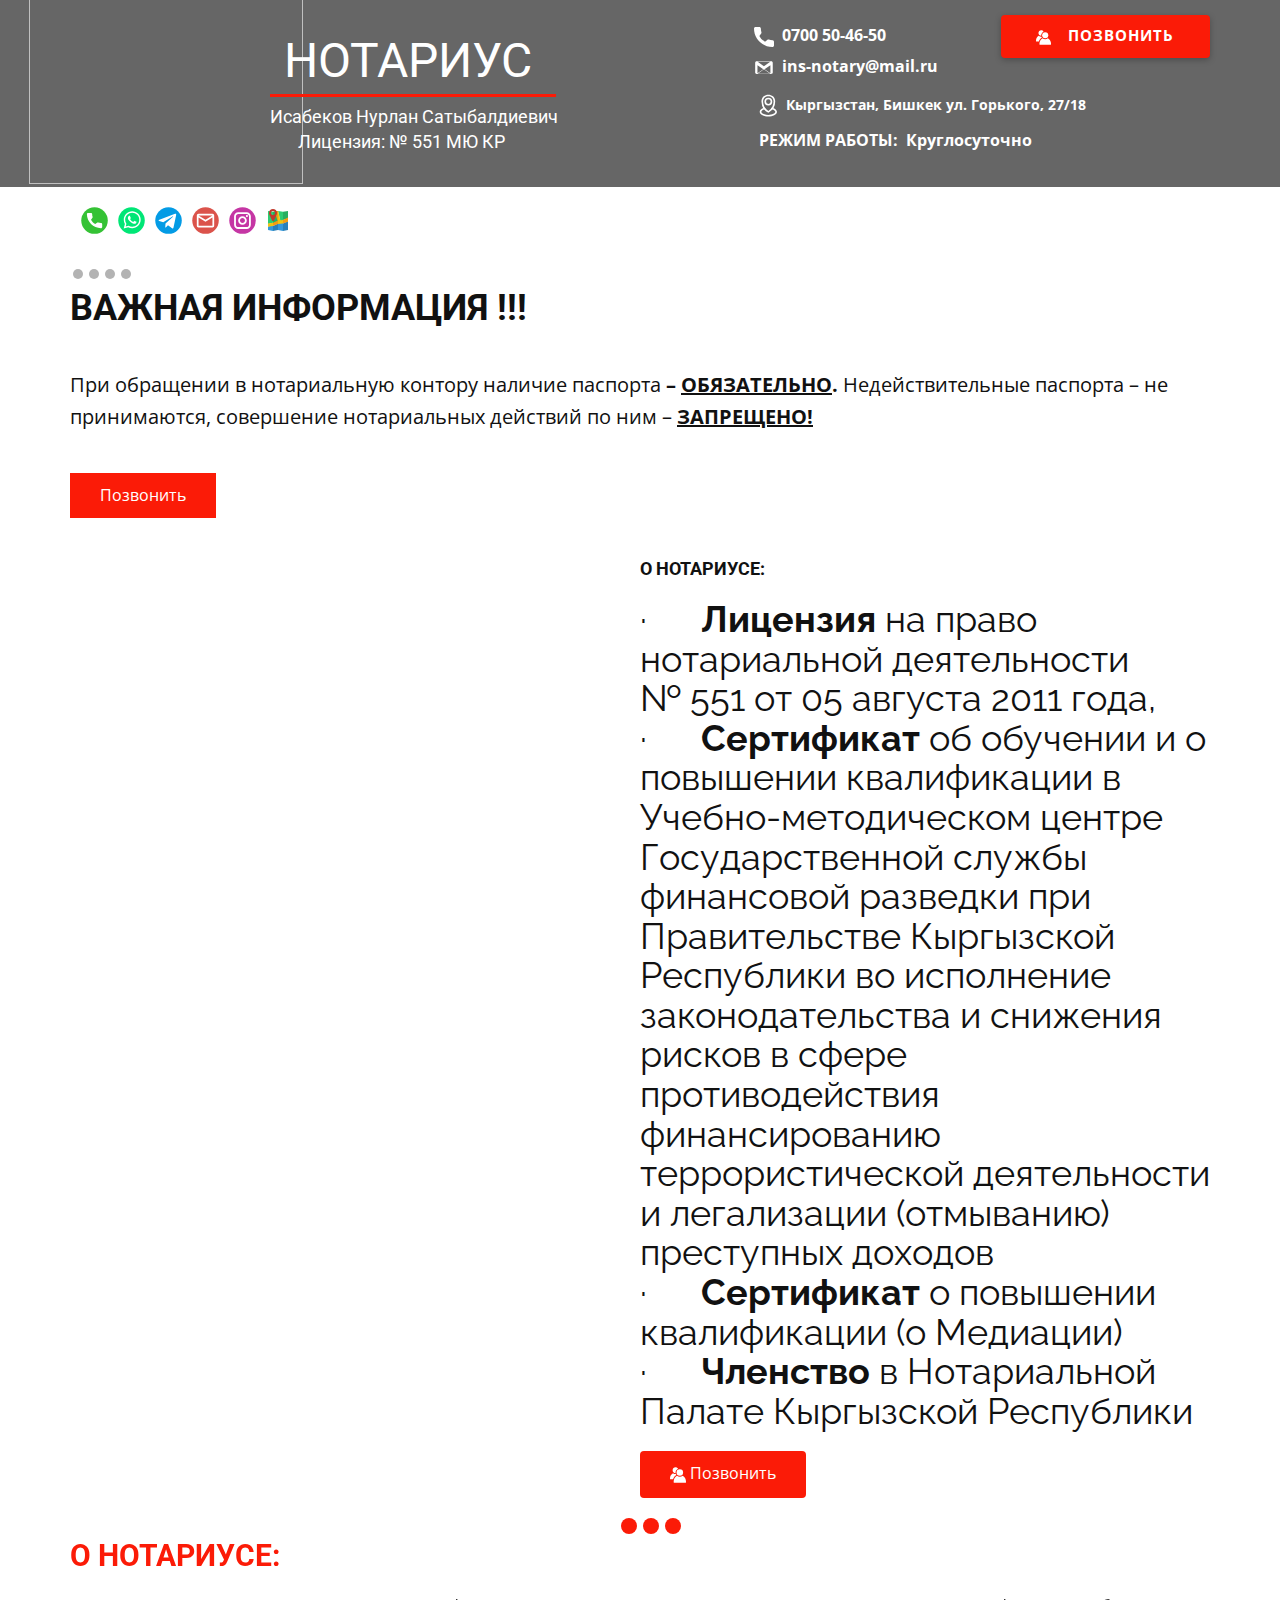
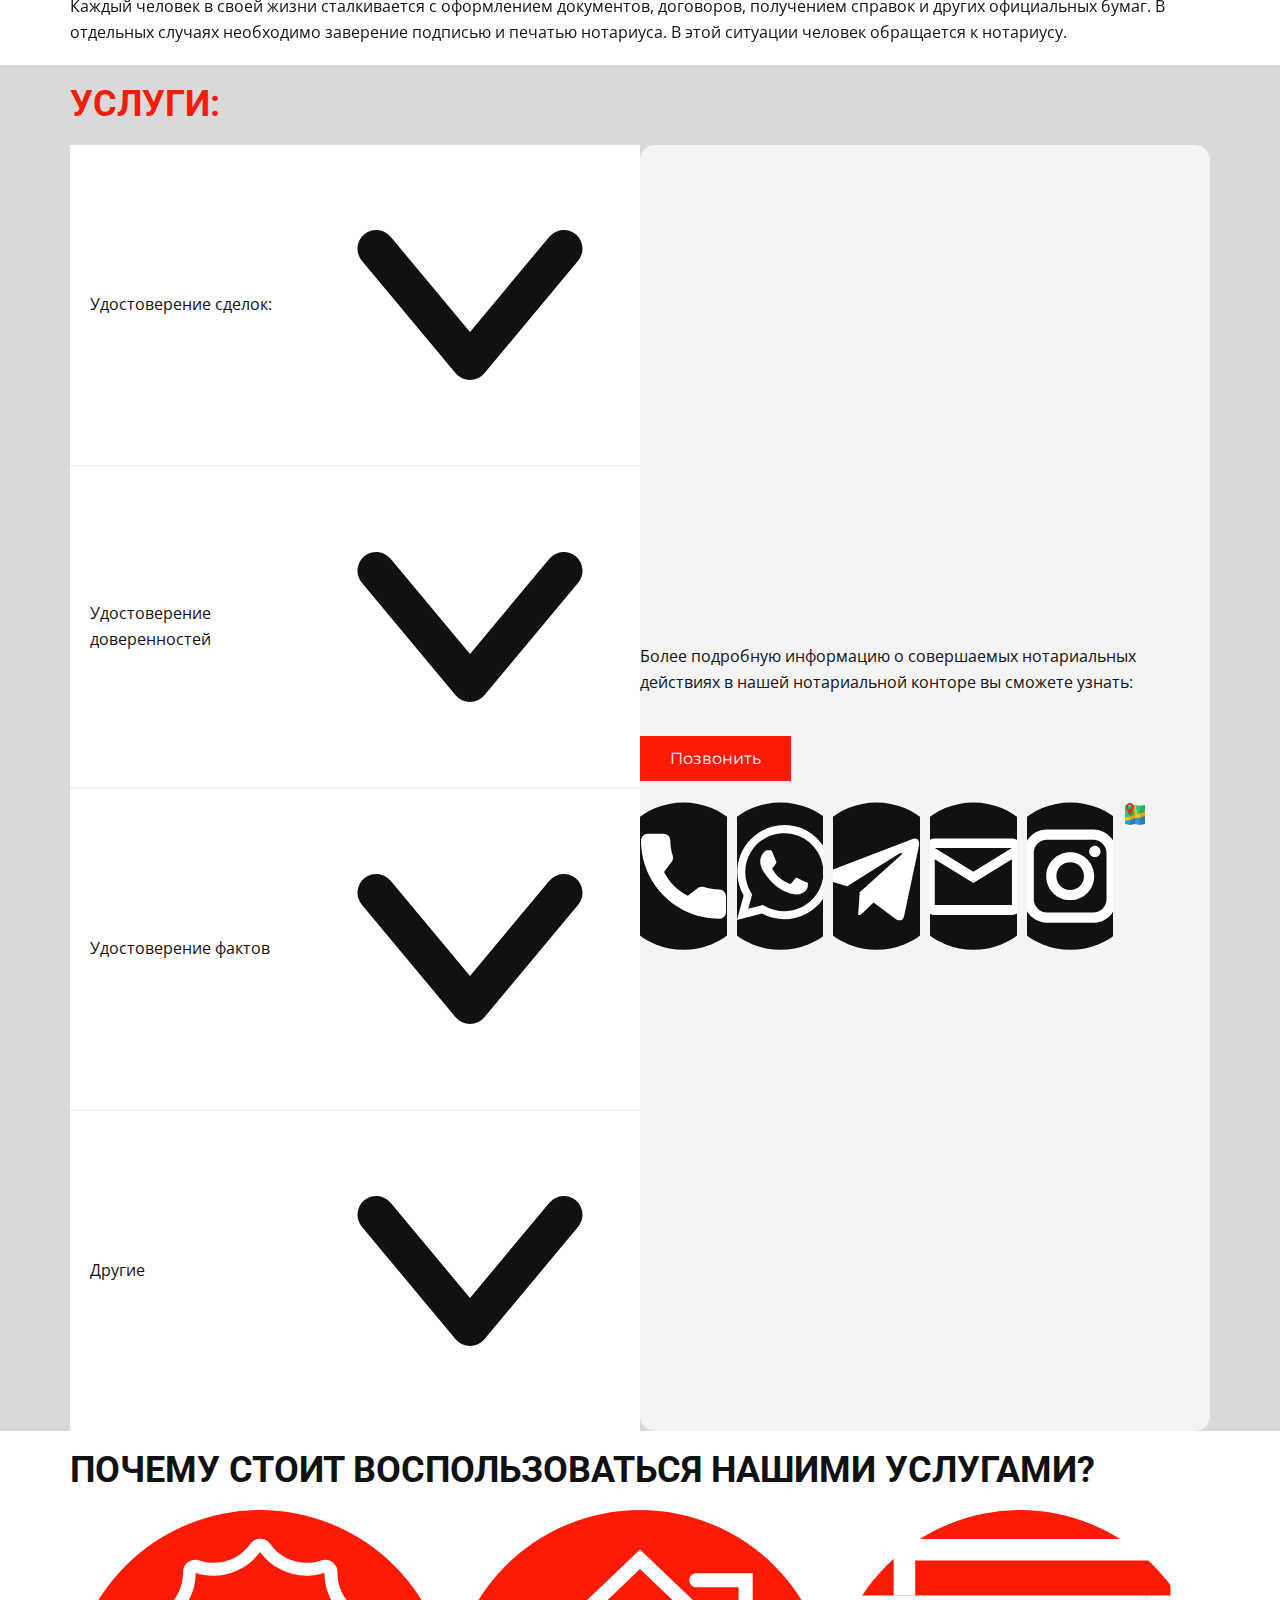
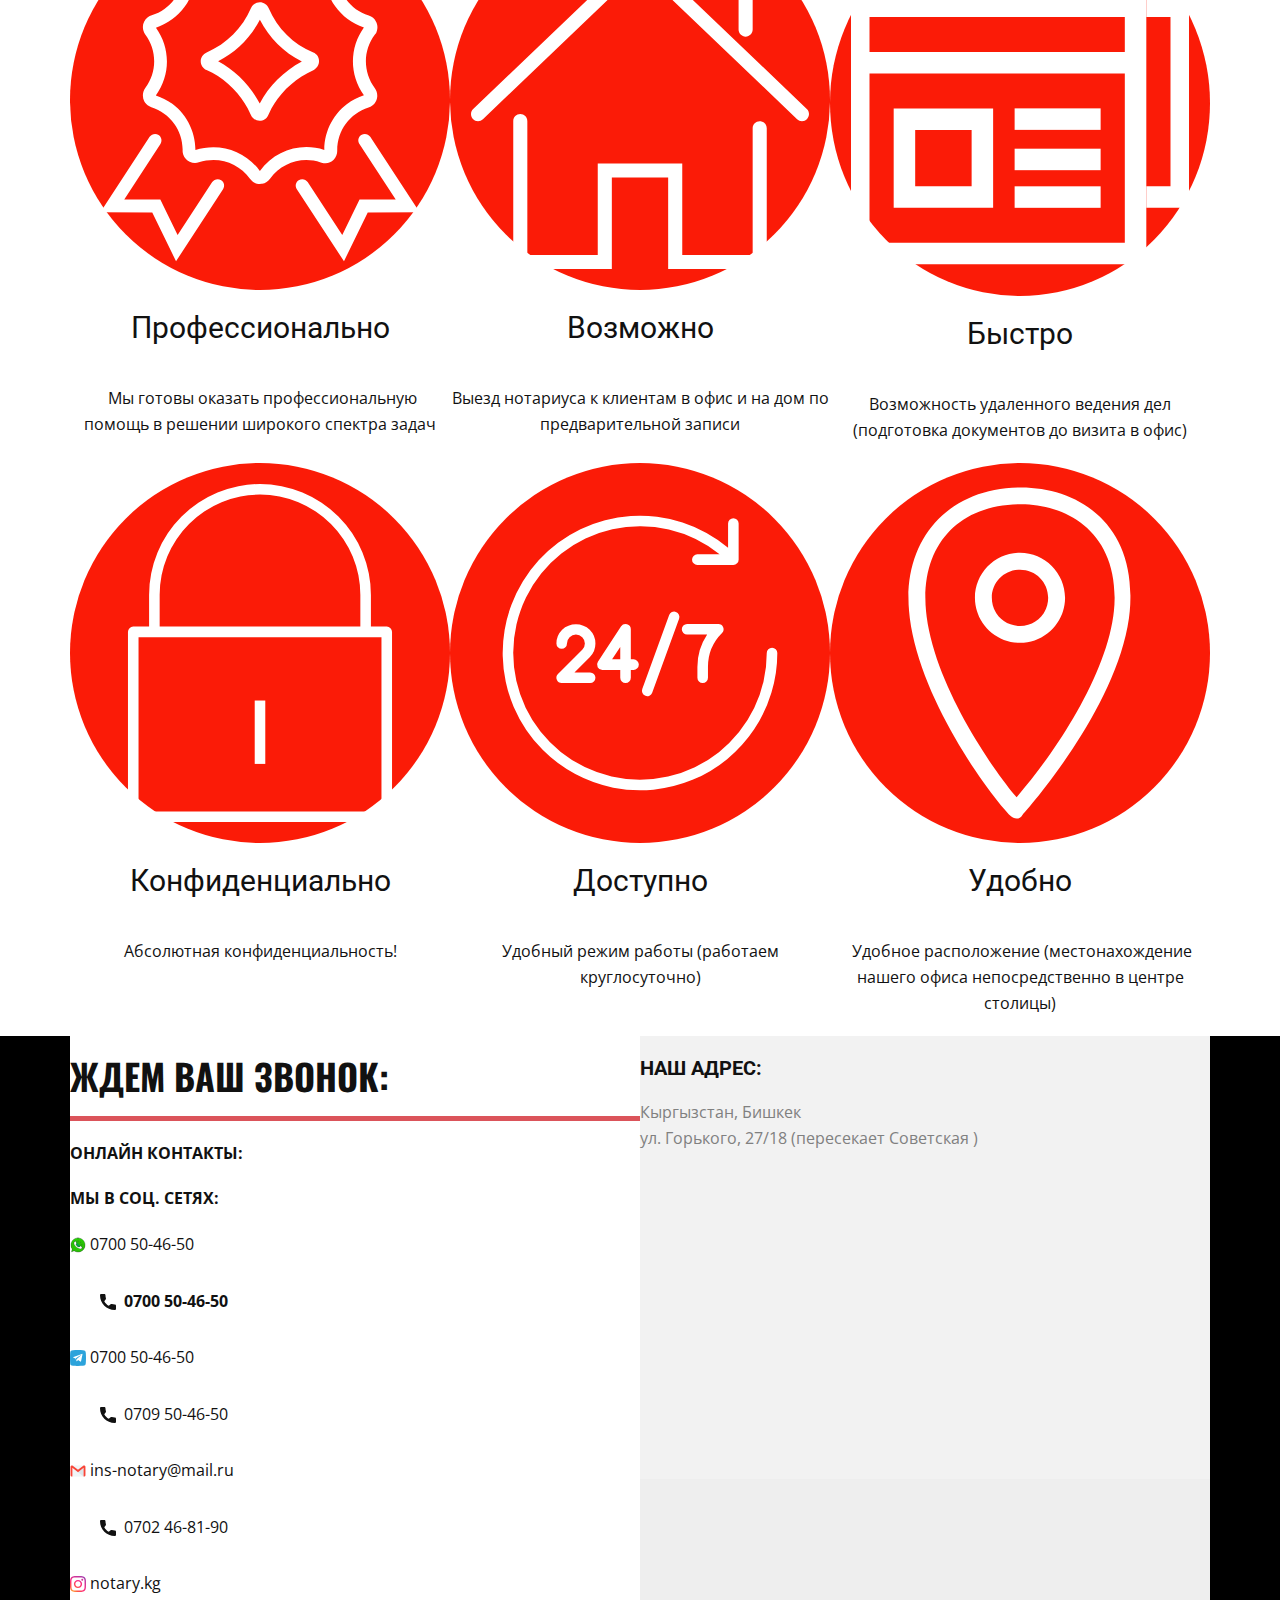
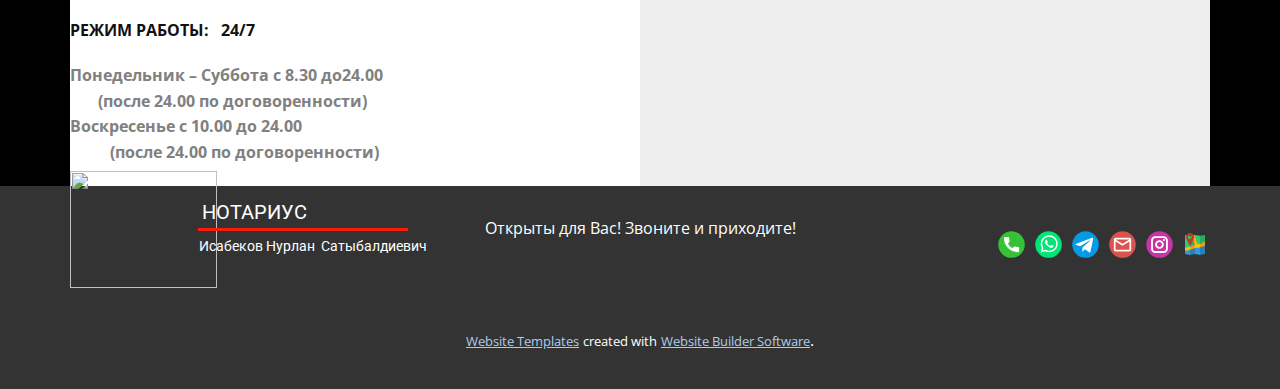
==== index.html @ c8a1375e "Add files via upload" ====
<!DOCTYPE html>
<html style="font-size: 16px;">
  <head>
    <meta name="viewport" content="width=device-width, initial-scale=1.0">
    <meta charset="utf-8">
    <meta name="keywords" content="​
Каждый человек в своей
жизни сталкивается с оформлением документов, договоров, получением справок и
других официальных бумаг. В отдельных случаях необходимо заверение подписью и
печатью нотариуса. В этой ситуации человек обращается к нотариусу., ​·&nbsp;&nbsp;&nbsp;&nbsp;&nbsp; Лицензия на&nbsp;право нотариальной деятельности
№&nbsp;551 от&nbsp;05 августа 2011 года.&nbsp; &nbsp;&nbsp;·&nbsp;&nbsp;&nbsp;&nbsp;&nbsp; Сертификат об обучении и о повышении квалификации в
Учебно-методическом центре Государственной службы финансовой разведки при
Правительстве Кыргызской Республики во исполнение законодательства и снижения
рисков в сфере противодействия финансированию террористической деятельности и
легализации (отмыванию) преступных доходов
&nbsp;
·&nbsp;&nbsp;&nbsp;&nbsp;&nbsp; Сертификат о повышении квалификации (о Медиации)">
    <meta name="description" content="">
    <meta name="page_type" content="np-template-header-footer-from-plugin">
    <title>О нотариусе</title>
    <link rel="stylesheet" href="nicepage.css" media="screen">
<link rel="stylesheet" href="О-нотариусе.css" media="screen">
    <script class="u-script" type="text/javascript" src="jquery.js" defer=""></script>
    <script class="u-script" type="text/javascript" src="nicepage.js" defer=""></script>
    <meta name="generator" content="Nicepage 4.1.0, nicepage.com">
    <link id="u-theme-google-font" rel="stylesheet" href="https://fonts.googleapis.com/css?family=Roboto:100,100i,300,300i,400,400i,500,500i,700,700i,900,900i|Open+Sans:300,300i,400,400i,600,600i,700,700i,800,800i">
    <link id="u-page-google-font" rel="stylesheet" href="https://fonts.googleapis.com/css?family=Roboto:100,100i,300,300i,400,400i,500,500i,700,700i,900,900i|Raleway:100,100i,200,200i,300,300i,400,400i,500,500i,600,600i,700,700i,800,800i,900,900i|Montserrat:100,100i,200,200i,300,300i,400,400i,500,500i,600,600i,700,700i,800,800i,900,900i|Oswald:200,300,400,500,600,700">
    
    
    
    
    
    
    
    <script type="application/ld+json">{
		"@context": "http://schema.org",
		"@type": "Organization",
		"name": "Notarius",
		"logo": "images/icon2.png",
		"sameAs": [
				"tel:+996700504650",
				"https://wa.link/l3369u",
				"https://web.telegram.org/",
				"mailto:ins-notary@mail.ru?subject=%D0%97%D0%B4%D1%80%D0%B0%D0%B2%D1%81%D1%82%D0%B2%D1%83%D0%B9%D1%82%D0%B5%2C%20%D1%8F%20%D1%85%D0%BE%D1%82%D0%B5%D0%BB%20",
				"https://www.instagram.com/notary.kg/",
				"https://2gis.kg/bishkek/search/%D0%9A%D1%8B%D1%80%D0%B3%D1%8B%D0%B7%D1%81%D1%82%D0%B0%D0%BD%2C%20%D0%91%D0%B8%D1%88%D0%BA%D0%B5%D0%BA%20%D1%83%D0%BB.%20%D0%93%D0%BE%D1%80%D1%8C%D0%BA%D0%BE%D0%B3%D0%BE%2C%2027%2F18/geo/15763234351155520/74.610619%2C42.85715?m=74.610641%2C42.857135%2F17",
				"https://www.instagram.com/name"
		]
}</script>
    <meta name="theme-color" content="#478ac9">
    <meta property="og:title" content="О нотариусе">
    <meta property="og:type" content="website">
  </head>
  <body data-home-page="О-нотариусе.html" data-home-page-title="О нотариусе" class="u-body u-stick-footer"><header class="u-align-left u-clearfix u-header u-section-row-container" id="sec-586b"><div class="u-section-rows">
        <div class="u-grey-60 u-section-row u-section-row-1" id="sec-46aa">
          <div class="u-clearfix u-sheet u-sheet-1">
            <a href="#" class="u-image u-image-default u-logo u-image-1" data-image-width="2558" data-image-height="2063" title="logo">
              <img src="images/icon2.png" class="u-logo-image u-logo-image-1" data-image-width="80">
            </a>
            <h6 class="u-text u-text-1">НОТАРИУС</h6>
            <div class="u-border-3 u-border-custom-color-1 u-line u-line-horizontal u-line-1"></div>
            <h6 class="u-text u-text-2"> Исабеков Нурлан Сатыбалдиевич</h6>
            <h6 class="u-text u-text-3"> Лицензия:&nbsp;№&nbsp;551 МЮ КР</h6>
            <a href="https://wa.link/l3369u" class="u-border-none u-btn u-btn-round u-button-style u-custom-color-1 u-radius-4 u-text-body-alt-color u-btn-1"><span class="u-icon u-icon-1"><svg class="u-svg-content" viewBox="0 0 48 48" style="width: 1em; height: 1em;"><g><path d="M16.601,18.578c0.106,0,0.21-0.012,0.316-0.016c-0.085-0.597-0.145-1.201-0.145-1.822   c0-5.098,3-9.484,7.324-11.523C22.551,2.691,19.777,1,16.601,1c-4.854,0-8.789,3.935-8.789,8.789   C7.812,14.643,11.746,18.578,16.601,18.578z" fill="currentColor"></path><circle cx="29.476" cy="16.74" fill="currentColor" r="9.763"></circle><path d="M37.993,26.365c-2.27,2.011-5.247,3.241-8.518,3.241c-3.256,0-6.22-1.219-8.487-3.212   c-5.913,3.227-9.953,9.7-9.953,17.165c0,1.176,0.105,2.323,0.297,3.44h36.37C47.895,45.883,48,44.735,48,43.56   C48,36.072,43.937,29.582,37.993,26.365z" fill="currentColor"></path><path d="M19.162,24.205c-0.628-0.886-1.153-1.849-1.542-2.881c-0.336,0.029-0.676,0.048-1.02,0.048   c-2.932,0-5.6-1.097-7.641-2.892C3.637,21.385,0,27.213,0,33.934c0,1.058,0.095,2.092,0.267,3.098h9.062   C10.636,31.484,14.27,26.838,19.162,24.205z" fill="currentColor"></path>
</g></svg><img></span>&nbsp;Позвонить
            </a>
            <a href="tel:+996 700 50-46-50" class="u-active-none u-btn u-btn-rectangle u-button-style u-hover-none u-none u-radius-0 u-text-body-color u-btn-2"><span class="u-icon u-text-white u-icon-2"><svg class="u-svg-content" viewBox="0 0 405.333 405.333" x="0px" y="0px" style="width: 1em; height: 1em;"><path d="M373.333,266.88c-25.003,0-49.493-3.904-72.704-11.563c-11.328-3.904-24.192-0.896-31.637,6.699l-46.016,34.752    c-52.8-28.181-86.592-61.952-114.389-114.368l33.813-44.928c8.512-8.512,11.563-20.971,7.915-32.64    C142.592,81.472,138.667,56.96,138.667,32c0-17.643-14.357-32-32-32H32C14.357,0,0,14.357,0,32    c0,205.845,167.488,373.333,373.333,373.333c17.643,0,32-14.357,32-32V298.88C405.333,281.237,390.976,266.88,373.333,266.88z"></path></svg><img></span>&nbsp;<b>
                <span class="u-text-body-alt-color">0700 50-46-50 </span>&nbsp;</b>
            </a>
            <a href="mailto:ins-notary@mail.ru?subject=%D0%97%D0%B4%D1%80%D0%B0%D0%B2%D1%81%D1%82%D0%B2%D1%83%D0%B9%D1%82%D0%B5%2C%20%D1%85%D0%BE%D1%82%D0%B5%D0%BB%20(%D0%B0)%20%D1%81%D0%BF%D1%80%D0%BE%D1%81%D0%B8%D1%82%D1%8C%20" class="u-active-none u-btn u-btn-rectangle u-button-style u-hover-none u-none u-radius-0 u-text-body-color u-btn-3"><span class="u-icon u-icon-3"><svg class="u-svg-content" viewBox="0 0 56.7 56.7" style="width: 1em; height: 1em;"><path d="M53.1719,14.5953l0.0011-0.0011l-0.0011,0.0008v-1.184c0-2.2468-1.8384-4.0852-4.0853-4.0852l-0.0012,0.0011l-0.0024,0.0018  l0.0036-0.0029H7.3962l0.0161,0.0131l-0.0161-0.012c-2.2468,0-4.0853,1.8384-4.0853,4.0853v27.9073  c0,2.2468,1.8384,4.0851,4.0853,4.0851h1.4543h38.6578v-0.001c4.2856-0.0498,5.5728-1.1102,5.6702-4.0809L53.1719,14.5953z   M46.0429,10.3258L28.1753,23.487L10.4239,10.3258H46.0429z M9.8608,20.5521l16.5508,11.4004l0.0166,0.0115L9.8513,43.4907  L9.8608,20.5521z M10.2886,44.4046l17.0151-11.8314l0.2985,0.2077c0.1716,0.1194,0.3714,0.1792,0.5712,0.1792  c0.1982,0,0.8773-0.39,0.8773-0.39l17.0197,11.8345H10.2886z M46.4973,43.4836L29.9305,31.9641l9.2394-6.3642l7.3274-5.0472V43.4836  z"></path></svg><img></span>&nbsp;<b>
                <span class="u-text-body-alt-color">ins-notary@mail.ru</span>&nbsp;</b>
            </a>
            <p class="u-text u-text-4"><span class="u-icon u-text-white u-icon-4"><svg class="u-svg-content" viewBox="0 0 512 512" style="width: 1em; height: 1em;"><g id="_1"><path d="M262.12,378a15,15,0,0,1-7.33-1.91A230.8,230.8,0,0,1,136.68,174.88q0-2.5.06-5c.8-37.5,14.81-69.11,40.52-91.4C199.91,58.82,230.05,48,262.12,48S324.32,58.82,347,78.47c25.71,22.29,39.72,53.9,40.52,91.4h0q.06,2.5.06,5A230.8,230.8,0,0,1,269.44,376.09,15,15,0,0,1,262.12,378Zm0-300c-24.85,0-48,8.21-65.21,23.13-19.13,16.59-29.57,40.58-30.18,69.38,0,1.45,0,2.91,0,4.37a200.76,200.76,0,0,0,95.44,170.73,200.75,200.75,0,0,0,95.43-170.73c0-1.46,0-2.92-.05-4.37h0c-.61-28.8-11.05-52.79-30.18-69.38C310.12,86.21,287,78,262.12,78Z"></path><path d="M262.43,247.4a72.13,72.13,0,1,1,72.13-72.13A72.21,72.21,0,0,1,262.43,247.4Zm0-114.25a42.13,42.13,0,1,0,42.13,42.12A42.17,42.17,0,0,0,262.43,133.15Z"></path><path d="M262.12,450c-40.47,0-78.75-8.06-107.79-22.69C122,411,104.23,388.19,104.23,363c0-33.41,31.25-62.26,83.6-77.16A15,15,0,0,1,196,314.7c-37.55,10.69-61.81,29.65-61.81,48.3,0,27,52.52,57,127.89,57S390,390,390,363c0-18.65-24.26-37.61-61.81-48.3a15,15,0,0,1,8.21-28.86C388.75,300.74,420,329.59,420,363c0,25.19-17.79,48-50.1,64.31C340.86,441.94,302.58,450,262.12,450Z"></path>
</g></svg><img></span>&nbsp;<a name="_Hlk89436752" class="u-active-none u-border-none u-btn u-button-link u-button-style u-hover-none u-none u-text-body-alt-color u-btn-4" href="https://2gis.kg/bishkek/search/%D0%9A%D1%8B%D1%80%D0%B3%D1%8B%D0%B7%D1%81%D1%82%D0%B0%D0%BD%2C%20%D0%91%D0%B8%D1%88%D0%BA%D0%B5%D0%BA%20%D1%83%D0%BB.%20%D0%93%D0%BE%D1%80%D1%8C%D0%BA%D0%BE%D0%B3%D0%BE%2C%2027%2F18/geo/15763234351155520/74.610619%2C42.85715?m=74.610641%2C42.857135%2F17">Кыргызстан, Бишкек ул. Горького, 27/18</a>
            </p>
            <p class="u-hidden-md u-hidden-xs u-text u-text-5"><b style="">РЕЖИМ РАБОТЫ:&nbsp; Круглосуточно</b>&nbsp;&nbsp;<br>
            </p>
          </div>
          
          
          
          
          
          <style class="u-sticky-style" data-style-id="20a7">.u-sticky-fixed.u-sticky-20a7, .u-body.u-sticky-fixed .u-sticky-20a7 {
box-shadow: 0 2px 8px 0 rgba(128,128,128,1) !important
}</style>
        </div>
        <div class="u-section-row u-sticky u-sticky-5c67 u-white u-section-row-2" id="sec-37e8">
          <div class="u-clearfix u-sheet u-valign-middle-md u-sheet-2">
            <nav class="u-menu u-menu-dropdown u-offcanvas u-menu-1" data-responsive-from="MD">
              <div class="menu-collapse">
                <a class="u-button-style u-nav-link u-white" href="#" style="background-image: none; color: rgb(0, 0, 0) !important; padding: 4px 6px; font-size: calc(1em + 8px);">
                  <svg class="u-svg-link" preserveAspectRatio="xMidYMin slice" viewBox="0 0 64 64" style=""><use xmlns:xlink="http://www.w3.org/1999/xlink" xlink:href="#svg-778d"></use></svg>
                  <svg class="u-svg-content" viewBox="0 0 64 64" id="svg-778d"><desc></desc><g fill="none" fill-rule="evenodd" id="Menu-2" stroke="none" stroke-width="1"><path d="M22,8 C26.418278,8 30,11.581722 30,16 L30,22 C30,26.418278 26.418278,30 22,30 L16,30 C11.581722,30 8,26.418278 8,22 L8,16 C8,11.581722 11.581722,8 16,8 L22,8 Z M22,13 L16,13 C14.4023191,13 13.0963391,14.24892 13.0050927,15.8237272 L13,16 L13,22 C13,23.5976809 14.24892,24.9036609 15.8237272,24.9949073 L16,25 L22,25 C23.5976809,25 24.9036609,23.75108 24.9949073,22.1762728 L25,22 L25,16 C25,14.4023191 23.75108,13.0963391 22.1762728,13.0050927 L22,13 Z" fill="currentColor" fill-rule="nonzero" id="Rectangle"></path><path d="M48,8 C52.418278,8 56,11.581722 56,16 L56,22 C56,26.418278 52.418278,30 48,30 L42,30 C37.581722,30 34,26.418278 34,22 L34,16 C34,11.581722 37.581722,8 42,8 L48,8 Z M48,13 L42,13 C40.4023191,13 39.0963391,14.24892 39.0050927,15.8237272 L39,16 L39,22 C39,23.5976809 40.24892,24.9036609 41.8237272,24.9949073 L42,25 L48,25 C49.5976809,25 50.9036609,23.75108 50.9949073,22.1762728 L51,22 L51,16 C51,14.4023191 49.75108,13.0963391 48.1762728,13.0050927 L48,13 Z" fill="currentColor" fill-rule="nonzero" id="Rectangle"></path><path d="M22,34 C26.418278,34 30,37.581722 30,42 L30,48 C30,52.418278 26.418278,56 22,56 L16,56 C11.581722,56 8,52.418278 8,48 L8,42 C8,37.581722 11.581722,34 16,34 L22,34 Z M22,39 L16,39 C14.4023191,39 13.0963391,40.24892 13.0050927,41.8237272 L13,42 L13,48 C13,49.5976809 14.24892,50.9036609 15.8237272,50.9949073 L16,51 L22,51 C23.5976809,51 24.9036609,49.75108 24.9949073,48.1762728 L25,48 L25,42 C25,40.4023191 23.75108,39.0963391 22.1762728,39.0050927 L22,39 Z" fill="currentColor" fill-rule="nonzero" id="Rectangle"></path><path d="M48,34 C52.418278,34 56,37.581722 56,42 L56,48 C56,52.418278 52.418278,56 48,56 L42,56 C37.581722,56 34,52.418278 34,48 L34,42 C34,37.581722 37.581722,34 42,34 L48,34 Z M48,39 L42,39 C40.4023191,39 39.0963391,40.24892 39.0050927,41.8237272 L39,42 L39,48 C39,49.5976809 40.24892,50.9036609 41.8237272,50.9949073 L42,51 L48,51 C49.5976809,51 50.9036609,49.75108 50.9949073,48.1762728 L51,48 L51,42 C51,40.4023191 49.75108,39.0963391 48.1762728,39.0050927 L48,39 Z" fill="currentColor" fill-rule="nonzero" id="Rectangle"></path>
</g></svg>
                </a>
              </div>
              <div class="u-custom-menu u-nav-container">
                <ul class="u-nav u-unstyled"><li class="u-nav-item"><a class="u-button-style u-nav-link" href="О-нотариусе.html#carousel_cdbd" data-page-id="221120741">Главная</a>
</li><li class="u-nav-item"><a class="u-button-style u-nav-link" href="О-нотариусе.html#carousel_f9f9" data-page-id="221120741">О нотариусе</a>
</li><li class="u-nav-item"><a class="u-button-style u-nav-link" href="О-нотариусе.html#carousel_7cc8" data-page-id="221120741">Услуги</a>
</li><li class="u-nav-item"><a class="u-button-style u-nav-link" href="О-нотариусе.html#carousel_edb8" data-page-id="221120741">Контакты</a>
</li></ul>
              </div>
              <div class="u-custom-menu u-nav-container-collapse">
                <div class="u-black u-container-style u-inner-container-layout u-opacity u-opacity-95 u-sidenav">
                  <div class="u-inner-container-layout u-sidenav-overflow">
                    <div class="u-menu-close"></div>
                    <ul class="u-align-center u-nav u-popupmenu-items u-unstyled u-nav-2"><li class="u-nav-item"><a class="u-button-style u-nav-link" href="О-нотариусе.html#carousel_cdbd" data-page-id="221120741">Главная</a>
</li><li class="u-nav-item"><a class="u-button-style u-nav-link" href="О-нотариусе.html#carousel_f9f9" data-page-id="221120741">О нотариусе</a>
</li><li class="u-nav-item"><a class="u-button-style u-nav-link" href="О-нотариусе.html#carousel_7cc8" data-page-id="221120741">Услуги</a>
</li><li class="u-nav-item"><a class="u-button-style u-nav-link" href="О-нотариусе.html#carousel_edb8" data-page-id="221120741">Контакты</a>
</li></ul>
                  </div>
                </div>
                <div class="u-black u-menu-overlay u-opacity u-opacity-70"></div>
              </div>
            </nav>
            <div class="u-social-icons u-spacing-10 u-social-icons-1">
              <a class="u-social-url" target="_blank" data-type="Phone" title="Phone" href="tel:+996700504650"><span class="u-icon u-social-icon u-social-phone u-icon-5"><svg class="u-svg-link" preserveAspectRatio="xMidYMin slice" viewBox="0 0 112 112" style=""><use xmlns:xlink="http://www.w3.org/1999/xlink" xlink:href="#svg-4492"></use></svg><svg class="u-svg-content" viewBox="0 0 112 112" x="0" y="0" id="svg-4492"><circle fill="currentColor" cx="56.1" cy="56.1" r="55"></circle><path fill="#FFFFFF" d="M82.7,66c-3.9,0-7.7-0.6-11.3-1.8c-1.8-0.6-4,0-5,1.1l-7.1,5.4c-8.3-4.4-13.4-9.5-17.7-17.7l5.2-7
	c1.4-1.4,1.8-3.3,1.3-5.2c-1.2-3.6-1.8-7.5-1.8-11.3c0-2.8-2.3-5.1-5.1-5.1H29.5c-2.8,0-5.1,2.3-5.1,5.1c0,32.2,26.2,58.4,58.4,58.4
	c2.8,0,5.1-2.3,5.1-5.1V71.1C87.8,68.3,85.6,66,82.7,66z"></path></svg></span>
              </a>
              <a class="u-social-url" target="_blank" data-type="Whatsapp" title="Whatsapp" href="https://wa.link/l3369u"><span class="u-icon u-social-icon u-social-whatsapp u-icon-6"><svg class="u-svg-link" preserveAspectRatio="xMidYMin slice" viewBox="0 0 112 112" style=""><use xmlns:xlink="http://www.w3.org/1999/xlink" xlink:href="#svg-8fd4"></use></svg><svg class="u-svg-content" viewBox="0 0 112 112" x="0" y="0" id="svg-8fd4"><circle fill="currentColor" cx="56.1" cy="56.1" r="55"></circle><path fill="#FFFFFF" d="M83.8,28.3C77.2,21.7,68.4,18,59,18c-19.3,0-35.1,15.7-35.1,35.1c0,6.2,1.6,12.2,4.7,17.5l-5,18.2L42.2,84
	c5.1,2.8,10.9,4.3,16.8,4.3h0l0,0c19.3,0,35.1-15.7,35.1-35.1C94.1,43.8,90.5,35,83.8,28.3 M59,82.3L59,82.3
	c-5.2,0-10.4-1.4-14.9-4.1l-1.1-0.6l-11,2.9L35,69.8l-0.7-1.1c-2.9-4.6-4.5-10-4.5-15.5C29.8,37,42.9,24,59,24
	c7.8,0,15.1,3,20.6,8.6c5.5,5.5,8.5,12.8,8.5,20.6C88.2,69.2,75.1,82.3,59,82.3 M75,60.5c-0.9-0.4-5.2-2.6-6-2.9
	c-0.8-0.3-1.4-0.4-2,0.4s-2.3,2.9-2.8,3.4c-0.5,0.6-1,0.7-1.9,0.2c-0.9-0.4-3.7-1.4-7.1-4.4c-2.6-2.3-4.4-5.2-4.9-6.1
	c-0.5-0.9-0.1-1.4,0.4-1.8c0.4-0.4,0.9-1,1.3-1.5c0.4-0.5,0.6-0.9,0.9-1.5c0.3-0.6,0.1-1.1-0.1-1.5c-0.2-0.4-2-4.8-2.7-6.5
	c-0.7-1.7-1.4-1.5-2-1.5c-0.5,0-1.1,0-1.7,0c-0.6,0-1.5,0.2-2.3,1.1c-0.8,0.9-3.1,3-3.1,7.3c0,4.3,3.1,8.5,3.6,9.1
	c0.4,0.6,6.2,9.4,15,13.2c2.1,0.9,3.7,1.4,5,1.8c2.1,0.7,4,0.6,5.5,0.3c1.7-0.3,5.2-2.1,5.9-4.2c0.7-2,0.7-3.8,0.5-4.2
	C76.5,61.1,75.9,60.9,75,60.5"></path></svg></span>
              </a>
              <a class="u-social-url" target="_blank" data-type="Telegram" title="Telegram" href="https://web.telegram.org/"><span class="u-icon u-social-icon u-social-telegram u-icon-7"><svg class="u-svg-link" preserveAspectRatio="xMidYMin slice" viewBox="0 0 112 112" style=""><use xmlns:xlink="http://www.w3.org/1999/xlink" xlink:href="#svg-9750"></use></svg><svg class="u-svg-content" viewBox="0 0 112 112" x="0" y="0" id="svg-9750"><circle fill="currentColor" cx="56.1" cy="56.1" r="55"></circle><path fill="#FFFFFF" d="M18.4,53.2l64.7-24.9c3-1.1,5.6,0.7,4.7,5.3l0,0l-11,51.8c-0.8,3.7-3,4.6-6.1,2.8L53.9,75.8l-8.1,7.8
	c-0.9,0.9-1.7,1.6-3.4,1.6l1.2-17l31.1-28c1.4-1.2-0.3-1.9-2.1-0.7L34.2,63.7l-16.6-5.2C14,57.4,14,54.9,18.4,53.2L18.4,53.2z"></path></svg></span>
              </a>
              <a class="u-social-url" target="_blank" data-type="Email" title="Email" href="mailto:ins-notary@mail.ru?subject=%D0%97%D0%B4%D1%80%D0%B0%D0%B2%D1%81%D1%82%D0%B2%D1%83%D0%B9%D1%82%D0%B5%2C%20%D1%8F%20%D1%85%D0%BE%D1%82%D0%B5%D0%BB%20"><span class="u-icon u-social-email u-social-icon u-icon-8"><svg class="u-svg-link" preserveAspectRatio="xMidYMin slice" viewBox="0 0 112 112" style=""><use xmlns:xlink="http://www.w3.org/1999/xlink" xlink:href="#svg-9b92"></use></svg><svg class="u-svg-content" viewBox="0 0 112 112" x="0" y="0" id="svg-9b92"><circle fill="currentColor" cx="56.1" cy="56.1" r="55"></circle><path id="path3864" fill="#FFFFFF" d="M27.2,28h57.6c4,0,7.2,3.2,7.2,7.2l0,0v42.7c0,3.9-3.2,7.2-7.2,7.2l0,0H27.2
	c-4,0-7.2-3.2-7.2-7.2V35.2C20,31.1,23.2,28,27.2,28 M56,52.9l28.8-17.8H27.2L56,52.9 M27.2,77.7h57.6V43.5L56,61.3L27.2,43.5V77.7z
	"></path></svg></span>
              </a>
              <a class="u-social-url" title="instagram" target="_blank" href="https://www.instagram.com/notary.kg/"><span class="u-icon u-social-icon u-social-instagram u-icon-9"><svg class="u-svg-link" preserveAspectRatio="xMidYMin slice" viewBox="0 0 112 112" style=""><use xmlns:xlink="http://www.w3.org/1999/xlink" xlink:href="#svg-9173"></use></svg><svg class="u-svg-content" viewBox="0 0 112 112" x="0" y="0" id="svg-9173"><circle fill="currentColor" cx="56.1" cy="56.1" r="55"></circle><path fill="#FFFFFF" d="M55.9,38.2c-9.9,0-17.9,8-17.9,17.9C38,66,46,74,55.9,74c9.9,0,17.9-8,17.9-17.9C73.8,46.2,65.8,38.2,55.9,38.2
            z M55.9,66.4c-5.7,0-10.3-4.6-10.3-10.3c-0.1-5.7,4.6-10.3,10.3-10.3c5.7,0,10.3,4.6,10.3,10.3C66.2,61.8,61.6,66.4,55.9,66.4z"></path><path fill="#FFFFFF" d="M74.3,33.5c-2.3,0-4.2,1.9-4.2,4.2s1.9,4.2,4.2,4.2s4.2-1.9,4.2-4.2S76.6,33.5,74.3,33.5z"></path><path fill="#FFFFFF" d="M73.1,21.3H38.6c-9.7,0-17.5,7.9-17.5,17.5v34.5c0,9.7,7.9,17.6,17.5,17.6h34.5c9.7,0,17.5-7.9,17.5-17.5V38.8
            C90.6,29.1,82.7,21.3,73.1,21.3z M83,73.3c0,5.5-4.5,9.9-9.9,9.9H38.6c-5.5,0-9.9-4.5-9.9-9.9V38.8c0-5.5,4.5-9.9,9.9-9.9h34.5
            c5.5,0,9.9,4.5,9.9,9.9V73.3z"></path></svg></span>
              </a>
              <a class="u-social-url" target="_blank" data-type="Custom" title="Custom" href="https://2gis.kg/bishkek/search/%D0%9A%D1%8B%D1%80%D0%B3%D1%8B%D0%B7%D1%81%D1%82%D0%B0%D0%BD%2C%20%D0%91%D0%B8%D1%88%D0%BA%D0%B5%D0%BA%20%D1%83%D0%BB.%20%D0%93%D0%BE%D1%80%D1%8C%D0%BA%D0%BE%D0%B3%D0%BE%2C%2027%2F18/geo/15763234351155520/74.610619%2C42.85715?m=74.610641%2C42.857135%2F17"><span class="u-icon u-social-custom u-social-icon u-icon-10"><svg class="u-svg-link" preserveAspectRatio="xMidYMin slice" viewBox="null" style=""><use xmlns:xlink="http://www.w3.org/1999/xlink" xlink:href="#svg-c6c1"></use></svg><svg class="u-svg-content" id="svg-c6c1"><g transform="translate(0 -1028.4)"><g><g><path d="m12 1032.4-5 0.8v11.5l5-0.8z" fill="#27ae60"></path><path d="m7 1046.7-5 1.3v3.5l5 0.9z" fill="#3498db"></path><path d="m2 1032.4v13l5-1.3v-10.9z" fill="#2ecc71"></path><path d="m12 1044.9-5 2.6v4.9l5-0.9z" fill="#2980b9"></path><path d="m12 1041.8-5 2.3v3.4l5.023-2z" fill="#f39c12"></path><path d="m8.9499 1032.9 2.5031 9.2 0.547-0.2v-9.5z" fill="#f39c12"></path><path d="m12.078 1032.4 2.422 10.8h2.5v-10z" fill="#2ecc71"></path><path d="m12 1032.4v10.3l2.5-0.3-2.422-10z" fill="#f1c40f"></path><path d="m17.026 1041.3-5.026 0.7v4.2l5-0.5z" fill="#f1c40f"></path><path d="m17 1033.2v8.2l5-1.4v-7.6z" fill="#27ae60"></path><path d="m22 1042.4-5 2.4v7.6l5-0.9z" fill="#2980b9"></path><path d="m17 1044.8-4.997 0.7-0.003 6 5 0.9z" fill="#3498db"></path><path d="m7 1044.1-5 0.8v3.3l5-0.7z" fill="#f1c40f"></path><path d="m22 1039-5 2.4v3.4l5-1.6z" fill="#f39c12"></path>
</g><g fill="#c0392b"><path d="m8.4023 1035.8c0.3907-0.4 0.586-0.9 0.586-1.4 0-0.6-0.1953-1.1-0.586-1.5-0.3906-0.3-0.8619-0.5-1.414-0.5s-1.0235 0.2-1.4141 0.5c-0.3906 0.4-0.5859 0.9-0.5859 1.5 0 0.5 0.1953 1 0.5859 1.4s0.862 0.6 1.4141 0.6 1.0234-0.2 1.414-0.6m2.5857-1.4c0 0.5-0.086 1-0.258 1.4l-2.8433 6c-0.0833 0.2-0.2083 0.3-0.375 0.4-0.1614 0.1-0.3359 0.2-0.5234 0.2s-0.3646-0.1-0.5313-0.2c-0.1614-0.1-0.2812-0.2-0.3593-0.4l-2.8516-6c-0.1719-0.4-0.2578-0.9-0.2578-1.4 0-1.1 0.3906-2.1 1.1719-2.9 0.7812-0.7 1.7239-1.1 2.8281-1.1 1.1041 0 2.0469 0.4 2.8281 1.1 0.7816 0.8 1.1716 1.8 1.1716 2.9" fill="#c0392b"></path>
</g>
</g>
</g></svg></span>
              </a>
            </div>
            <nav data-position="" class="u-menu u-menu-dropdown u-offcanvas u-menu-2" data-responsive-from="XL" data-submenu-level="on-click">
              <div class="menu-collapse" style="font-size: 1rem; letter-spacing: 0px; font-weight: 700;">
                <a class="u-button-style u-custom-active-border-color u-custom-border u-custom-border-color u-custom-borders u-custom-hover-border-color u-custom-left-right-menu-spacing u-custom-padding-bottom u-custom-text-active-color u-custom-text-color u-custom-text-hover-color u-custom-top-bottom-menu-spacing u-nav-link" href="#" style="font-size: calc(1em + 4px); color: rgb(17, 17, 17) !important;">
                  <svg class="u-svg-link" preserveAspectRatio="xMidYMin slice" viewBox="0 0 24 24" style=""><use xmlns:xlink="http://www.w3.org/1999/xlink" xlink:href="#svg-fb07"></use></svg>
                  <svg class="u-svg-content" viewBox="0 0 24 24" id="svg-fb07"><path d="M19,17H5c-1.103,0-2,0.897-2,2s0.897,2,2,2h14c1.103,0,2-0.897,2-2S20.103,17,19,17z"></path><path d="M19,10H5c-1.103,0-2,0.897-2,2s0.897,2,2,2h14c1.103,0,2-0.897,2-2S20.103,10,19,10z"></path><path d="M19,3H5C3.897,3,3,3.897,3,5s0.897,2,2,2h14c1.103,0,2-0.897,2-2S20.103,3,19,3z"></path></svg>
                  <span> Меню</span>
                </a>
              </div>
              <div class="u-custom-menu u-nav-container">
                <ul class="u-nav u-unstyled u-nav-3"><li class="u-nav-item"><a class="u-button-style u-nav-link u-text-active-palette-1-base u-text-hover-palette-2-base" href="О-нотариусе.html" style="padding: 10px 20px;">Главная</a>
</li><li class="u-nav-item"><a class="u-button-style u-nav-link u-text-active-palette-1-base u-text-hover-palette-2-base" href="О-переводах.html" style="padding: 10px 20px;">О переводах документов и нотариальном заверении</a>
</li><li class="u-nav-item"><a class="u-button-style u-nav-link u-text-active-palette-1-base u-text-hover-palette-2-base" href="ДОКУМЕНТЫ.html" style="padding: 10px 20px;">Документы для совершения нотариальных действий</a>
</li><li class="u-nav-item"><a class="u-button-style u-nav-link u-text-active-palette-1-base u-text-hover-palette-2-base" href="ВЫЕЗД.html" style="padding: 10px 20px;">Выезд на дом</a>
</li><li class="u-nav-item"><a class="u-button-style u-nav-link u-text-active-palette-1-base u-text-hover-palette-2-base" href="https://www.instagram.com/notary.kg/" style="padding: 10px 20px;">Блог</a>
</li></ul>
              </div>
              <div class="u-custom-menu u-nav-container-collapse">
                <div class="u-black u-container-style u-inner-container-layout u-sidenav">
                  <div class="u-inner-container-layout u-sidenav-overflow">
                    <div class="u-menu-close"></div>
                    <ul class="u-align-center u-nav u-popupmenu-items u-spacing-17 u-unstyled u-nav-4"><li class="u-nav-item"><a class="u-button-style u-nav-link" href="О-нотариусе.html" style="padding: 10px 20px;">Главная</a>
</li><li class="u-nav-item"><a class="u-button-style u-nav-link" href="О-переводах.html" style="padding: 10px 20px;">О переводах документов и нотариальном заверении</a>
</li><li class="u-nav-item"><a class="u-button-style u-nav-link" href="ДОКУМЕНТЫ.html" style="padding: 10px 20px;">Документы для совершения нотариальных действий</a>
</li><li class="u-nav-item"><a class="u-button-style u-nav-link" href="ВЫЕЗД.html" style="padding: 10px 20px;">Выезд на дом</a>
</li><li class="u-nav-item"><a class="u-button-style u-nav-link" href="https://www.instagram.com/notary.kg/" style="padding: 10px 20px;">Блог</a>
</li></ul>
                  </div>
                </div>
                <div class="u-black u-menu-overlay u-opacity u-opacity-70"></div>
              </div>
            </nav>
          </div>
          
          
          
          
          
          <style class="u-sticky-style" data-style-id="5c67">.u-sticky-fixed.u-sticky-5c67, .u-body.u-sticky-fixed .u-sticky-5c67 {
box-shadow: 0 2px 8px 0 rgba(128,128,128,1) !important
}.u-sticky-fixed.u-sticky-5c67:before, .u-body.u-sticky-fixed .u-sticky-5c67:before {
borders: top right bottom left !important
}</style>
        </div>
      </div></header>
    <section class="u-clearfix u-section-1" id="carousel_cdbd">
      <div class="u-clearfix u-sheet u-valign-middle-xs u-sheet-1">
        <div class="u-expanded-width u-grey-60 u-shape u-shape-rectangle u-shape-1"></div>
        <img src="images/20180221_notarius_1.jpg" alt="" class="u-image u-image-default u-image-1" data-image-width="700" data-image-height="465">
        <div id="carousel-ab56" data-interval="5000" data-u-ride="carousel" class="pointer-event u-carousel u-slider u-slider-1">
          <ol class="u-absolute-hcenter-md u-absolute-hcenter-sm u-absolute-hcenter-xs u-carousel-indicators u-carousel-indicators-1">
            <li data-u-target="#carousel-ab56" class="u-active u-grey-30 u-shape-circle" data-u-slide-to="0" style="width: 10px; height: 10px;"></li>
            <li data-u-target="#carousel-ab56" class="u-grey-30 u-shape-circle" data-u-slide-to="1" style="width: 10px; height: 10px;"></li>
            <li data-u-target="#carousel-ab56" class="u-grey-30 u-shape-circle" data-u-slide-to="2" style="width: 10px; height: 10px;"></li>
            <li data-u-target="#carousel-ab56" class="u-grey-30 u-shape-circle" data-u-slide-to="3" style="width: 10px; height: 10px;"></li>
          </ol>
          <div class="u-carousel-inner" role="listbox">
            <div class="u-active u-carousel-item u-container-style u-slide u-white u-carousel-item-1">
              <div class="u-container-layout u-valign-top u-container-layout-1">
                <h2 class="u-text u-text-1"><b>ВАЖНАЯ
ИНФОРМАЦИЯ !!!</b>
                </h2>
                <p class="u-large-text u-text u-text-variant u-text-2"> При обращении в нотариальную контору наличие паспорта <b>–&nbsp;<u>ОБЯЗАТЕЛЬНО</u>.</b> Недействительные паспорта – не принимаются, совершение
нотариальных действий по ним –&nbsp;<b><u>ЗАПРЕЩЕНО!</u></b>
                </p>
                <a href="#" class="u-border-none u-btn u-button-style u-custom-color-1 u-btn-1">Позвонить</a>
              </div>
            </div>
            <div class="u-carousel-item u-container-style u-slide u-white u-carousel-item-2">
              <div class="u-container-layout u-valign-top u-container-layout-2">
                <h2 class="u-custom-font u-text u-text-3"><b>Способы оплаты нотариальных услуг:</b>
                </h2>
                <p class="u-large-text u-text u-text-variant u-text-4"><b>наличные;</b>
                  <br><b>Эльсом
     кошелек;</b>
                </p>
                <a href="#" class="u-border-none u-btn u-button-style u-custom-color-1 u-btn-2"> Позвонить</a>
              </div>
            </div>
            <div class="u-carousel-item u-container-style u-slide u-white u-carousel-item-3">
              <div class="u-container-layout u-valign-top u-container-layout-3">
                <h2 class="u-text u-text-5"><b>ВНИМАНИЕ!</b>
                </h2>
                <p class="u-large-text u-text u-text-variant u-text-6"> Обдумайте визит к нотариусу заранее, не забывайте
документы, очки (при необходимости);<br> Уточните часы работы нотариальной конторы;<br> Выберите удобное для Вас время приёма.
                </p>
                <a href="#" class="u-border-none u-btn u-button-style u-custom-color-1 u-btn-3"> Позвонить</a>
              </div>
            </div>
            <div class="u-carousel-item u-container-style u-slide u-white u-carousel-item-4">
              <div class="u-container-layout u-valign-top u-container-layout-4">
                <h2 class="u-text u-text-7"><b>РЕЖИМ РАБОТЫ:&nbsp;&nbsp; 24/7</b>
                </h2>
                <p class="u-large-text u-text u-text-variant u-text-8"><b>Понедельник – Суббота с 8.30 до 24.00 (после 24.00 по договоренности)</b>
                  <br>
                  <br><b>Воскресенье</b>&nbsp;<b>с 10.00 до 24.00 (после
24.00 по договоренности)</b>
                </p>
                <a href="#" class="u-border-none u-btn u-button-style u-custom-color-1 u-btn-4"> Позвонить</a>
              </div>
            </div>
          </div>
          <a class="u-absolute-vcenter u-carousel-control u-carousel-control-prev u-grey-10 u-hidden u-hidden-xs u-hover-grey-15 u-spacing-9 u-text-body-color u-text-hover-grey-60 u-carousel-control-1" href="#carousel-ab56" role="button" data-u-slide="prev">
            <span aria-hidden="true">
              <svg viewBox="0 0 477.175 477.175"><path d="M145.188,238.575l215.5-215.5c5.3-5.3,5.3-13.8,0-19.1s-13.8-5.3-19.1,0l-225.1,225.1c-5.3,5.3-5.3,13.8,0,19.1l225.1,225
                    c2.6,2.6,6.1,4,9.5,4s6.9-1.3,9.5-4c5.3-5.3,5.3-13.8,0-19.1L145.188,238.575z"></path></svg>
            </span>
            <span class="sr-only">Previous</span>
          </a>
          <a class="u-absolute-vcenter u-carousel-control u-carousel-control-next u-grey-10 u-hidden u-hidden-xs u-hover-grey-15 u-spacing-9 u-text-body-color u-text-hover-grey-60 u-carousel-control-2" href="#carousel-ab56" role="button" data-u-slide="next">
            <span aria-hidden="true">
              <svg viewBox="0 0 477.175 477.175"><path d="M360.731,229.075l-225.1-225.1c-5.3-5.3-13.8-5.3-19.1,0s-5.3,13.8,0,19.1l215.5,215.5l-215.5,215.5
                    c-5.3,5.3-5.3,13.8,0,19.1c2.6,2.6,6.1,4,9.5,4c3.4,0,6.9-1.3,9.5-4l225.1-225.1C365.931,242.875,365.931,234.275,360.731,229.075z"></path></svg>
            </span>
            <span class="sr-only">Next</span>
          </a>
        </div>
      </div>
    </section>
    <section class="u-align-center u-clearfix u-image u-section-2" id="carousel_b7ba" data-image-width="2560" data-image-height="1600">
      <div class="u-clearfix u-sheet u-valign-middle-md u-valign-middle-sm u-valign-middle-xs u-sheet-1">
        <div class="u-clearfix u-expanded-width u-layout-custom-sm u-layout-custom-xs u-layout-wrap u-layout-wrap-1">
          <div class="u-gutter-0 u-layout">
            <div class="u-layout-row">
              <div class="u-align-center-md u-align-center-sm u-align-center-xs u-align-left-lg u-align-left-xl u-container-style u-layout-cell u-size-28-md u-size-30-lg u-size-30-xl u-size-60-sm u-size-60-xs u-layout-cell-1">
                <div class="u-container-layout u-valign-top-sm u-valign-top-xs u-container-layout-1">
                  <img alt="" class="u-image u-image-default u-image-1" data-image-width="512" data-image-height="294" src="images/unnamed2.jpg">
                </div>
              </div>
              <div class="u-align-left u-container-style u-layout-cell u-size-30-lg u-size-30-xl u-size-32-md u-size-60-sm u-size-60-xs u-white u-layout-cell-2">
                <div class="u-container-layout u-container-layout-2">
                  <h6 class="u-text u-text-1"><b>О НОТАРИУСЕ:</b>
                  </h6>
                  <h2 class="u-custom-font u-font-raleway u-text u-text-2"><!--[if !supportLists]-->·&nbsp;&nbsp;&nbsp;&nbsp;&nbsp; <!--[endif]-->
                    <span style="font-weight: 700;">Лицензия </span>на&nbsp;право нотариальной деятельности
№&nbsp;551 от&nbsp;05 августа 2011 года,&nbsp;<!--[if !supportLists]-->
                    <br>·&nbsp;&nbsp;&nbsp;&nbsp;&nbsp; <!--[endif]-->
                    <span style="font-weight: 700;">Сертификат </span>об обучении и о повышении квалификации в
Учебно-методическом центре Государственной службы финансовой разведки при
Правительстве Кыргызской Республики во исполнение законодательства и снижения
рисков в сфере противодействия финансированию террористической деятельности и
легализации (отмыванию) преступных доходов<br>·&nbsp;&nbsp;&nbsp;&nbsp;&nbsp; <!--[endif]-->
                    <span style="font-weight: 700;">Сертификат </span>о повышении квалификации (о Медиации)
&nbsp;<br>·&nbsp;&nbsp;&nbsp;&nbsp;&nbsp; <!--[endif]-->
                    <span style="font-weight: 700;">Членство </span>в Нотариальной Палате Кыргызской
Республики&nbsp;
                  </h2>
                  <a href="#" class="u-border-none u-btn u-btn-round u-button-style u-custom-color-1 u-radius-4 u-text-body-alt-color u-btn-1"><span class="u-icon u-icon-1"><svg class="u-svg-content" viewBox="0 0 48 48" style="width: 1em; height: 1em;"><g><path d="M16.601,18.578c0.106,0,0.21-0.012,0.316-0.016c-0.085-0.597-0.145-1.201-0.145-1.822   c0-5.098,3-9.484,7.324-11.523C22.551,2.691,19.777,1,16.601,1c-4.854,0-8.789,3.935-8.789,8.789   C7.812,14.643,11.746,18.578,16.601,18.578z" fill="currentColor"></path><circle cx="29.476" cy="16.74" fill="currentColor" r="9.763"></circle><path d="M37.993,26.365c-2.27,2.011-5.247,3.241-8.518,3.241c-3.256,0-6.22-1.219-8.487-3.212   c-5.913,3.227-9.953,9.7-9.953,17.165c0,1.176,0.105,2.323,0.297,3.44h36.37C47.895,45.883,48,44.735,48,43.56   C48,36.072,43.937,29.582,37.993,26.365z" fill="currentColor"></path><path d="M19.162,24.205c-0.628-0.886-1.153-1.849-1.542-2.881c-0.336,0.029-0.676,0.048-1.02,0.048   c-2.932,0-5.6-1.097-7.641-2.892C3.637,21.385,0,27.213,0,33.934c0,1.058,0.095,2.092,0.267,3.098h9.062   C10.636,31.484,14.27,26.838,19.162,24.205z" fill="currentColor"></path>
</g></svg><img></span>&nbsp;Позвонить
                  </a>
                </div>
              </div>
            </div>
          </div>
        </div>
      </div>
    </section>
    <section class="u-clearfix u-image u-section-3" id="carousel_f9f9" data-image-width="1280" data-image-height="684">
      <div class="u-clearfix u-sheet u-valign-middle-md u-valign-middle-sm u-valign-middle-xl u-valign-middle-xs u-sheet-1">
        <div id="carousel-8d1d" data-interval="5000" data-u-ride="carousel" class="u-carousel u-expanded-width u-slider u-slider-1">
          <ol class="u-absolute-hcenter u-carousel-indicators u-carousel-indicators-1">
            <li data-u-target="#carousel-8d1d" class="u-active u-active-white u-custom-color-1 u-hover-palette-1-base u-shape-circle" data-u-slide-to="0" style="width: 16px; height: 16px;"></li>
            <li data-u-target="#carousel-8d1d" class="u-active-white u-custom-color-1 u-hover-palette-1-base u-shape-circle" data-u-slide-to="1" style="width: 16px; height: 16px;"></li>
            <li data-u-target="#carousel-8d1d" class="u-active-white u-custom-color-1 u-hover-palette-1-base u-shape-circle" data-u-slide-to="2" style="width: 16px; height: 16px;"></li>
            <li data-u-target="#carousel-8d1d" class="u-active-white u-custom-color-1 u-hover-palette-1-base u-shape-circle" data-u-slide-to="3" style="width: 16px; height: 16px;"></li>
          </ol>
          <div class="u-carousel-inner" role="listbox">
            <div class="u-active u-carousel-item u-container-style u-slide">
              <div class="u-container-layout u-container-layout-1">
                <div class="u-align-center-md u-align-center-sm u-align-center-xs u-align-left-lg u-align-left-xl u-container-style u-expanded-width-md u-expanded-width-sm u-expanded-width-xs u-group u-radius-20 u-shape-round u-white u-group-1">
                  <div class="u-container-layout u-container-layout-2">
                    <h3 class="u-text u-text-custom-color-1 u-text-1"><b></b><b>О
НОТАРИУСЕ:</b>&nbsp;&nbsp;&nbsp;&nbsp;
                    </h3>
                    <p class="u-text u-text-2"> Каждый человек в своей
жизни сталкивается с оформлением документов, договоров, получением справок и
других официальных бумаг. В отдельных случаях необходимо заверение подписью и
печатью нотариуса. В этой ситуации человек обращается к нотариусу.</p>
                  </div>
                </div>
              </div>
            </div>
            <div class="u-carousel-item u-container-style u-slide">
              <div class="u-container-layout u-container-layout-3">
                <div class="u-align-center-md u-align-center-sm u-align-center-xs u-align-left-lg u-align-left-xl u-container-style u-expanded-width-md u-expanded-width-sm u-expanded-width-xs u-group u-radius-20 u-shape-round u-white u-group-2">
                  <div class="u-container-layout u-container-layout-4">
                    <h3 class="u-text u-text-custom-color-1 u-text-3"><b>КАКИЕ ФУНКЦИИ ВЫПОЛНЯЕТ НОТАРИУС?</b>
                    </h3>
                    <p class="u-text u-text-4"> Главная задача нотариуса
— это удостоверение фактов. Профессионал подтверждает подлинность подписи на
документе, точность копий, сверяет указанные данные на полное соответствие. <b>Нотариус </b>выступает
в качестве свидетеля, беспристрастного лица. Главная функция: фиксация наличия
или отсутствия факта. Отметим, что в случае спорных ситуаций, предоставления
неверных данных нотариус отказывается удостоверять подобные документы.
                    </p>
                  </div>
                </div>
              </div>
            </div>
            <div class="u-carousel-item u-container-style u-slide">
              <div class="u-container-layout u-valign-bottom-lg u-container-layout-5">
                <div class="u-align-center-lg u-align-center-md u-align-center-sm u-align-center-xs u-align-left-xl u-container-style u-expanded-width-md u-expanded-width-sm u-expanded-width-xs u-group u-radius-20 u-shape-round u-white u-group-3">
                  <div class="u-container-layout u-container-layout-6">
                    <h3 class="u-align-left-lg u-align-left-md u-align-left-sm u-align-left-xs u-text u-text-custom-color-1 u-text-5"><b>ЗАЧЕМ ОБРАЩАЮТСЯ К НОТАРИУСУ?</b>
                    </h3>
                    <p class="u-align-left-lg u-align-left-md u-align-left-sm u-align-left-xs u-text u-text-6"> Обращение к нотариусу
помогает в дальнейшем избежать споров относительно удостоверения фактов,
наличия или отсутствия прав, обязанностей. Печать нотариуса подтверждает
верность всех данных, указанных в документе, что исключает двоякую трактовку.
Это помогает избежать возможных разбирательств, в том числе судебного порядка.
Воспользовавшись, услугами нотариуса, человек или юридическое лицо
предотвращает появление спорных ситуаций.</p>
                  </div>
                </div>
              </div>
            </div>
            <div class="u-carousel-item u-container-style u-slide u-carousel-item-4">
              <div class="u-container-layout u-container-layout-7">
                <div class="u-align-center-md u-align-center-sm u-align-center-xs u-align-left-lg u-align-left-xl u-container-style u-expanded-width-md u-expanded-width-sm u-expanded-width-xs u-group u-radius-20 u-shape-round u-white u-group-4">
                  <div class="u-container-layout u-container-layout-8">
                    <h3 class="u-text u-text-custom-color-1 u-text-7"><b>НОТАРИУС : ЦЕНЫ,&nbsp;УСЛУГИ</b>
                    </h3>
                    <p class="u-text u-text-8"> Нужен нотариус с
местоположением центре Бишкек? Тогда обращайтесь к Исабекову Нурлану
Сатыбалдиевичу. Это высококвалифицированный специалист. Нурлан Сатыбалдиевич постоянно
повышает квалификацию, чтобы поддерживать профессиональный подход к работе.&nbsp;<br><b>Цены нотариуса</b>&nbsp;устанавливаются
индивидуально. На каждую услугу есть своя стоимость, но она зависит от
сложности выполняемой задачи. Например, кроме составленного документа, клиенту
может потребоваться нотариальная копия и заверенный перевод.
                    </p>
                  </div>
                </div>
              </div>
            </div>
          </div>
          <a class="u-absolute-vcenter-xl u-carousel-control u-carousel-control-prev u-hidden u-spacing-5 u-text-custom-color-1 u-carousel-control-1" href="#carousel-8d1d" role="button" data-u-slide="prev">
            <span aria-hidden="true">
              <svg viewBox="0 0 256 256"><g><polygon points="207.093,30.187 176.907,0 48.907,128 176.907,256 207.093,225.813 109.28,128"></polygon>
</g></svg>
            </span>
            <span class="sr-only">
              <svg viewBox="0 0 256 256"><g><polygon points="207.093,30.187 176.907,0 48.907,128 176.907,256 207.093,225.813 109.28,128"></polygon>
</g></svg>
            </span>
          </a>
          <a class="u-absolute-vcenter-xl u-carousel-control u-carousel-control-next u-hidden u-spacing-5 u-text-custom-color-1 u-carousel-control-2" href="#carousel-8d1d" role="button" data-u-slide="next">
            <span aria-hidden="true">
              <svg viewBox="0 0 306 306"><g id="chevron-right"><polygon points="94.35,0 58.65,35.7 175.95,153 58.65,270.3 94.35,306 247.35,153"></polygon>
</g></svg>
            </span>
            <span class="sr-only">
              <svg viewBox="0 0 306 306"><g id="chevron-right"><polygon points="94.35,0 58.65,35.7 175.95,153 58.65,270.3 94.35,306 247.35,153"></polygon>
</g></svg>
            </span>
          </a>
        </div>
      </div>
    </section>
    <section class="u-align-left u-clearfix u-grey-15 u-section-4" id="carousel_7cc8">
      <div class="u-clearfix u-sheet u-valign-middle-xs u-sheet-1">
        <h2 class="u-text u-text-custom-color-1 u-text-1"><b>УСЛУГИ:</b>
        </h2>
        <div class="u-clearfix u-expanded-width u-layout-custom-xs u-layout-wrap u-layout-wrap-1">
          <div class="u-layout">
            <div class="u-layout-row">
              <div class="u-container-style u-layout-cell u-opacity u-opacity-65 u-radius-15 u-shape-round u-size-30-lg u-size-30-md u-size-30-sm u-size-30-xl u-size-60-xs u-white u-layout-cell-1">
                <div class="u-container-layout u-valign-top u-container-layout-1">
                  <div class="u-accordion u-collapsed-by-default u-expanded-width u-spacing-2 u-accordion-1">
                    <div class="u-accordion-item u-accordion-item-1">
                      <a class="u-accordion-link u-active-custom-color-1 u-button-style u-white u-accordion-link-1" id="link-accordion-7c0e" aria-controls="accordion-7c0e" aria-selected="false">
                        <span class="u-accordion-link-text"> Удостоверение сделок:&nbsp;</span><span class="u-accordion-link-icon u-icon u-icon-circle u-icon-1"><svg class="u-svg-link" preserveAspectRatio="xMidYMin slice" viewBox="0 0 96 96" style=""><use xmlns:xlink="http://www.w3.org/1999/xlink" xlink:href="#svg-a6da"></use></svg><svg class="u-svg-content" viewBox="0 0 96 96" id="svg-a6da"><path d="M81.8457,25.3876a6.0239,6.0239,0,0,0-8.45.7676L48,56.6257l-25.396-30.47a5.999,5.999,0,1,0-9.2114,7.6879L43.3943,69.8452a5.9969,5.9969,0,0,0,9.2114,0L82.6074,33.8431A6.0076,6.0076,0,0,0,81.8457,25.3876Z"></path></svg></span>
                      </a>
                      <div class="u-accordion-pane u-align-left u-container-style u-grey-10 u-accordion-pane-1" id="accordion-7c0e" aria-labelledby="link-accordion-7c0e">
                        <div class="u-container-layout u-valign-top u-container-layout-2">
                          <p class="u-text u-text-default u-text-2"> Удостоверение сделок: договоры,
связанные с&nbsp;отчуждением (продажей, дарением, меной, рентой, залога,
арендой и&nbsp;т.д.) недвижимого имущества, Договоры, связанные с&nbsp;отчуждением земельных участков,
Договоры
об&nbsp;отчуждении долей в&nbsp;Обществах с&nbsp;ограниченной ответственностью,
Брачный
договор, Соглашение об&nbsp;уплате алиментов, прочие
сделки</p>
                        </div>
                      </div>
                    </div>
                    <div class="u-accordion-item u-accordion-item-2">
                      <a class="u-accordion-link u-active-custom-color-1 u-button-style u-white u-accordion-link-2" id="link-1c2f" aria-controls="1c2f" aria-selected="false">
                        <span class="u-accordion-link-text"> Удостоверение доверенностей</span><span class="u-accordion-link-icon u-icon u-icon-circle u-icon-2"><svg class="u-svg-link" preserveAspectRatio="xMidYMin slice" viewBox="0 0 96 96" style=""><use xmlns:xlink="http://www.w3.org/1999/xlink" xlink:href="#svg-01d5"></use></svg><svg class="u-svg-content" viewBox="0 0 96 96" id="svg-01d5"><path d="M81.8457,25.3876a6.0239,6.0239,0,0,0-8.45.7676L48,56.6257l-25.396-30.47a5.999,5.999,0,1,0-9.2114,7.6879L43.3943,69.8452a5.9969,5.9969,0,0,0,9.2114,0L82.6074,33.8431A6.0076,6.0076,0,0,0,81.8457,25.3876Z"></path></svg></span>
                      </a>
                      <div class="u-accordion-pane u-align-left u-container-style u-grey-10 u-accordion-pane-2" id="1c2f" aria-labelledby="link-1c2f">
                        <div class="u-container-layout u-container-layout-3">
                          <p class="u-text u-text-default u-text-3"> представление интересов в суде, оформлении
и получении документов, управление и распоряжение имуществом; осуществление
банковских операций, сопровождении ребенка во время выезда и многое другое;</p>
                        </div>
                      </div>
                    </div>
                    <div class="u-accordion-item u-accordion-item-3">
                      <a class="u-accordion-link u-active-custom-color-1 u-button-style u-white u-accordion-link-3" id="link-2bd7" aria-controls="2bd7" aria-selected="false">
                        <span class="u-accordion-link-text">Удостоверение
фактов</span><span class="u-accordion-link-icon u-icon u-icon-circle u-icon-3"><svg class="u-svg-link" preserveAspectRatio="xMidYMin slice" viewBox="0 0 96 96" style=""><use xmlns:xlink="http://www.w3.org/1999/xlink" xlink:href="#svg-3581"></use></svg><svg class="u-svg-content" viewBox="0 0 96 96" id="svg-3581"><path d="M81.8457,25.3876a6.0239,6.0239,0,0,0-8.45.7676L48,56.6257l-25.396-30.47a5.999,5.999,0,1,0-9.2114,7.6879L43.3943,69.8452a5.9969,5.9969,0,0,0,9.2114,0L82.6074,33.8431A6.0076,6.0076,0,0,0,81.8457,25.3876Z"></path></svg></span>
                      </a>
                      <div class="u-accordion-pane u-align-left u-container-style u-grey-10 u-accordion-pane-3" id="2bd7" aria-labelledby="link-2bd7">
                        <div class="u-container-layout u-container-layout-4">
                          <p class="u-text u-text-default u-text-4"> 1.&nbsp; &nbsp;Удостоверение
факта нахождения гражданина в живых; <br>2.&nbsp;&nbsp; Удостоверение
факта нахождения гражданина в определенном месте; <br>3.&nbsp;&nbsp; Удостоверение
тождественности гражданина с лицом, изображенным на фотографии; <br>4.&nbsp;&nbsp; Удостоверение
времени предъявления документов;
                          </p>
                        </div>
                      </div>
                    </div>
                    <div class="u-accordion-item u-accordion-item-4">
                      <a class="u-accordion-link u-active-custom-color-1 u-button-style u-white u-accordion-link-4" id="link-6dd3" aria-controls="6dd3" aria-selected="false">
                        <span class="u-accordion-link-text">Другие<br>
                        </span><span class="u-accordion-link-icon u-icon u-icon-circle u-icon-4"><svg class="u-svg-link" preserveAspectRatio="xMidYMin slice" viewBox="0 0 96 96" style=""><use xmlns:xlink="http://www.w3.org/1999/xlink" xlink:href="#svg-45fc"></use></svg><svg class="u-svg-content" viewBox="0 0 96 96" id="svg-45fc"><path d="M81.8457,25.3876a6.0239,6.0239,0,0,0-8.45.7676L48,56.6257l-25.396-30.47a5.999,5.999,0,1,0-9.2114,7.6879L43.3943,69.8452a5.9969,5.9969,0,0,0,9.2114,0L82.6074,33.8431A6.0076,6.0076,0,0,0,81.8457,25.3876Z"></path></svg></span>
                      </a>
                      <div class="u-accordion-pane u-align-left u-container-style u-grey-10 u-accordion-pane-4" id="6dd3" aria-labelledby="link-6dd3">
                        <div class="u-container-layout u-valign-middle u-container-layout-5">
                          <p class="u-text u-text-default u-text-5"><!--[if !supportLists]-->1.&nbsp;&nbsp; <!--[endif]-->Составление
завещаний <br>2.&nbsp;&nbsp; <!--[endif]-->Свидетельствование
верности копий документов и выписок из них; <!--[if !supportLists]-->
                            <br>3.&nbsp;&nbsp;&nbsp;<!--[endif]-->Свидетельствование
подлинности подписи на документах (заявлениях, согласиях, решениях, протоколах,
гарантийных письмах и обязательствах);<br>4.&nbsp; &nbsp;&nbsp;<!--[endif]-->Свидетельствование
подлинности подписи переводчика:<br>5.&nbsp;&nbsp; <!--[endif]-->Свидетельствование
верности перевода документов с одного языка на другой;&nbsp;<br>6.&nbsp; Выдача свидетельства&nbsp;​о
праве собственности на долю в общем имуществе супругов;&nbsp;<!--[if !supportLists]-->
                            <br>7.&nbsp;&nbsp; <!--[endif]-->Передача
заявления физических и юридических лиц другим физическим и юридическим лицам; <!--[if !supportLists]-->
                            <br>8.&nbsp;<!--[endif]-->Принятие в депозит денежных сумм и ценных
бумаг; <!--[if !supportLists]-->
                            <br>9.&nbsp;<!--[endif]-->Совершение исполнительных надписей; <!--[if !supportLists]-->
                            <br>10.&nbsp;Совершение протестов векселей; <!--[if !supportLists]-->
                            <br>11.&nbsp;Предъявление чеков к платежу и
удостоверение неоплату чеков; <!--[if !supportLists]-->
                            <br>12.&nbsp;<!--[endif]-->Принятие на хранение документов; <!--[if !supportLists]-->
                            <br>13.&nbsp;<!--[endif]-->Совершение морских протестов; <!--[if !supportLists]-->
                            <br>14.&nbsp;<!--[endif]-->Обеспечение доказательств; <br>И многое другое
                          </p>
                        </div>
                      </div>
                    </div>
                  </div>
                </div>
              </div>
              <div class="u-align-left u-container-style u-layout-cell u-opacity u-opacity-70 u-radius-15 u-shape-round u-size-30-lg u-size-30-md u-size-30-sm u-size-30-xl u-size-60-xs u-white u-layout-cell-2">
                <div class="u-container-layout u-valign-middle u-container-layout-6">
                  <p class="u-text u-text-6"> Более подробную информацию о совершаемых нотариальных
действиях в нашей нотариальной конторе вы сможете узнать:</p>
                  <a href="#" class="u-active-grey-50 u-border-none u-btn u-btn-rectangle u-button-style u-custom-color-1 u-custom-font u-font-montserrat u-hover-grey-50 u-radius-0 u-btn-1">Позвонить</a>
                  <div class="u-social-icons u-spacing-10 u-social-icons-1">
                    <a class="u-social-url" target="_blank" data-type="Phone" title="Phone" href=""><span class="u-icon u-social-icon u-social-phone u-icon-5"><svg class="u-svg-link" preserveAspectRatio="xMidYMin slice" viewBox="0 0 112 112" style=""><use xmlns:xlink="http://www.w3.org/1999/xlink" xlink:href="#svg-0df4"></use></svg><svg class="u-svg-content" viewBox="0 0 112 112" x="0" y="0" id="svg-0df4"><circle fill="currentColor" cx="56.1" cy="56.1" r="55"></circle><path fill="#FFFFFF" d="M82.7,66c-3.9,0-7.7-0.6-11.3-1.8c-1.8-0.6-4,0-5,1.1l-7.1,5.4c-8.3-4.4-13.4-9.5-17.7-17.7l5.2-7
	c1.4-1.4,1.8-3.3,1.3-5.2c-1.2-3.6-1.8-7.5-1.8-11.3c0-2.8-2.3-5.1-5.1-5.1H29.5c-2.8,0-5.1,2.3-5.1,5.1c0,32.2,26.2,58.4,58.4,58.4
	c2.8,0,5.1-2.3,5.1-5.1V71.1C87.8,68.3,85.6,66,82.7,66z"></path></svg></span>
                    </a>
                    <a class="u-social-url" target="_blank" data-type="Whatsapp" title="Whatsapp" href=""><span class="u-icon u-social-icon u-social-whatsapp u-icon-6"><svg class="u-svg-link" preserveAspectRatio="xMidYMin slice" viewBox="0 0 112 112" style=""><use xmlns:xlink="http://www.w3.org/1999/xlink" xlink:href="#svg-1fa4"></use></svg><svg class="u-svg-content" viewBox="0 0 112 112" x="0" y="0" id="svg-1fa4"><circle fill="currentColor" cx="56.1" cy="56.1" r="55"></circle><path fill="#FFFFFF" d="M83.8,28.3C77.2,21.7,68.4,18,59,18c-19.3,0-35.1,15.7-35.1,35.1c0,6.2,1.6,12.2,4.7,17.5l-5,18.2L42.2,84
	c5.1,2.8,10.9,4.3,16.8,4.3h0l0,0c19.3,0,35.1-15.7,35.1-35.1C94.1,43.8,90.5,35,83.8,28.3 M59,82.3L59,82.3
	c-5.2,0-10.4-1.4-14.9-4.1l-1.1-0.6l-11,2.9L35,69.8l-0.7-1.1c-2.9-4.6-4.5-10-4.5-15.5C29.8,37,42.9,24,59,24
	c7.8,0,15.1,3,20.6,8.6c5.5,5.5,8.5,12.8,8.5,20.6C88.2,69.2,75.1,82.3,59,82.3 M75,60.5c-0.9-0.4-5.2-2.6-6-2.9
	c-0.8-0.3-1.4-0.4-2,0.4s-2.3,2.9-2.8,3.4c-0.5,0.6-1,0.7-1.9,0.2c-0.9-0.4-3.7-1.4-7.1-4.4c-2.6-2.3-4.4-5.2-4.9-6.1
	c-0.5-0.9-0.1-1.4,0.4-1.8c0.4-0.4,0.9-1,1.3-1.5c0.4-0.5,0.6-0.9,0.9-1.5c0.3-0.6,0.1-1.1-0.1-1.5c-0.2-0.4-2-4.8-2.7-6.5
	c-0.7-1.7-1.4-1.5-2-1.5c-0.5,0-1.1,0-1.7,0c-0.6,0-1.5,0.2-2.3,1.1c-0.8,0.9-3.1,3-3.1,7.3c0,4.3,3.1,8.5,3.6,9.1
	c0.4,0.6,6.2,9.4,15,13.2c2.1,0.9,3.7,1.4,5,1.8c2.1,0.7,4,0.6,5.5,0.3c1.7-0.3,5.2-2.1,5.9-4.2c0.7-2,0.7-3.8,0.5-4.2
	C76.5,61.1,75.9,60.9,75,60.5"></path></svg></span>
                    </a>
                    <a class="u-social-url" target="_blank" data-type="Telegram" title="Telegram" href=""><span class="u-icon u-social-icon u-social-telegram u-icon-7"><svg class="u-svg-link" preserveAspectRatio="xMidYMin slice" viewBox="0 0 112 112" style=""><use xmlns:xlink="http://www.w3.org/1999/xlink" xlink:href="#svg-1ac8"></use></svg><svg class="u-svg-content" viewBox="0 0 112 112" x="0" y="0" id="svg-1ac8"><circle fill="currentColor" cx="56.1" cy="56.1" r="55"></circle><path fill="#FFFFFF" d="M18.4,53.2l64.7-24.9c3-1.1,5.6,0.7,4.7,5.3l0,0l-11,51.8c-0.8,3.7-3,4.6-6.1,2.8L53.9,75.8l-8.1,7.8
	c-0.9,0.9-1.7,1.6-3.4,1.6l1.2-17l31.1-28c1.4-1.2-0.3-1.9-2.1-0.7L34.2,63.7l-16.6-5.2C14,57.4,14,54.9,18.4,53.2L18.4,53.2z"></path></svg></span>
                    </a>
                    <a class="u-social-url" target="_blank" data-type="Email" title="Email" href=""><span class="u-icon u-social-email u-social-icon u-icon-8"><svg class="u-svg-link" preserveAspectRatio="xMidYMin slice" viewBox="0 0 112 112" style=""><use xmlns:xlink="http://www.w3.org/1999/xlink" xlink:href="#svg-8ba9"></use></svg><svg class="u-svg-content" viewBox="0 0 112 112" x="0" y="0" id="svg-8ba9"><circle fill="currentColor" cx="56.1" cy="56.1" r="55"></circle><path id="path3864" fill="#FFFFFF" d="M27.2,28h57.6c4,0,7.2,3.2,7.2,7.2l0,0v42.7c0,3.9-3.2,7.2-7.2,7.2l0,0H27.2
	c-4,0-7.2-3.2-7.2-7.2V35.2C20,31.1,23.2,28,27.2,28 M56,52.9l28.8-17.8H27.2L56,52.9 M27.2,77.7h57.6V43.5L56,61.3L27.2,43.5V77.7z
	"></path></svg></span>
                    </a>
                    <a class="u-social-url" title="instagram" target="_blank" href="https://www.instagram.com/name"><span class="u-icon u-social-icon u-social-instagram u-icon-9"><svg class="u-svg-link" preserveAspectRatio="xMidYMin slice" viewBox="0 0 112 112" style=""><use xmlns:xlink="http://www.w3.org/1999/xlink" xlink:href="#svg-1155"></use></svg><svg class="u-svg-content" viewBox="0 0 112 112" x="0" y="0" id="svg-1155"><circle fill="currentColor" cx="56.1" cy="56.1" r="55"></circle><path fill="#FFFFFF" d="M55.9,38.2c-9.9,0-17.9,8-17.9,17.9C38,66,46,74,55.9,74c9.9,0,17.9-8,17.9-17.9C73.8,46.2,65.8,38.2,55.9,38.2
            z M55.9,66.4c-5.7,0-10.3-4.6-10.3-10.3c-0.1-5.7,4.6-10.3,10.3-10.3c5.7,0,10.3,4.6,10.3,10.3C66.2,61.8,61.6,66.4,55.9,66.4z"></path><path fill="#FFFFFF" d="M74.3,33.5c-2.3,0-4.2,1.9-4.2,4.2s1.9,4.2,4.2,4.2s4.2-1.9,4.2-4.2S76.6,33.5,74.3,33.5z"></path><path fill="#FFFFFF" d="M73.1,21.3H38.6c-9.7,0-17.5,7.9-17.5,17.5v34.5c0,9.7,7.9,17.6,17.5,17.6h34.5c9.7,0,17.5-7.9,17.5-17.5V38.8
            C90.6,29.1,82.7,21.3,73.1,21.3z M83,73.3c0,5.5-4.5,9.9-9.9,9.9H38.6c-5.5,0-9.9-4.5-9.9-9.9V38.8c0-5.5,4.5-9.9,9.9-9.9h34.5
            c5.5,0,9.9,4.5,9.9,9.9V73.3z"></path></svg></span>
                    </a>
                    <a class="u-social-url" target="_blank" data-type="Custom" title="Custom" href=""><span class="u-icon u-social-custom u-social-icon u-icon-10"><svg class="u-svg-link" preserveAspectRatio="xMidYMin slice" viewBox="null" style=""><use xmlns:xlink="http://www.w3.org/1999/xlink" xlink:href="#svg-531c"></use></svg><svg class="u-svg-content" id="svg-531c"><g transform="translate(0 -1028.4)"><g><g><path d="m12 1032.4-5 0.8v11.5l5-0.8z" fill="#27ae60"></path><path d="m7 1046.7-5 1.3v3.5l5 0.9z" fill="#3498db"></path><path d="m2 1032.4v13l5-1.3v-10.9z" fill="#2ecc71"></path><path d="m12 1044.9-5 2.6v4.9l5-0.9z" fill="#2980b9"></path><path d="m12 1041.8-5 2.3v3.4l5.023-2z" fill="#f39c12"></path><path d="m8.9499 1032.9 2.5031 9.2 0.547-0.2v-9.5z" fill="#f39c12"></path><path d="m12.078 1032.4 2.422 10.8h2.5v-10z" fill="#2ecc71"></path><path d="m12 1032.4v10.3l2.5-0.3-2.422-10z" fill="#f1c40f"></path><path d="m17.026 1041.3-5.026 0.7v4.2l5-0.5z" fill="#f1c40f"></path><path d="m17 1033.2v8.2l5-1.4v-7.6z" fill="#27ae60"></path><path d="m22 1042.4-5 2.4v7.6l5-0.9z" fill="#2980b9"></path><path d="m17 1044.8-4.997 0.7-0.003 6 5 0.9z" fill="#3498db"></path><path d="m7 1044.1-5 0.8v3.3l5-0.7z" fill="#f1c40f"></path><path d="m22 1039-5 2.4v3.4l5-1.6z" fill="#f39c12"></path>
</g><g fill="#c0392b"><path d="m8.4023 1035.8c0.3907-0.4 0.586-0.9 0.586-1.4 0-0.6-0.1953-1.1-0.586-1.5-0.3906-0.3-0.8619-0.5-1.414-0.5s-1.0235 0.2-1.4141 0.5c-0.3906 0.4-0.5859 0.9-0.5859 1.5 0 0.5 0.1953 1 0.5859 1.4s0.862 0.6 1.4141 0.6 1.0234-0.2 1.414-0.6m2.5857-1.4c0 0.5-0.086 1-0.258 1.4l-2.8433 6c-0.0833 0.2-0.2083 0.3-0.375 0.4-0.1614 0.1-0.3359 0.2-0.5234 0.2s-0.3646-0.1-0.5313-0.2c-0.1614-0.1-0.2812-0.2-0.3593-0.4l-2.8516-6c-0.1719-0.4-0.2578-0.9-0.2578-1.4 0-1.1 0.3906-2.1 1.1719-2.9 0.7812-0.7 1.7239-1.1 2.8281-1.1 1.1041 0 2.0469 0.4 2.8281 1.1 0.7816 0.8 1.1716 1.8 1.1716 2.9" fill="#c0392b"></path>
</g>
</g>
</g></svg></span>
                    </a>
                  </div>
                </div>
              </div>
            </div>
          </div>
        </div>
      </div>
    </section>
    <section class="u-align-center u-clearfix u-section-5" id="sec-81c6">
      <div class="u-clearfix u-sheet u-sheet-1">
        <h2 class="u-text u-text-default u-text-1"><b>ПОЧЕМУ СТОИТ ВОСПОЛЬЗОВАТЬСЯ НАШИМИ УСЛУГАМИ?</b>
        </h2>
        <div class="u-expanded-width u-list u-list-1">
          <div class="u-repeater u-repeater-1">
            <div class="u-align-center-lg u-align-center-md u-align-center-sm u-align-center-xl u-container-style u-list-item u-repeater-item">
              <div class="u-container-layout u-similar-container u-valign-top u-container-layout-1"><span class="u-custom-color-1 u-icon u-icon-circle u-spacing-21 u-text-white u-icon-1"><svg class="u-svg-link" preserveAspectRatio="xMidYMin slice" viewBox="0 0 256 256" style=""><use xmlns:xlink="http://www.w3.org/1999/xlink" xlink:href="#svg-f998"></use></svg><svg class="u-svg-content" viewBox="0 0 256 256" id="svg-f998" style="enable-background:new 0 0 256 256;"><g><path d="M174,175.3c0.8,0.3,2.1,0.7,3.6,0.6c2.4-0.1,4.6-1.1,6.2-2.7c1.8-1.8,2.7-4.2,2.7-6.7c-0.2-15.1,9.4-28.3,23.7-32.8   c1-0.3,2-0.8,2.9-1.5c2-1.5,3.3-3.7,3.6-6c0.4-2.5-0.2-5-1.7-7.1c-9-12.1-9.1-28.4-0.1-40.5l1.1-1.4l0.5-1.5c0.8-2.4,0.5-5-0.6-7   c-1.1-2.3-3.1-4-5.5-4.7c-14.3-4.6-23.9-17.7-23.7-32.7c0-1.2-0.2-2.2-0.5-3.2c-0.8-2.3-2.5-4.2-4.8-5.4c-2.2-1-4.7-1.2-7-0.4   c-3.5,1.2-7.2,1.8-10.9,1.8c-11,0-21.4-5.3-27.7-14.3c-0.7-0.9-1.5-1.7-2.2-2.2c-4.2-3-10-2-13,2.2c-6.4,9-16.7,14.3-27.7,14.3   c-3.8,0-7.4-0.6-10.8-1.8c-3.2-1.1-7.3-0.3-9.7,2.2c-1.8,1.8-2.7,4.2-2.7,6.6c0.2,15.1-9.4,28.3-23.7,32.7c-1.1,0.3-2,0.8-3,1.5   c-4.1,3.1-4.9,8.9-1.9,13.1c9,12.1,9,28.4,0,40.6c-0.6,0.8-1.1,1.8-1.4,2.7c-0.7,2.4-0.5,4.8,0.6,7.2c1.2,2.2,3.2,3.8,5.4,4.5   c14.4,4.6,23.9,17.8,23.7,32.6c-0.1,1.2,0.1,2.3,0.5,3.4c0.8,2.3,2.5,4.2,4.8,5.4c2.3,1,4.7,1.2,7,0.4c3.6-1.2,7.4-1.8,11.1-1.8   c11.1,0,21.1,5.2,27.6,14.3c0.6,0.8,1.4,1.6,2.2,2.2c1.6,1.1,3.5,1.7,5.4,1.7c0.5,0,1.1,0,1.6-0.1c2.5-0.4,4.6-1.8,6-3.8   C144.3,175.6,159.7,170.5,174,175.3z M127.9,181.7c-8.2-11.3-21.3-18-35.2-18c-4.6,0-9.3,0.7-13.6,2.2c0-19-12.1-35.7-30-41.4   c11.2-15.4,11.2-35.9,0.1-51.3c18-5.9,30-22.4,30.1-41.4c4.3,1.4,8.8,2.1,13.4,2.1c13.9,0,27.1-6.7,35.3-17.9   c8.2,11.2,21.4,17.9,35.4,17.9c4.7,0,9.3-0.7,13.4-2.2c0,18.8,11.9,35.3,29.9,41.4c-11.1,15.4-11.1,35.8,0,51.3   c-18,5.9-29.9,22.4-30,41.4C158.6,160,139.2,166.3,127.9,181.7z"></path><path d="M168.4,92.1c-15.3-6.4-27.3-18.3-33.8-33.6c-1.1-2.7-3.8-4.5-6.7-4.5c-2.9,0-5.6,1.8-6.7,4.4   c-6.5,15.2-18.4,27.1-33.6,33.6c-2.7,1.1-4.5,3.7-4.5,6.6c0,2.9,1.7,5.5,4.4,6.7c14.7,6.4,26.9,18.8,33.6,34   c1.2,2.7,3.8,4.4,6.6,4.4c0,0,0,0,0,0c2.9,0,5.5-1.7,6.6-4.4c6.4-14.8,18.8-27.1,34.1-33.9c2.6-1.2,4.3-3.8,4.3-6.7   C172.8,95.8,171.1,93.2,168.4,92.1z M127.8,130.6c-7.2-13.6-18.3-24.8-31.5-31.9c13.6-7,24.6-17.9,31.6-31.5   c7,13.7,18.1,24.7,31.8,31.6C146,106.1,134.8,117.3,127.8,130.6z"></path><path d="M98.6,188.8c-2.3-1.5-5.3-0.8-6.8,1.4l-26.2,40.1l-13.1-26.9l-27.3-0.1l27.4-42c1.5-2.3,0.8-5.3-1.4-6.8   c-2.3-1.5-5.3-0.8-6.8,1.4L7.1,213.1l39.3,0.1l18,36.9l35.6-54.5C101.5,193.3,100.9,190.2,98.6,188.8z"></path><path d="M211.5,155.9c-1.5-2.3-4.5-2.9-6.8-1.4c-2.3,1.5-2.9,4.5-1.4,6.8l27.5,42l-27.4,0.1l-13.1,26.9l-26.2-40.1   c-1.5-2.3-4.5-2.9-6.8-1.4c-2.3,1.5-2.9,4.5-1.4,6.8l35.7,54.5l18-36.9l39.3-0.1L211.5,155.9z"></path>
</g></svg>
            
            
          </span>
                <h3 class="u-align-center u-text u-text-2">Профессионально</h3>
                <p class="u-align-center u-text u-text-3">&nbsp;<!--[endif]-->Мы готовы
оказать профессиональную помощь в решении широкого спектра задач</p>
              </div>
            </div>
            <div class="u-align-center u-container-style u-list-item u-repeater-item">
              <div class="u-container-layout u-similar-container u-valign-top u-container-layout-2"><span class="u-custom-color-1 u-icon u-icon-circle u-spacing-21 u-icon-2"><svg class="u-svg-link" preserveAspectRatio="xMidYMin slice" viewBox="0 0 48 48" style=""><use xmlns:xlink="http://www.w3.org/1999/xlink" xlink:href="#svg-7800"></use></svg><svg class="u-svg-content" viewBox="0 0 48 48" id="svg-7800"><g id="Expanded"><g><g><path d="M42,48H28V35h-8v13H6V27c0-0.552,0.447-1,1-1s1,0.448,1,1v19h10V33h12v13h10V28c0-0.552,0.447-1,1-1s1,0.448,1,1V48z"></path>
</g><g><path d="M47,27c-0.249,0-0.497-0.092-0.691-0.277L24,5.384L1.691,26.723c-0.399,0.381-1.032,0.368-1.414-0.031     c-0.382-0.399-0.367-1.032,0.031-1.414L24,2.616l23.691,22.661c0.398,0.382,0.413,1.015,0.031,1.414     C47.526,26.896,47.264,27,47,27z"></path>
</g><g><path d="M39,15c-0.553,0-1-0.448-1-1V8h-6c-0.553,0-1-0.448-1-1s0.447-1,1-1h8v8C40,14.552,39.553,15,39,15z"></path>
</g>
</g>
</g></svg>
            
            
          </span>
                <h3 class="u-align-center u-text u-text-4">Возможно</h3>
                <p class="u-align-center u-text u-text-5">Выезд нотариуса
к клиентам в офис и на дом по предварительной записи</p>
              </div>
            </div>
            <div class="u-align-center u-container-style u-list-item u-repeater-item">
              <div class="u-container-layout u-similar-container u-valign-top u-container-layout-3"><span class="u-custom-color-1 u-icon u-icon-circle u-spacing-21 u-text-white u-icon-3">
            <svg class="u-svg-link" preserveAspectRatio="xMidYMin slice" viewBox="0 0 128 128" style=""><use xmlns:xlink="http://www.w3.org/1999/xlink" xlink:href="#svg-54aa"></use></svg>
            <svg class="u-svg-content" viewBox="0 0 128 128" id="svg-54aa"><polygon points="128 3 17 3 17 24 25 24 25 11 120 11 120 24 111 24 111 32 120 32 120 95 111 95 111 103 128 103"></polygon><path d="m25 24h-25v100h111v-100h-86zm78 92h-95v-63h95v63zm0-71h-95v-13h95v13z"></path><path d="m46 74v21h-21v-21h21m8-8h-37v37h37v-37z"></path><rect x="62" y="66" width="32" height="8"></rect><rect x="62" y="81" width="32" height="8"></rect><rect x="62" y="95" width="32" height="8"></rect></svg>
          </span>
                <h3 class="u-align-center u-text u-text-6">Быстро</h3>
                <p class="u-align-center u-text u-text-7">Возможность
удаленного ведения дел (подготовка документов до визита в офис)</p>
              </div>
            </div>
            <div class="u-align-center u-container-style u-list-item u-repeater-item">
              <div class="u-container-layout u-similar-container u-valign-top u-container-layout-4"><span class="u-custom-color-1 u-icon u-icon-circle u-spacing-21 u-text-white u-icon-4"><svg class="u-svg-link" preserveAspectRatio="xMidYMin slice" viewBox="0 0 64 64" style=""><use xmlns:xlink="http://www.w3.org/1999/xlink" xlink:href="#svg-0f1d"></use></svg><svg class="u-svg-content" viewBox="0 0 64 64" id="svg-0f1d"><g id="Layer_13"><path d="M56,64H8a1,1,0,0,1-1-1V28a1,1,0,0,1,1-1H56a1,1,0,0,1,1,1V63A1,1,0,0,1,56,64ZM9,62H55V29H9Z"></path><path d="M53,28H51V21a19,19,0,0,0-38,0v7H11V21a21,21,0,0,1,42,0Z"></path><rect height="12" width="2" x="31" y="41"></rect>
</g></svg>
            
            
          </span>
                <h3 class="u-align-center u-text u-text-8">Конфиденциально</h3>
                <p class="u-align-center u-text u-text-9">Абсолютная
конфиденциальность!</p>
              </div>
            </div>
            <div class="u-align-center u-container-style u-list-item u-repeater-item">
              <div class="u-container-layout u-similar-container u-valign-top u-container-layout-5"><span class="u-custom-color-1 u-icon u-icon-circle u-spacing-21 u-text-white u-icon-5"><svg class="u-svg-link" preserveAspectRatio="xMidYMin slice" viewBox="0 0 512 512" style=""><use xmlns:xlink="http://www.w3.org/1999/xlink" xlink:href="#svg-e8cf"></use></svg><svg class="u-svg-content" viewBox="0 0 512 512" id="svg-e8cf"><g id="_24hours_7days"><path d="M456,248a7.9979,7.9979,0,0,0-8,8,192.0091,192.0091,0,1,1-71.436-149.4219H342.8281a8,8,0,0,0,0,16h54.5938a8.031,8.031,0,0,0,8-8V59.9844a8,8,0,1,0-16,0V96.4609a207.9878,207.9878,0,0,0-280.5,306.6172A208,208,0,0,0,464,256,7.9979,7.9979,0,0,0,456,248Z"></path><path d="M300.1914,198.5859l-40.7656,112a7.9976,7.9976,0,1,0,15.0312,5.4688l40.7657-112a7.9976,7.9976,0,0,0-15.0313-5.4688Z"></path><path d="M188.4844,241.5313a29.3557,29.3557,0,0,0-8.6524-20.8907c-11.164-11.1718-30.6172-11.1718-41.7812,0a29.3437,29.3437,0,0,0-8.6563,20.8907,8,8,0,0,0,16,0,13.4662,13.4662,0,0,1,3.9688-9.5782,13.8555,13.8555,0,0,1,19.1562,0,13.5422,13.5422,0,0,1,0,19.1485l-36.7812,36.7812a7.9993,7.9993,0,0,0,5.6562,13.6563h43.09a8,8,0,0,0,0-16H156.707l23.125-23.125A29.3376,29.3376,0,0,0,188.4844,241.5313Z"></path><path d="M234.09,301.5391a7.9979,7.9979,0,0,0,8-8v-11.93h4.129a8,8,0,0,0,0-16H242.09v-45.625a8.0028,8.0028,0,0,0-14.6914-4.3906l-35.164,53.625a8.0017,8.0017,0,0,0,6.6914,12.3906H226.09v11.93A7.998,7.998,0,0,0,234.09,301.5391Zm-20.3515-35.93,12.3515-18.836v18.836Z"></path><path d="M342.9531,293.5391a8,8,0,0,0,16,0V277.07a72.2724,72.2724,0,0,1,21.3047-51.43,7.9993,7.9993,0,0,0-5.6562-13.6562h-47.293a8,8,0,0,0,0,16h30.4258A88.1067,88.1067,0,0,0,342.9531,277.07Z"></path>
</g></svg>
            
            
          </span>
                <h3 class="u-align-center u-text u-text-10">Доступно</h3>
                <p class="u-align-center u-text u-text-11">Удобный
режим работы (работаем круглосуточно)</p>
              </div>
            </div>
            <div class="u-align-center u-container-style u-list-item u-repeater-item">
              <div class="u-container-layout u-similar-container u-valign-top u-container-layout-6"><span class="u-custom-color-1 u-icon u-icon-circle u-spacing-21 u-text-white u-icon-6"><svg class="u-svg-link" preserveAspectRatio="xMidYMin slice" viewBox="0 0 30 30" style=""><use xmlns:xlink="http://www.w3.org/1999/xlink" xlink:href="#svg-44c6"></use></svg><svg class="u-svg-content" viewBox="0 0 30 30" id="svg-44c6"><path d="M15.1,0.3c-6,0-10,4-10,9.8c0,7.8,7.2,17.5,9.1,19.4c0.1,0.1,0.3,0.2,0.5,0.2c0,0,0,0,0,0  c0.2,0,0.4-0.1,0.5-0.3c1-1.1,9.6-11.1,9.6-19.3C24.9,3.3,20,0.3,15.1,0.3z M14.7,27.8c-2.3-2.7-8.1-11.1-8.1-17.7  c0-5.1,3.3-8.3,8.5-8.3c3.8,0,8.3,2.2,8.3,8.3C23.4,16,18.2,23.8,14.7,27.8z M15,6.1c-2.2,0-4,1.8-4,4c0,2.2,1.8,4,4,4s4-1.8,4-4  C19,7.9,17.2,6.1,15,6.1z M15,12.6c-1.4,0-2.5-1.1-2.5-2.5c0-1.4,1.1-2.5,2.5-2.5s2.5,1.1,2.5,2.5C17.5,11.5,16.4,12.6,15,12.6z" fill="currentColor"></path></svg>
            
            
          </span>
                <h3 class="u-align-center u-text u-text-12">Удобно</h3>
                <p class="u-align-center u-text u-text-13">&nbsp;<!--[endif]-->Удобное
расположение (местонахождение нашего офиса непосредственно в центре столицы)</p>
              </div>
            </div>
          </div>
        </div>
      </div>
    </section>
    <section class="u-black u-clearfix u-valign-middle-xs u-section-6" id="carousel_edb8">
      <div class="u-clearfix u-sheet u-sheet-1">
        <div class="u-clearfix u-expanded-width u-layout-wrap u-layout-wrap-1">
          <div class="u-gutter-0 u-layout">
            <div class="u-layout-row">
              <div class="u-size-30">
                <div class="u-layout-col">
                  <div class="u-align-left u-container-style u-layout-cell u-left-cell u-size-60 u-white u-layout-cell-1">
                    <div class="u-container-layout u-container-layout-1">
                      <h2 class="u-custom-font u-font-oswald u-text u-text-1"><b>ЖДЕМ ВАШ ЗВОНОК:</b>
                      </h2>
                      <div class="u-border-5 u-border-palette-2-base u-hidden-md u-hidden-sm u-hidden-xs u-line u-line-horizontal u-line-1"></div>
                      <p class="u-text u-text-2"><b>ОНЛАЙН КОНТАКТЫ:</b>
                        <br>
                      </p>
                      <p class="u-text u-text-3"><b>МЫ В СОЦ. СЕТЯХ:</b>
                        <br>
                      </p>
                      <p class="u-text u-text-4"><span class="u-icon u-icon-1"><svg class="u-svg-content" viewBox="0 0 140 140" style="width: 1em; height: 1em;"><style type="text/css"> .st0{fill:#47BBF4;}
	.st1{fill:#7BEA06;}
	.st2{fill:#49E500;}
	.st3{fill:#7ED1B5;}
	.st4{fill:#1083DD;}
	.st5{fill:#7FBA0D;}
	.st6{fill:#E01726;}
	.st7{fill:#129AFF;}
	.st8{fill:#E2102E;}
	.st9{fill:#E2137A;}
	.st10{fill:#E2573B;}
	.st11{fill:#E2A60E;}
	.st12{fill:#E3443A;}
	.st13{fill:#1558BA;}
	.st14{fill:#159B81;}
	.st15{fill:#1644B7;}
	.st16{fill:#168BF4;}
	.st17{fill:#E51F32;}
	.st18{fill:#E6EFE8;}
	.st19{fill:#187FB8;}
	.st20{fill:#4C5054;}
	.st21{fill:#4C822A;}
	.st22{fill:#E8F9F8;}
	.st23{fill:#4F5459;}
	.st24{fill:#4FCCED;}
	.st25{fill:#B0C6C4;}
	.st26{fill:none;stroke:#33363A;stroke-width:3;stroke-linecap:round;stroke-linejoin:round;stroke-miterlimit:10;}
	.st27{fill:#859392;}
	.st28{fill:#1A68E5;}
	.st29{fill:#1A70F9;}
	.st30{fill:#1B8EED;}
	.st31{fill:#EA4606;}
	.st32{fill:#EA7B0C;}
	.st33{fill:#EAF4F9;}
	.st34{fill:#B70E10;}
	.st35{fill:#1CB1E6;}
	.st36{fill:#1CDDF7;}
	.st37{fill:#EDC211;}
	.st38{fill:#EF8114;}
	.st39{fill:#55932C;}
	.st40{fill:#569FEF;}
	.st41{fill:#BA30CE;}
	.st42{fill:#BA3A3A;}
	.st43{fill:#8CF41E;}
	.st44{fill:#59C96E;}
	.st45{fill:#8E0919;}
	.st46{fill:#20B5EC;}
	.st47{fill:#21CE52;}
	.st48{fill:#21D844;}
	.st49{fill:#F17250;}
	.st50{fill:#2364CE;}
	.st51{fill:#F2303F;}
	.st52{fill:#F24444;}
	.st53{fill:#F26B95;}
	.st54{fill:#F2A775;}
	.st55{fill:#2463FF;}
	.st56{fill:#24A9E6;}
	.st57{fill:#24AEF0;}
	.st58{fill:#F34B78;}
	.st59{fill:#25D600;}
	.st60{fill:#25D800;}
	.st61{fill:#F46300;}
	.st62{fill:#F4921E;}
	.st63{fill:#F4F1E6;}
	.st64{fill:#F72B2B;}
	.st65{fill:#F7441C;}
	.st66{fill:#F7851E;}
	.st67{fill:#5CAA4F;}
	.st68{fill:#F7A56D;}
	.st69{fill:#F7B257;}
	.st70{fill:#F7B92B;}
	.st71{fill:#F8571D;}
	.st72{fill:#F91D80;}
	.st73{fill:#F92E64;}
	.st74{fill:#F93838;}
	.st75{fill:#F9A121;}
	.st76{fill:#F9BD28;}
	.st77{fill:#F9D5AA;}
	.st78{fill:#5FB2A2;}
	.st79{fill:#9165B7;}
	.st80{fill:#95C675;}
	.st81{fill:#2A98F2;}
	.st82{fill:#2AC106;}
	.st83{fill:#C6232C;}
	.st84{fill:#C6402A;}
	.st85{fill:#FA7B7A;}
	.st86{fill:#FA9826;}
	.st87{fill:#2CC64D;}
	.st88{fill:#FB6620;}
	.st89{fill:#C7D5E0;}
	.st90{fill:#C8131A;}
	.st91{fill:#2DB487;}
	.st92{fill:#FC732D;}
	.st93{fill:#C8D8E8;}
	.st94{fill:#2ED3FF;}
	.st95{fill:#FF0DA9;}
	.st96{fill:#FF4743;}
	.st97{fill:#FF6155;}
	.st98{fill:#FF7639;}
	.st99{fill:#FF7676;}
	.st100{fill:#FF88AD;}
	.st101{fill:#FF9064;}
	.st102{fill:#FFA506;}
	.st103{fill:#FFBE8D;}
	.st104{fill:#FFEB5A;}
	.st105{fill:#FFF19C;}
	.st106{fill:#FFFDF5;}
	.st107{fill:#FFFFFF;}
	.st108{fill:#63C605;}
	.st109{fill:#64C0FF;}
	.st110{fill:#66A00A;}
	.st111{fill:#CAFFE9;}
	.st112{fill:#680719;}
	.st113{fill:none;stroke:#FCE2AE;stroke-width:3;stroke-linecap:round;stroke-linejoin:round;stroke-miterlimit:10;}
	.st114{fill:#CC2414;}
	.st115{fill:#CC4521;}
	.st116{fill:#9DEACE;}
	.st117{fill:#303030;}
	.st118{fill:#CE1721;}
	.st119{fill:#33363A;}
	.st120{fill:#337BD1;}
	.st121{fill:#6A7C7C;}
	.st122{fill:#37D660;}
	.st123{fill:#384948;}
	.st124{fill:#38B4F9;}
	.st125{fill:#6CA9EA;}
	.st126{fill:#6D8599;}
	.st127{fill:#0097E2;}
	.st128{fill:#00997C;}
	.st129{fill:#00A4DD;}
	.st130{fill:#0399FF;}
	.st131{fill:#D33F26;}
	.st132{fill:#0695ED;}
	.st133{fill:#0779EA;}
	.st134{fill:#079332;}
	.st135{fill:#D6381E;}
	.st136{fill:#3BAA00;}
	.st137{fill:#D6E5EA;}
	.st138{fill:#D6E7EA;}
	.st139{fill:#08A548;}
	.st140{fill:#08BC26;}
	.st141{fill:#D80B0B;}
	.st142{fill:#D8532B;}
	.st143{fill:#3DC8F9;}
	.st144{fill:#3E77BF;}
	.st145{fill:#3E8AF7;}
	.st146{fill:#D9E5ED;}
	.st147{fill:#72818E;}
	.st148{fill:#0A78DD;}
	.st149{fill:#0A8CDD;}
	.st150{fill:#A52D21;}
	.st151{fill:#76CEFF;}
	.st152{fill:#76DB00;}
	.st153{fill:#0C86EA;}
	.st154{fill:#DB0F4E;}
	.st155{fill:#A7B7B6;}
	.st156{fill:#0DBA5B;}
	.st157{fill:#79B259;}
	.st158{fill:#0E73D8;}
	.st159{fill:#0E78D8;}
	.st160{fill:#0E8971;}
	.st161{fill:#A981D3;}
	.st162{fill:#DD4B4B;}
	.st163{fill:#4087ED;}
	.st164{fill:#40A557;}
	.st165{fill:#40E269;}
	.st166{fill:#DFC7FF;}
	.st167{fill:#DFEFEF;}
	.st168{fill:#44FCB6;} </style><g><g><g><path class="st60" d="M70.018,8.633h-0.035l0,0c-33.828,0-61.35,27.523-61.35,61.363c0,13.422,4.33,25.869,11.684,35.971     l-7.643,22.801l23.586-7.539c9.701,6.424,21.279,10.139,33.758,10.139c33.832,0,61.35-27.531,61.35-61.369     C131.367,36.158,103.85,8.633,70.018,8.633z M105.725,95.291c-1.477,4.184-7.357,7.646-12.047,8.658     c-3.209,0.684-7.393,1.225-21.494-4.619c-18.035-7.471-29.648-25.797-30.549-26.986c-0.867-1.188-7.289-9.703-7.289-18.508     c0-8.803,4.475-13.096,6.279-14.936c1.479-1.516,3.932-2.197,6.275-2.197c0.76,0,1.441,0.031,2.057,0.066     c1.803,0.074,2.705,0.186,3.895,3.033c1.48,3.57,5.088,12.373,5.52,13.275c0.428,0.9,0.863,2.131,0.25,3.318     c-0.574,1.227-1.082,1.77-1.982,2.816c-0.902,1.045-1.77,1.838-2.668,2.959c-0.83,0.973-1.77,2.021-0.721,3.822     c1.049,1.77,4.65,7.648,9.955,12.373c6.85,6.098,12.402,8.047,14.389,8.877c1.477,0.615,3.246,0.467,4.328-0.686     c1.373-1.48,3.066-3.934,4.797-6.348c1.225-1.734,2.777-1.951,4.396-1.338c1.66,0.576,10.428,4.906,12.23,5.809     c1.801,0.902,2.99,1.336,3.426,2.092C107.205,87.535,107.205,91.104,105.725,95.291z"></path>
</g><path class="st82" d="M36.26,121.229c9.701,6.424,21.279,10.139,33.758,10.139c31.689,0,57.838-24.154,61.021-55.021    c-3.184-30.869-29.332-55.02-61.021-55.02h-0.035c-31.672,0-57.811,24.125-61.018,54.973c1.129,11.004,5.164,21.168,11.352,29.668    l-2.828,8.436c0.887,1.459,1.826,2.883,2.828,4.258l-2.877,8.584L36.26,121.229z M34.346,53.836    c0-8.803,4.475-13.096,6.279-14.936c1.479-1.516,3.932-2.197,6.275-2.197c0.76,0,1.441,0.031,2.057,0.066    c1.803,0.074,2.705,0.186,3.895,3.033c1.48,3.57,5.088,12.373,5.52,13.275c0.428,0.9,0.863,2.131,0.25,3.318    c-0.574,1.227-1.082,1.77-1.982,2.816c-0.234,0.27-0.465,0.523-0.695,0.771c1.164,2.82,2.207,5.328,2.428,5.787    c0.428,0.9,0.863,2.131,0.25,3.318c-0.5,1.066-0.949,1.617-1.65,2.432c1.65,2.176,3.752,4.635,6.234,6.846    c6.85,6.098,12.402,8.047,14.389,8.877c1.477,0.615,3.246,0.467,4.328-0.686c1.373-1.48,3.066-3.934,4.797-6.348    c1.225-1.734,2.777-1.951,4.396-1.338c1.66,0.576,10.428,4.906,12.23,5.809c1.801,0.902,2.99,1.336,3.426,2.092    c0.434,0.762,0.434,4.33-1.047,8.518c-0.311,0.881-0.826,1.727-1.475,2.527c1.293,0.621,2.164,1.029,2.521,1.648    c0.434,0.762,0.434,4.33-1.047,8.518c-1.477,4.184-7.357,7.646-12.047,8.658c-3.209,0.684-7.393,1.225-21.494-4.619    c-18.035-7.471-29.648-25.797-30.549-26.986c-0.867-1.188-7.289-9.703-7.289-18.508c0-2.531,0.377-4.68,0.947-6.514    C34.721,58.035,34.346,55.945,34.346,53.836z"></path><g><path class="st139" d="M91.115,78.873c0.414,0.143,1.252,0.512,2.312,1.002L52.42,38.869c0.143,0.273,0.285,0.582,0.432,0.934     c1.48,3.57,5.088,12.373,5.52,13.275c0.428,0.9,0.863,2.131,0.25,3.318c-0.574,1.227-1.082,1.77-1.982,2.816     c-0.902,1.045-1.77,1.838-2.668,2.959c-0.83,0.973-1.77,2.021-0.721,3.822c1.049,1.77,4.65,7.648,9.955,12.373     c6.85,6.098,12.402,8.047,14.389,8.877c1.477,0.615,3.246,0.467,4.328-0.686c1.373-1.48,3.066-3.934,4.797-6.348     C87.943,78.477,89.496,78.26,91.115,78.873z"></path><path class="st67" d="M34.352,53.891l-0.404,0.404l0.441,0.441C34.373,54.453,34.352,54.172,34.352,53.891z"></path>
</g><g><path class="st26" d="M70.018,8.633h-0.035l0,0c-33.828,0-61.35,27.523-61.35,61.363c0,13.422,4.33,25.869,11.684,35.971     l-7.643,22.801l23.586-7.539c9.701,6.424,21.279,10.139,33.758,10.139c33.832,0,61.35-27.531,61.35-61.369     C131.367,36.158,103.85,8.633,70.018,8.633z M105.725,95.291c-1.477,4.184-7.357,7.646-12.047,8.658     c-3.209,0.684-7.393,1.225-21.494-4.619c-18.035-7.471-29.648-25.797-30.549-26.986c-0.867-1.188-7.289-9.703-7.289-18.508     c0-8.803,4.475-13.096,6.279-14.936c1.479-1.516,3.932-2.197,6.275-2.197c0.76,0,1.441,0.031,2.057,0.066     c1.803,0.074,2.705,0.186,3.895,3.033c1.48,3.57,5.088,12.373,5.52,13.275c0.428,0.9,0.863,2.131,0.25,3.318     c-0.574,1.227-1.082,1.77-1.982,2.816c-0.902,1.045-1.77,1.838-2.668,2.959c-0.83,0.973-1.77,2.021-0.721,3.822     c1.049,1.77,4.65,7.648,9.955,12.373c6.85,6.098,12.402,8.047,14.389,8.877c1.477,0.615,3.246,0.467,4.328-0.686     c1.373-1.48,3.066-3.934,4.797-6.348c1.225-1.734,2.777-1.951,4.396-1.338c1.66,0.576,10.428,4.906,12.23,5.809     c1.801,0.902,2.99,1.336,3.426,2.092C107.205,87.535,107.205,91.104,105.725,95.291z"></path>
</g>
</g><g><g><line class="st26" x1="86.164" x2="87.895" y1="52.463" y2="50.73"></line><line class="st26" x1="91.656" x2="91.574" y1="46.973" y2="47.051"></line>
</g><g><g><line class="st26" x1="70.002" x2="70.002" y1="41.822" y2="39.377"></line><line class="st26" x1="70" x2="70.002" y1="34.055" y2="34.172"></line>
</g><g><line class="st26" x1="96.803" x2="99.252" y1="68.625" y2="68.625"></line><line class="st26" x1="104.57" x2="104.457" y1="68.625" y2="68.625"></line>
</g>
</g>
</g>
</g></svg><img></span>&nbsp;​0700 50-46-50
                      </p>
                      <a href="#" class="u-active-none u-btn u-btn-rectangle u-button-style u-hover-none u-none u-radius-0 u-text-body-color u-btn-1"><span class="u-icon u-icon-2"><svg class="u-svg-content" viewBox="0 0 405.333 405.333" x="0px" y="0px" style="width: 1em; height: 1em;"><path d="M373.333,266.88c-25.003,0-49.493-3.904-72.704-11.563c-11.328-3.904-24.192-0.896-31.637,6.699l-46.016,34.752    c-52.8-28.181-86.592-61.952-114.389-114.368l33.813-44.928c8.512-8.512,11.563-20.971,7.915-32.64    C142.592,81.472,138.667,56.96,138.667,32c0-17.643-14.357-32-32-32H32C14.357,0,0,14.357,0,32    c0,205.845,167.488,373.333,373.333,373.333c17.643,0,32-14.357,32-32V298.88C405.333,281.237,390.976,266.88,373.333,266.88z"></path></svg><img></span>&nbsp; <b>0700 50-46-50 </b>
                        <br>
                      </a>
                      <p class="u-text u-text-5"><span class="u-icon u-icon-3"><svg class="u-svg-content" viewBox="0 0 508.33 508.36" style="width: 1em; height: 1em;"><defs><style>.cls-1{fill:#2ca3db;fill-rule:evenodd;}.cls-2{fill:#fff;}</style>
</defs><path class="cls-1" d="M485,29.72c11.45,15.13,16.61,40.21,19.15,70.7,3.36,45.5,4.71,100.1,6,156.52-1.67,57.47-2.35,115.43-6,156.52-2.88,31.54-9,52.66-19.22,65.47-13,12.79-37.94,23.59-73.5,26.15-43.25,3.69-96.61,3.65-155.48,5.1-65.44-1.12-109.82-.64-156.38-5.08-36.32-2.52-60.08-13.19-74.7-26.07-10.83-14.54-14-30-17-66.24-3.75-41.85-4.58-98.56-6-155.54C4,200.57,4.13,143.44,7.9,100.74,10.43,67.05,14.42,44.4,24.65,30,39,17.77,63.48,11.69,100,8.69c50-5.85,102.06-7,155.88-6.87,55.39.09,108.56,1.67,156,6.34,32,2.56,58.48,8.07,73.07,21.56Z" transform="translate(-1.83 -1.82)"></path><path class="cls-2" d="M378.92,125.44l-264.48,102c-18.05,7.24-17.94,17.31-3.29,21.8l66,20.59,25.24,77.38c3.07,8.47,1.56,11.83,10.45,11.83,6.86,0,9.91-3.13,13.73-6.86,2.43-2.38,16.86-16.41,33-32.08l68.61,50.7c12.63,7,21.74,3.36,24.89-11.73l45-212.24C402.66,128.35,391,120,378.92,125.44ZM187.46,265.11l148.68-93.8c7.42-4.5,14.23-2.08,8.64,2.88L217.48,289.05l-5,52.87Z" id="path9" transform="translate(-1.83 -1.82)"></path></svg><img></span>&nbsp;​0700 50-46-50
                      </p>
                      <a href="#" class="u-active-none u-btn u-btn-rectangle u-button-style u-hover-none u-none u-radius-0 u-text-body-color u-btn-2"><span class="u-icon u-icon-4"><svg class="u-svg-content" viewBox="0 0 405.333 405.333" x="0px" y="0px" style="width: 1em; height: 1em;"><path d="M373.333,266.88c-25.003,0-49.493-3.904-72.704-11.563c-11.328-3.904-24.192-0.896-31.637,6.699l-46.016,34.752    c-52.8-28.181-86.592-61.952-114.389-114.368l33.813-44.928c8.512-8.512,11.563-20.971,7.915-32.64    C142.592,81.472,138.667,56.96,138.667,32c0-17.643-14.357-32-32-32H32C14.357,0,0,14.357,0,32    c0,205.845,167.488,373.333,373.333,373.333c17.643,0,32-14.357,32-32V298.88C405.333,281.237,390.976,266.88,373.333,266.88z"></path></svg><img></span>&nbsp; <b></b>0709     50-46-50<br>
                      </a>
                      <p class="u-text u-text-6"><span class="u-icon u-icon-5"><svg class="u-svg-content" viewBox="0 0 512 512" style="width: 1em; height: 1em;"><g id="_x31_12-gmail_x2C__email_x2C__mail"><g><g><g><rect height="358.87" style="fill:#F1F5F7;" width="357.904" x="77.045" y="76.565"></rect><path d="M256.002,293.738l178.947,141.697v-279.74L256.002,293.738z M256.002,293.738" style="fill:#DCE6EA;"></path><path d="M449.861,76.565h-14.912L256.002,218.26L77.045,76.565H62.134      c-24.693,0-44.737,20.094-44.737,44.858v269.152c0,24.759,20.044,44.859,44.737,44.859h14.911v-279.74l178.957,138.014      l178.947-138.047v279.773h14.912c24.699,0,44.742-20.101,44.742-44.859V121.424C494.604,96.66,474.561,76.565,449.861,76.565      L449.861,76.565z M449.861,76.565" style="fill:#F84437;"></path>
</g>
</g>
</g>
</g></svg><img></span>&nbsp;​ins-notary@mail.ru
                      </p>
                      <a href="#" class="u-active-none u-btn u-btn-rectangle u-button-style u-hover-none u-none u-radius-0 u-text-body-color u-btn-3"><span class="u-icon u-icon-6"><svg class="u-svg-content" viewBox="0 0 405.333 405.333" x="0px" y="0px" style="width: 1em; height: 1em;"><path d="M373.333,266.88c-25.003,0-49.493-3.904-72.704-11.563c-11.328-3.904-24.192-0.896-31.637,6.699l-46.016,34.752    c-52.8-28.181-86.592-61.952-114.389-114.368l33.813-44.928c8.512-8.512,11.563-20.971,7.915-32.64    C142.592,81.472,138.667,56.96,138.667,32c0-17.643-14.357-32-32-32H32C14.357,0,0,14.357,0,32    c0,205.845,167.488,373.333,373.333,373.333c17.643,0,32-14.357,32-32V298.88C405.333,281.237,390.976,266.88,373.333,266.88z"></path></svg><img></span>&nbsp; <b></b>0702     46-81-90<br>
                      </a>
                      <p class="u-text u-text-7"><span class="u-icon u-icon-7"><svg class="u-svg-content" viewBox="0 0 128 128" style="width: 1em; height: 1em;"><g id="_x37__stroke"><g id="Instagram_1_"><rect clip-rule="evenodd" fill="none" fill-rule="evenodd" height="128" width="128"></rect><radialGradient cx="19.1111" cy="128.4444" gradientUnits="userSpaceOnUse" id="Instagram_2_" r="163.5519"><stop offset="0" style="stop-color:#FFB140"></stop><stop offset="0.2559" style="stop-color:#FF5445"></stop><stop offset="0.599" style="stop-color:#FC2B82"></stop><stop offset="1" style="stop-color:#8E40B7"></stop>
</radialGradient><path clip-rule="evenodd" d="M105.843,29.837    c0,4.242-3.439,7.68-7.68,7.68c-4.241,0-7.68-3.438-7.68-7.68c0-4.242,3.439-7.68,7.68-7.68    C102.405,22.157,105.843,25.595,105.843,29.837z M64,85.333c-11.782,0-21.333-9.551-21.333-21.333    c0-11.782,9.551-21.333,21.333-21.333c11.782,0,21.333,9.551,21.333,21.333C85.333,75.782,75.782,85.333,64,85.333z M64,31.135    c-18.151,0-32.865,14.714-32.865,32.865c0,18.151,14.714,32.865,32.865,32.865c18.151,0,32.865-14.714,32.865-32.865    C96.865,45.849,82.151,31.135,64,31.135z M64,11.532c17.089,0,19.113,0.065,25.861,0.373c6.24,0.285,9.629,1.327,11.884,2.204    c2.987,1.161,5.119,2.548,7.359,4.788c2.24,2.239,3.627,4.371,4.788,7.359c0.876,2.255,1.919,5.644,2.204,11.884    c0.308,6.749,0.373,8.773,0.373,25.862c0,17.089-0.065,19.113-0.373,25.861c-0.285,6.24-1.327,9.629-2.204,11.884    c-1.161,2.987-2.548,5.119-4.788,7.359c-2.239,2.24-4.371,3.627-7.359,4.788c-2.255,0.876-5.644,1.919-11.884,2.204    c-6.748,0.308-8.772,0.373-25.861,0.373c-17.09,0-19.114-0.065-25.862-0.373c-6.24-0.285-9.629-1.327-11.884-2.204    c-2.987-1.161-5.119-2.548-7.359-4.788c-2.239-2.239-3.627-4.371-4.788-7.359c-0.876-2.255-1.919-5.644-2.204-11.884    c-0.308-6.749-0.373-8.773-0.373-25.861c0-17.089,0.065-19.113,0.373-25.862c0.285-6.24,1.327-9.629,2.204-11.884    c1.161-2.987,2.548-5.119,4.788-7.359c2.239-2.24,4.371-3.627,7.359-4.788c2.255-0.876,5.644-1.919,11.884-2.204    C44.887,11.597,46.911,11.532,64,11.532z M64,0C46.619,0,44.439,0.074,37.613,0.385C30.801,0.696,26.148,1.778,22.078,3.36    c-4.209,1.635-7.778,3.824-11.336,7.382C7.184,14.3,4.995,17.869,3.36,22.078c-1.582,4.071-2.664,8.723-2.975,15.535    C0.074,44.439,0,46.619,0,64c0,17.381,0.074,19.561,0.385,26.387c0.311,6.812,1.393,11.464,2.975,15.535    c1.635,4.209,3.824,7.778,7.382,11.336c3.558,3.558,7.127,5.746,11.336,7.382c4.071,1.582,8.723,2.664,15.535,2.975    C44.439,127.926,46.619,128,64,128c17.381,0,19.561-0.074,26.387-0.385c6.812-0.311,11.464-1.393,15.535-2.975    c4.209-1.636,7.778-3.824,11.336-7.382c3.558-3.558,5.746-7.127,7.382-11.336c1.582-4.071,2.664-8.723,2.975-15.535    C127.926,83.561,128,81.381,128,64c0-17.381-0.074-19.561-0.385-26.387c-0.311-6.812-1.393-11.464-2.975-15.535    c-1.636-4.209-3.824-7.778-7.382-11.336c-3.558-3.558-7.127-5.746-11.336-7.382c-4.071-1.582-8.723-2.664-15.535-2.975    C83.561,0.074,81.381,0,64,0z" fill="url(#Instagram_2_)" fill-rule="evenodd" id="Instagram"></path>
</g>
</g></svg><img></span>&nbsp;​notary.kg
                      </p>
                      <p class="u-text u-text-8"><b>РЕЖИМ РАБОТЫ:&nbsp;&nbsp; 24/7</b>&nbsp;&nbsp;<br>
                      </p>
                      <p class="u-text u-text-grey-50 u-text-9"><b>Понедельник – Суббота с 8.30 до24.00&nbsp;</b>
                        <br><b>&nbsp; &nbsp; &nbsp; &nbsp;(после 24.00 по договоренности)</b>&nbsp;<br><b>Воскресенье&nbsp;</b><b>с 10.00 до 24.00</b>
                        <br><b>&nbsp; &nbsp; &nbsp; &nbsp; &nbsp; (после
24.00 по договоренности)</b> &nbsp; 
                      </p>
                    </div>
                  </div>
                </div>
              </div>
              <div class="u-size-30">
                <div class="u-layout-col">
                  <div class="u-align-left u-container-style u-grey-5 u-layout-cell u-right-cell u-size-30 u-layout-cell-2">
                    <div class="u-container-layout u-container-layout-2">
                      <h5 class="u-text u-text-10"><b>НАШ АДРЕС:</b>
                      </h5>
                      <p class="u-text u-text-grey-50 u-text-11"> Кыргызстан, Бишкек <br> ул. Горького, 27/18
(пересекает
Советская )
                      </p>
                    </div>
                  </div>
                  <div class="u-align-left u-container-style u-layout-cell u-right-cell u-size-30 u-white u-layout-cell-3">
                    <div class="u-container-layout u-valign-top u-container-layout-3">
                      <div class="u-expanded u-grey-light-2 u-map">
                        <div class="embed-responsive">
                          <iframe class="embed-responsive-item" src="//maps.google.com/maps?output=embed&amp;q=%D0%9A%D1%8B%D1%80%D0%B3%D1%8B%D0%B7%D1%81%D1%82%D0%B0%D0%BD%2C%20%D0%91%D0%B8%D1%88%D0%BA%D0%B5%D0%BA%20%0A%D1%83%D0%BB.%20%D0%93%D0%BE%D1%80%D1%8C%D0%BA%D0%BE%D0%B3%D0%BE%2C%2027%2F18%0A&amp;z=13&amp;t=m" data-map="[base64]"></iframe>
                        </div>
                      </div>
                    </div>
                  </div>
                </div>
              </div>
            </div>
          </div>
        </div>
      </div>
    </section>
    
    
    <footer class="u-align-center-md u-align-center-sm u-align-center-xs u-clearfix u-footer u-grey-80" id="sec-c466"><div class="u-clearfix u-sheet u-sheet-1">
        <a href="#" class="u-image u-logo u-image-1" data-image-width="2558" data-image-height="2063" title="logo">
          <img src="images/icon2.png" class="u-logo-image u-logo-image-1">
        </a>
        <p class="u-align-center-lg u-align-center-md u-align-center-xl u-hidden-sm u-text u-text-1"> Открыты для Вас! Звоните и приходите!</p>
        <h6 class="u-text u-text-2">НОТАРИУС</h6>
        <div class="u-border-3 u-border-custom-color-1 u-hidden-sm u-line u-line-horizontal u-line-1"></div>
        <h6 class="u-text u-text-3"> Исабеков Нурлан&nbsp; Сатыбалдиевич</h6>
        <div class="u-social-icons u-spacing-10 u-social-icons-1">
          <a class="u-social-url" target="_blank" data-type="Phone" title="Phone" href=""><span class="u-icon u-social-icon u-social-phone u-icon-1"><svg class="u-svg-link" preserveAspectRatio="xMidYMin slice" viewBox="0 0 112 112" style=""><use xmlns:xlink="http://www.w3.org/1999/xlink" xlink:href="#svg-d5e2"></use></svg><svg class="u-svg-content" viewBox="0 0 112 112" x="0" y="0" id="svg-d5e2"><circle fill="currentColor" cx="56.1" cy="56.1" r="55"></circle><path fill="#FFFFFF" d="M82.7,66c-3.9,0-7.7-0.6-11.3-1.8c-1.8-0.6-4,0-5,1.1l-7.1,5.4c-8.3-4.4-13.4-9.5-17.7-17.7l5.2-7
	c1.4-1.4,1.8-3.3,1.3-5.2c-1.2-3.6-1.8-7.5-1.8-11.3c0-2.8-2.3-5.1-5.1-5.1H29.5c-2.8,0-5.1,2.3-5.1,5.1c0,32.2,26.2,58.4,58.4,58.4
	c2.8,0,5.1-2.3,5.1-5.1V71.1C87.8,68.3,85.6,66,82.7,66z"></path></svg></span>
          </a>
          <a class="u-social-url" target="_blank" data-type="Whatsapp" title="Whatsapp" href=""><span class="u-icon u-social-icon u-social-whatsapp u-icon-2"><svg class="u-svg-link" preserveAspectRatio="xMidYMin slice" viewBox="0 0 112 112" style=""><use xmlns:xlink="http://www.w3.org/1999/xlink" xlink:href="#svg-109e"></use></svg><svg class="u-svg-content" viewBox="0 0 112 112" x="0" y="0" id="svg-109e"><circle fill="currentColor" cx="56.1" cy="56.1" r="55"></circle><path fill="#FFFFFF" d="M83.8,28.3C77.2,21.7,68.4,18,59,18c-19.3,0-35.1,15.7-35.1,35.1c0,6.2,1.6,12.2,4.7,17.5l-5,18.2L42.2,84
	c5.1,2.8,10.9,4.3,16.8,4.3h0l0,0c19.3,0,35.1-15.7,35.1-35.1C94.1,43.8,90.5,35,83.8,28.3 M59,82.3L59,82.3
	c-5.2,0-10.4-1.4-14.9-4.1l-1.1-0.6l-11,2.9L35,69.8l-0.7-1.1c-2.9-4.6-4.5-10-4.5-15.5C29.8,37,42.9,24,59,24
	c7.8,0,15.1,3,20.6,8.6c5.5,5.5,8.5,12.8,8.5,20.6C88.2,69.2,75.1,82.3,59,82.3 M75,60.5c-0.9-0.4-5.2-2.6-6-2.9
	c-0.8-0.3-1.4-0.4-2,0.4s-2.3,2.9-2.8,3.4c-0.5,0.6-1,0.7-1.9,0.2c-0.9-0.4-3.7-1.4-7.1-4.4c-2.6-2.3-4.4-5.2-4.9-6.1
	c-0.5-0.9-0.1-1.4,0.4-1.8c0.4-0.4,0.9-1,1.3-1.5c0.4-0.5,0.6-0.9,0.9-1.5c0.3-0.6,0.1-1.1-0.1-1.5c-0.2-0.4-2-4.8-2.7-6.5
	c-0.7-1.7-1.4-1.5-2-1.5c-0.5,0-1.1,0-1.7,0c-0.6,0-1.5,0.2-2.3,1.1c-0.8,0.9-3.1,3-3.1,7.3c0,4.3,3.1,8.5,3.6,9.1
	c0.4,0.6,6.2,9.4,15,13.2c2.1,0.9,3.7,1.4,5,1.8c2.1,0.7,4,0.6,5.5,0.3c1.7-0.3,5.2-2.1,5.9-4.2c0.7-2,0.7-3.8,0.5-4.2
	C76.5,61.1,75.9,60.9,75,60.5"></path></svg></span>
          </a>
          <a class="u-social-url" target="_blank" data-type="Telegram" title="Telegram" href=""><span class="u-icon u-social-icon u-social-telegram u-icon-3"><svg class="u-svg-link" preserveAspectRatio="xMidYMin slice" viewBox="0 0 112 112" style=""><use xmlns:xlink="http://www.w3.org/1999/xlink" xlink:href="#svg-c9f7"></use></svg><svg class="u-svg-content" viewBox="0 0 112 112" x="0" y="0" id="svg-c9f7"><circle fill="currentColor" cx="56.1" cy="56.1" r="55"></circle><path fill="#FFFFFF" d="M18.4,53.2l64.7-24.9c3-1.1,5.6,0.7,4.7,5.3l0,0l-11,51.8c-0.8,3.7-3,4.6-6.1,2.8L53.9,75.8l-8.1,7.8
	c-0.9,0.9-1.7,1.6-3.4,1.6l1.2-17l31.1-28c1.4-1.2-0.3-1.9-2.1-0.7L34.2,63.7l-16.6-5.2C14,57.4,14,54.9,18.4,53.2L18.4,53.2z"></path></svg></span>
          </a>
          <a class="u-social-url" target="_blank" data-type="Email" title="Email" href=""><span class="u-icon u-social-email u-social-icon u-icon-4"><svg class="u-svg-link" preserveAspectRatio="xMidYMin slice" viewBox="0 0 112 112" style=""><use xmlns:xlink="http://www.w3.org/1999/xlink" xlink:href="#svg-1787"></use></svg><svg class="u-svg-content" viewBox="0 0 112 112" x="0" y="0" id="svg-1787"><circle fill="currentColor" cx="56.1" cy="56.1" r="55"></circle><path id="path3864" fill="#FFFFFF" d="M27.2,28h57.6c4,0,7.2,3.2,7.2,7.2l0,0v42.7c0,3.9-3.2,7.2-7.2,7.2l0,0H27.2
	c-4,0-7.2-3.2-7.2-7.2V35.2C20,31.1,23.2,28,27.2,28 M56,52.9l28.8-17.8H27.2L56,52.9 M27.2,77.7h57.6V43.5L56,61.3L27.2,43.5V77.7z
	"></path></svg></span>
          </a>
          <a class="u-social-url" title="instagram" target="_blank" href="https://www.instagram.com/name"><span class="u-icon u-social-icon u-social-instagram u-icon-5"><svg class="u-svg-link" preserveAspectRatio="xMidYMin slice" viewBox="0 0 112 112" style=""><use xmlns:xlink="http://www.w3.org/1999/xlink" xlink:href="#svg-f1e2"></use></svg><svg class="u-svg-content" viewBox="0 0 112 112" x="0" y="0" id="svg-f1e2"><circle fill="currentColor" cx="56.1" cy="56.1" r="55"></circle><path fill="#FFFFFF" d="M55.9,38.2c-9.9,0-17.9,8-17.9,17.9C38,66,46,74,55.9,74c9.9,0,17.9-8,17.9-17.9C73.8,46.2,65.8,38.2,55.9,38.2
            z M55.9,66.4c-5.7,0-10.3-4.6-10.3-10.3c-0.1-5.7,4.6-10.3,10.3-10.3c5.7,0,10.3,4.6,10.3,10.3C66.2,61.8,61.6,66.4,55.9,66.4z"></path><path fill="#FFFFFF" d="M74.3,33.5c-2.3,0-4.2,1.9-4.2,4.2s1.9,4.2,4.2,4.2s4.2-1.9,4.2-4.2S76.6,33.5,74.3,33.5z"></path><path fill="#FFFFFF" d="M73.1,21.3H38.6c-9.7,0-17.5,7.9-17.5,17.5v34.5c0,9.7,7.9,17.6,17.5,17.6h34.5c9.7,0,17.5-7.9,17.5-17.5V38.8
            C90.6,29.1,82.7,21.3,73.1,21.3z M83,73.3c0,5.5-4.5,9.9-9.9,9.9H38.6c-5.5,0-9.9-4.5-9.9-9.9V38.8c0-5.5,4.5-9.9,9.9-9.9h34.5
            c5.5,0,9.9,4.5,9.9,9.9V73.3z"></path></svg></span>
          </a>
          <a class="u-social-url" target="_blank" data-type="Custom" title="Custom" href=""><span class="u-icon u-social-custom u-social-icon u-icon-6"><svg class="u-svg-link" preserveAspectRatio="xMidYMin slice" viewBox="null" style=""><use xmlns:xlink="http://www.w3.org/1999/xlink" xlink:href="#svg-3192"></use></svg><svg class="u-svg-content" id="svg-3192"><g transform="translate(0 -1028.4)"><g><g><path d="m12 1032.4-5 0.8v11.5l5-0.8z" fill="#27ae60"></path><path d="m7 1046.7-5 1.3v3.5l5 0.9z" fill="#3498db"></path><path d="m2 1032.4v13l5-1.3v-10.9z" fill="#2ecc71"></path><path d="m12 1044.9-5 2.6v4.9l5-0.9z" fill="#2980b9"></path><path d="m12 1041.8-5 2.3v3.4l5.023-2z" fill="#f39c12"></path><path d="m8.9499 1032.9 2.5031 9.2 0.547-0.2v-9.5z" fill="#f39c12"></path><path d="m12.078 1032.4 2.422 10.8h2.5v-10z" fill="#2ecc71"></path><path d="m12 1032.4v10.3l2.5-0.3-2.422-10z" fill="#f1c40f"></path><path d="m17.026 1041.3-5.026 0.7v4.2l5-0.5z" fill="#f1c40f"></path><path d="m17 1033.2v8.2l5-1.4v-7.6z" fill="#27ae60"></path><path d="m22 1042.4-5 2.4v7.6l5-0.9z" fill="#2980b9"></path><path d="m17 1044.8-4.997 0.7-0.003 6 5 0.9z" fill="#3498db"></path><path d="m7 1044.1-5 0.8v3.3l5-0.7z" fill="#f1c40f"></path><path d="m22 1039-5 2.4v3.4l5-1.6z" fill="#f39c12"></path>
</g><g fill="#c0392b"><path d="m8.4023 1035.8c0.3907-0.4 0.586-0.9 0.586-1.4 0-0.6-0.1953-1.1-0.586-1.5-0.3906-0.3-0.8619-0.5-1.414-0.5s-1.0235 0.2-1.4141 0.5c-0.3906 0.4-0.5859 0.9-0.5859 1.5 0 0.5 0.1953 1 0.5859 1.4s0.862 0.6 1.4141 0.6 1.0234-0.2 1.414-0.6m2.5857-1.4c0 0.5-0.086 1-0.258 1.4l-2.8433 6c-0.0833 0.2-0.2083 0.3-0.375 0.4-0.1614 0.1-0.3359 0.2-0.5234 0.2s-0.3646-0.1-0.5313-0.2c-0.1614-0.1-0.2812-0.2-0.3593-0.4l-2.8516-6c-0.1719-0.4-0.2578-0.9-0.2578-1.4 0-1.1 0.3906-2.1 1.1719-2.9 0.7812-0.7 1.7239-1.1 2.8281-1.1 1.1041 0 2.0469 0.4 2.8281 1.1 0.7816 0.8 1.1716 1.8 1.1716 2.9" fill="#c0392b"></path>
</g>
</g>
</g></svg></span>
          </a>
        </div>
      </div></footer>
    <section class="u-backlink u-clearfix u-grey-80">
      <a class="u-link" href="https://nicepage.com/website-templates" target="_blank">
        <span>Website Templates</span>
      </a>
      <p class="u-text">
        <span>created with</span>
      </p>
      <a class="u-link" href="" target="_blank">
        <span>Website Builder Software</span>
      </a>. 
    </section>
  </body>
</html>
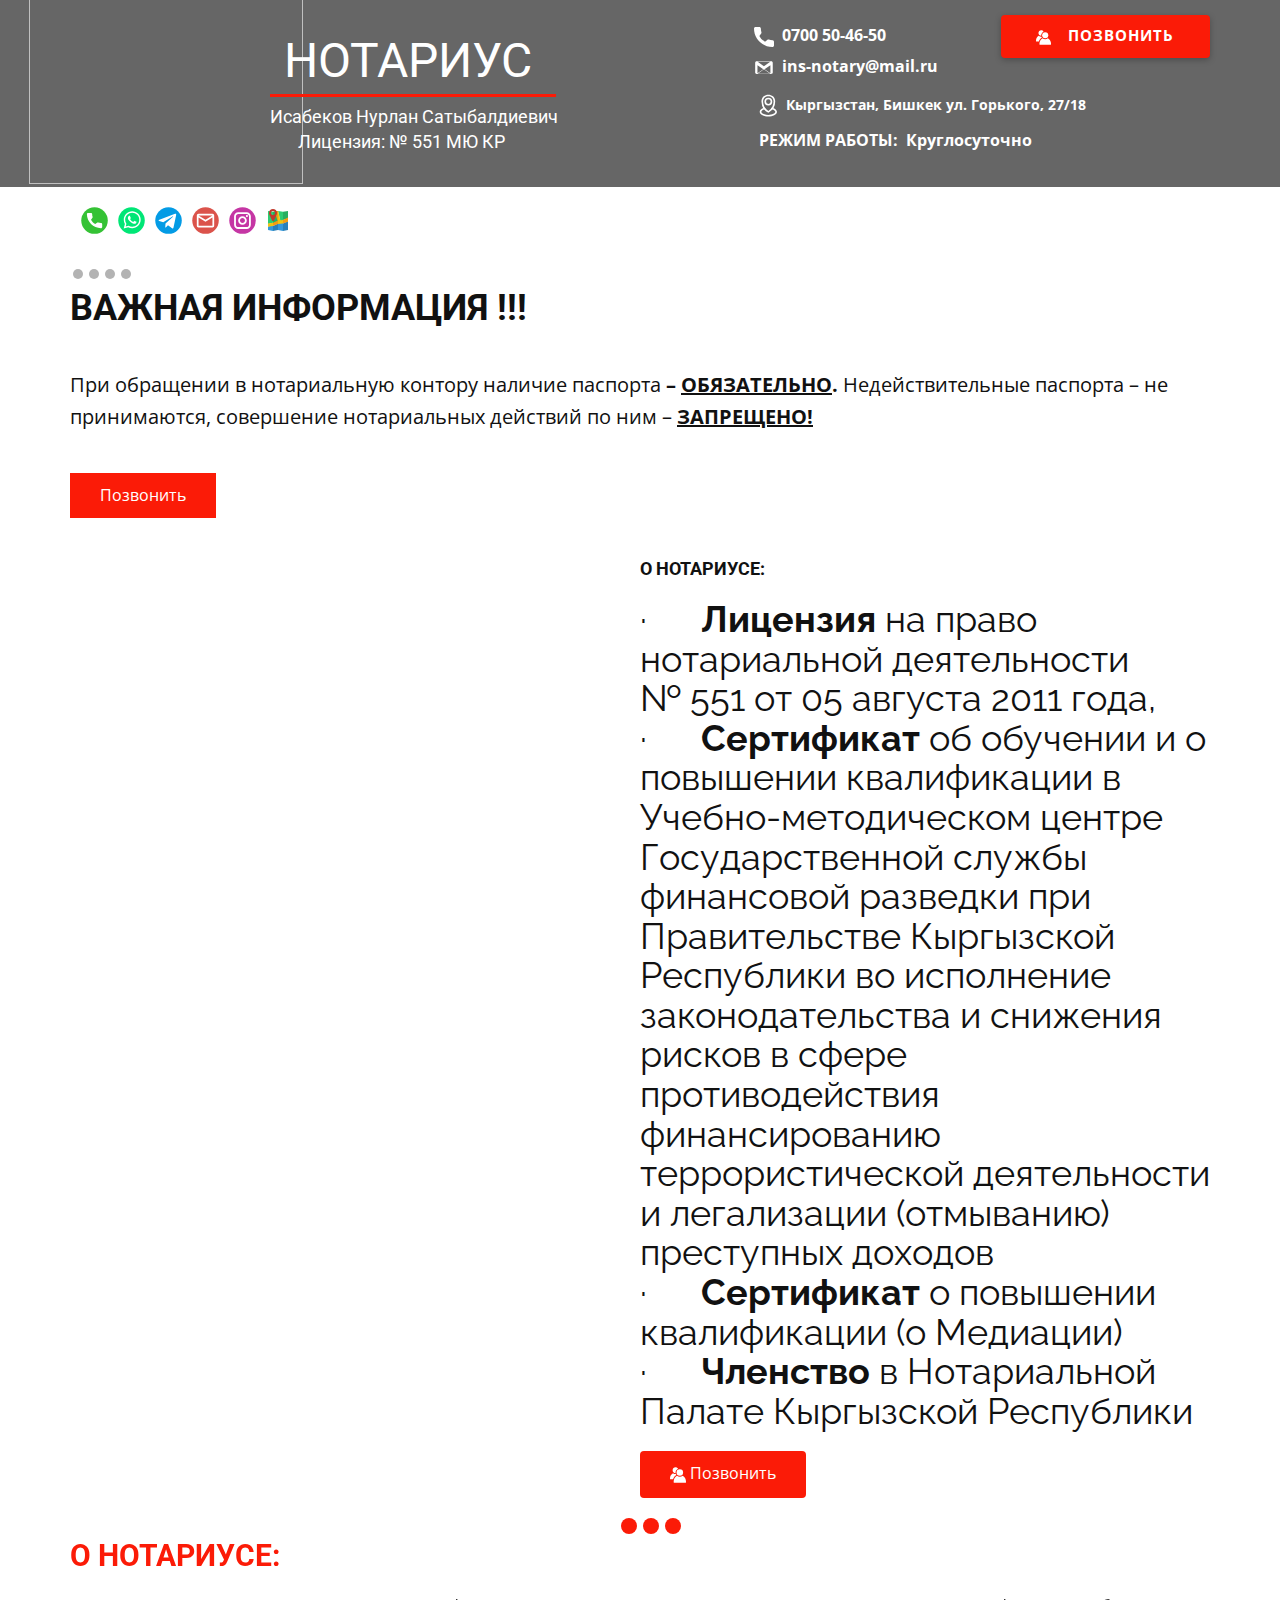
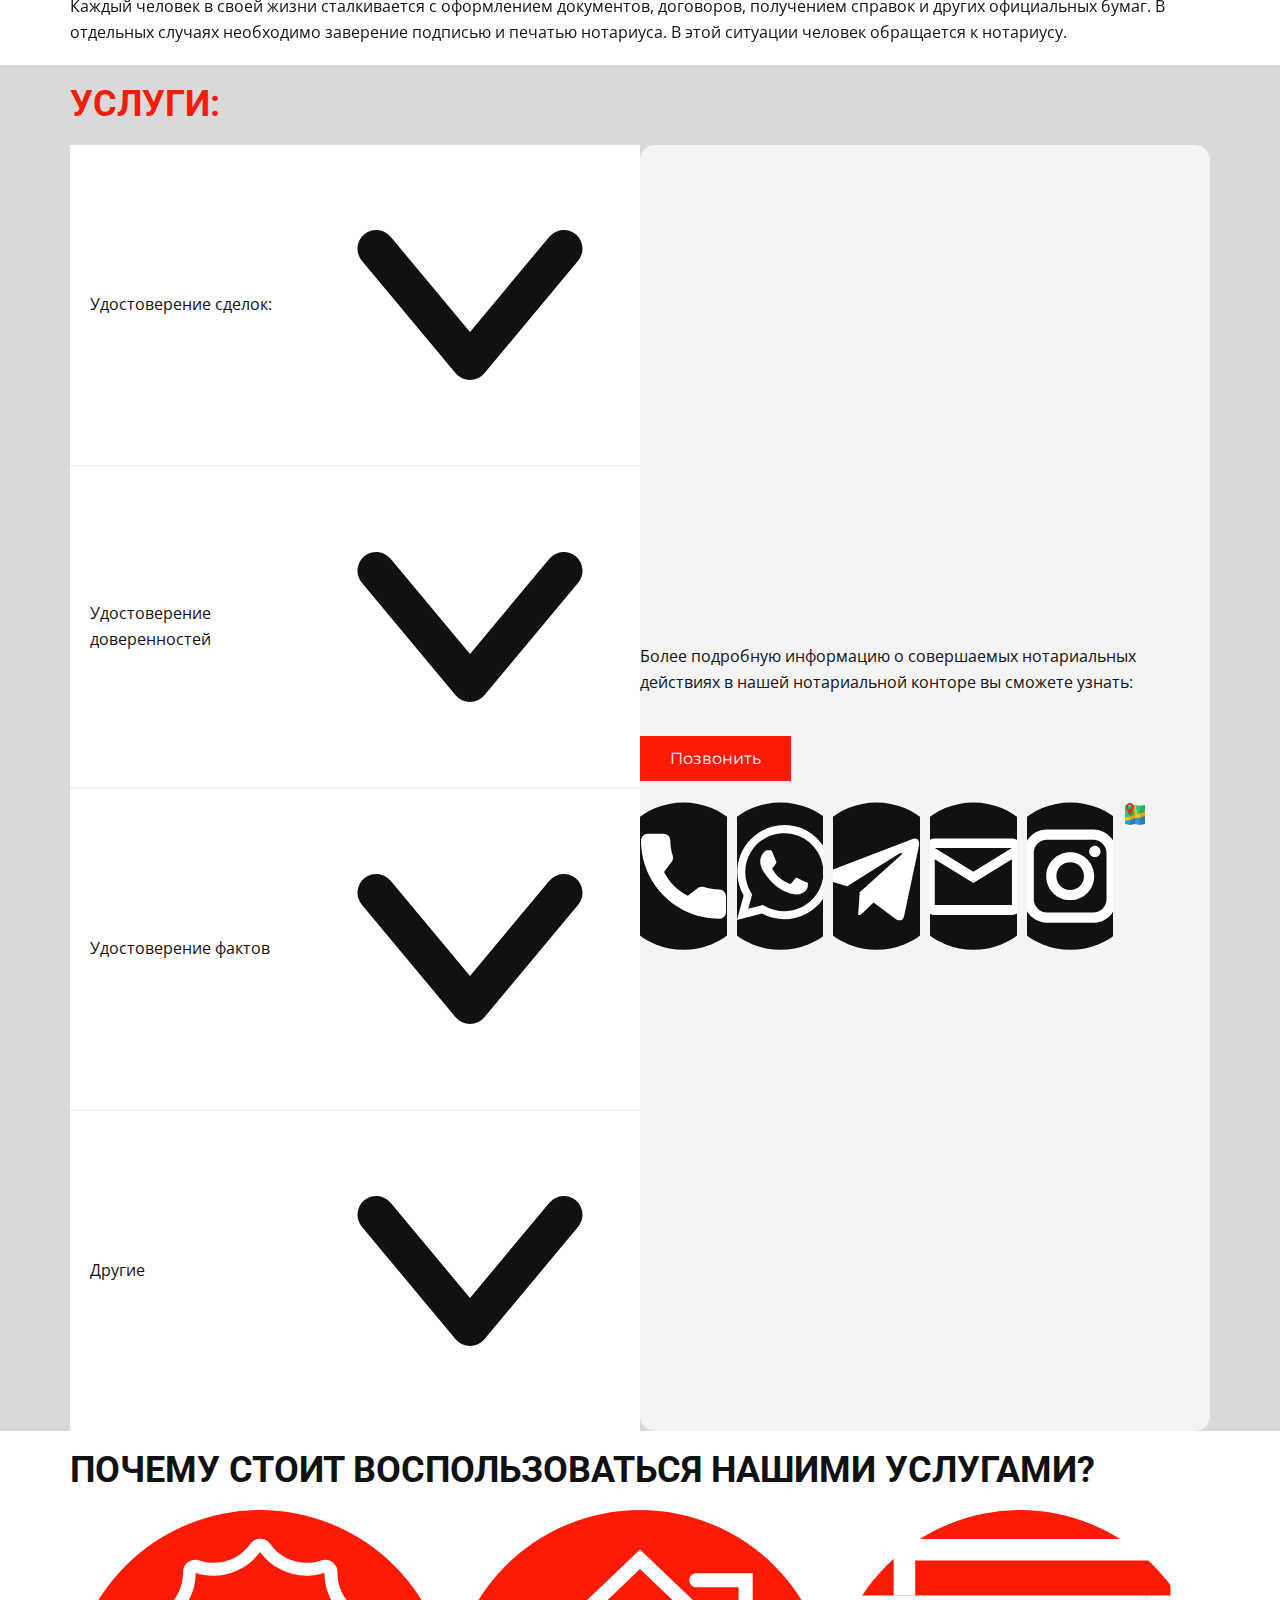
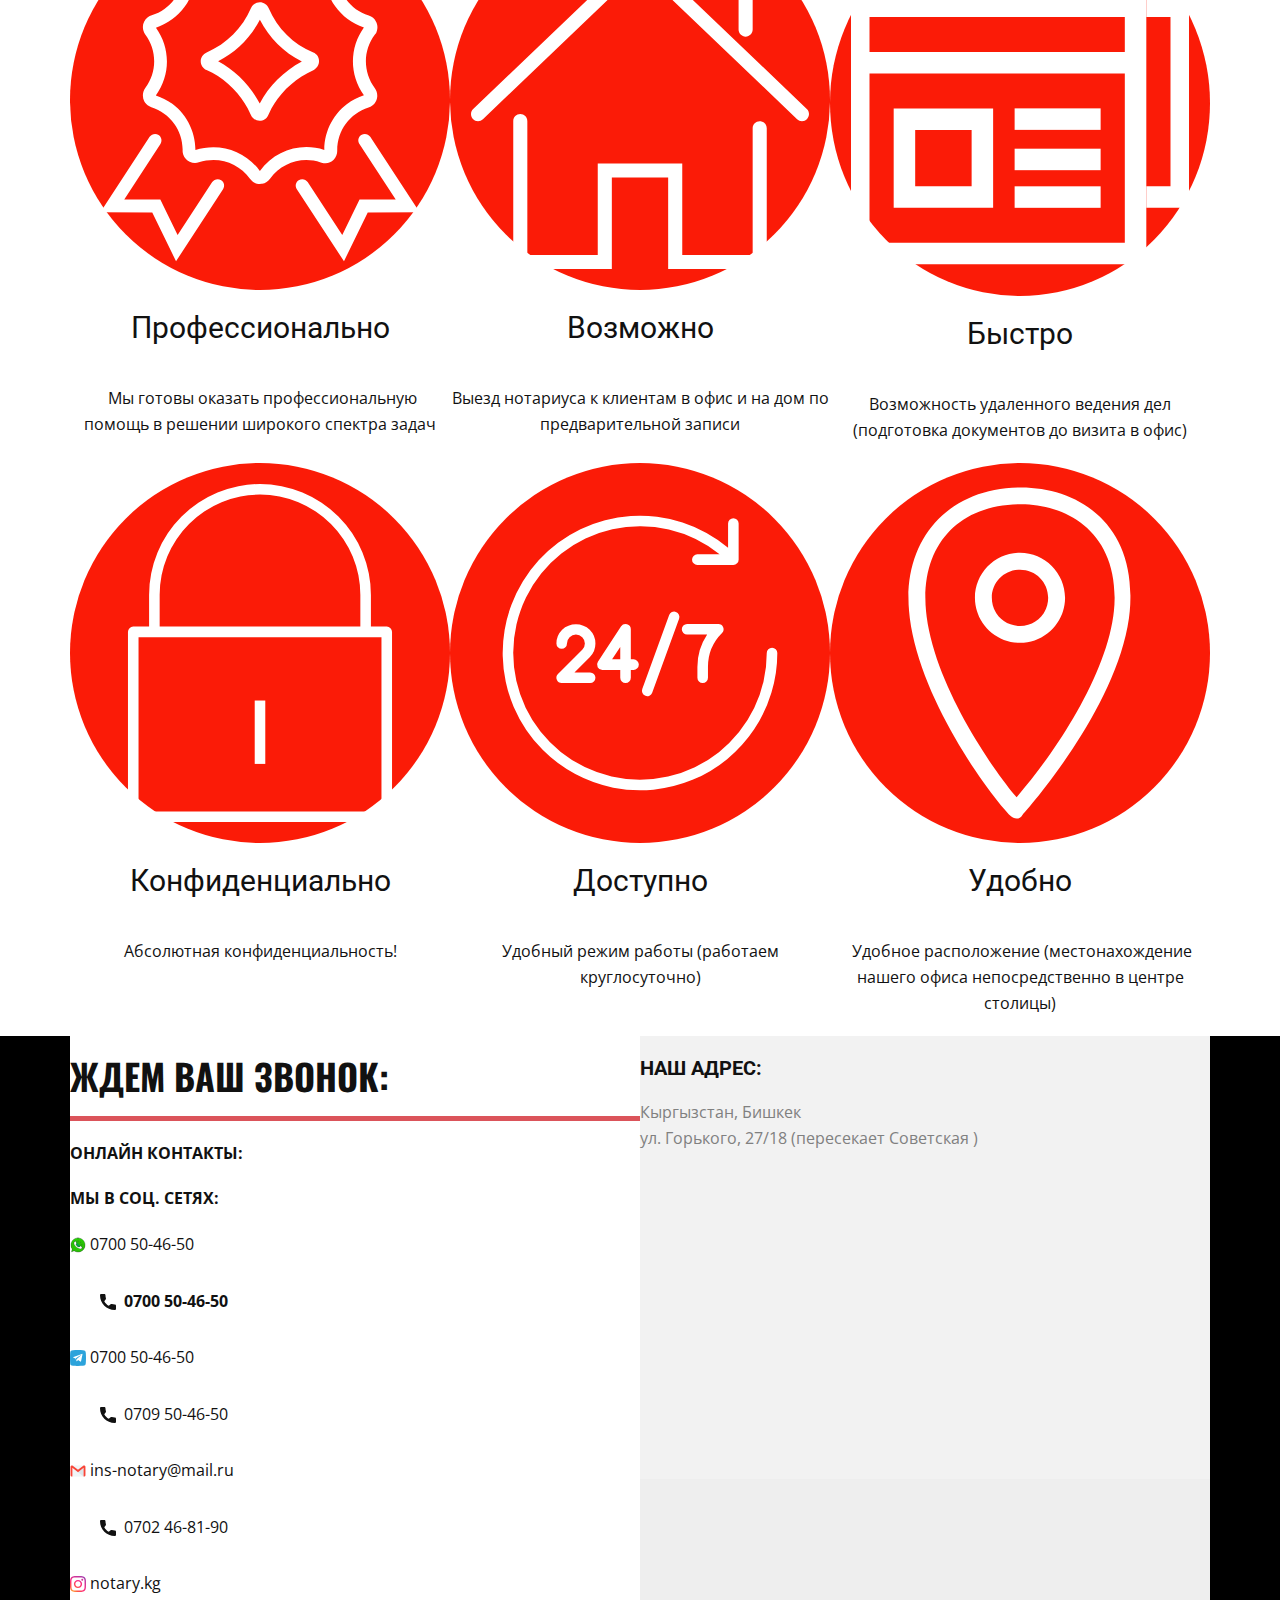
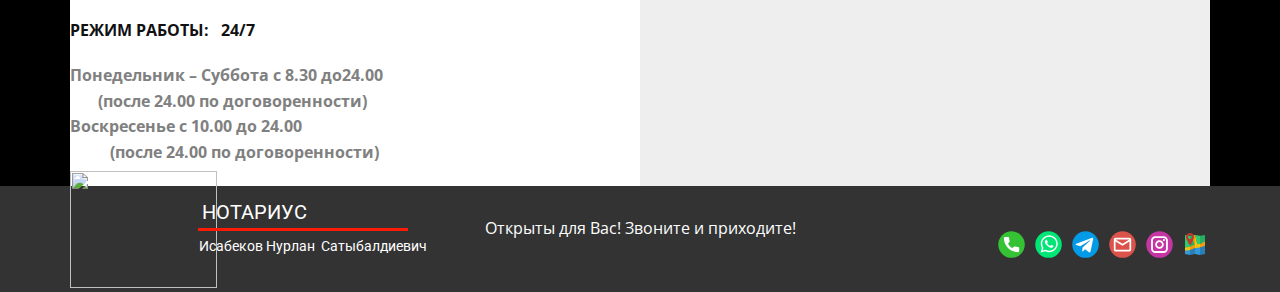
==== commit b27ca50b: "Add files via upload" ====
--- a/index.html
+++ b/index.html
@@ -51,7 +51,7 @@
     <meta property="og:title" content="О нотариусе">
     <meta property="og:type" content="website">
   </head>
-  <body data-home-page="О-нотариусе.html" data-home-page-title="О нотариусе" class="u-body u-stick-footer"><header class="u-align-left u-clearfix u-header u-section-row-container" id="sec-586b"><div class="u-section-rows">
+  <body class="u-body u-stick-footer"><header class="u-align-left u-clearfix u-header u-section-row-container" id="sec-586b"><div class="u-section-rows">
         <div class="u-grey-60 u-section-row u-section-row-1" id="sec-46aa">
           <div class="u-clearfix u-sheet u-sheet-1">
             <a href="#" class="u-image u-image-default u-logo u-image-1" data-image-width="2558" data-image-height="2063" title="logo">
@@ -365,7 +365,7 @@
                 </div>
               </div>
             </div>
-            <div class="u-carousel-item u-container-style u-slide u-carousel-item-4">
+            <div class="u-carousel-item u-container-style u-slide">
               <div class="u-container-layout u-container-layout-7">
                 <div class="u-align-center-md u-align-center-sm u-align-center-xs u-align-left-lg u-align-left-xl u-container-style u-expanded-width-md u-expanded-width-sm u-expanded-width-xs u-group u-radius-20 u-shape-round u-white u-group-4">
                   <div class="u-container-layout u-container-layout-8">
@@ -923,16 +923,5 @@
           </a>
         </div>
       </div></footer>
-    <section class="u-backlink u-clearfix u-grey-80">
-      <a class="u-link" href="https://nicepage.com/website-templates" target="_blank">
-        <span>Website Templates</span>
-      </a>
-      <p class="u-text">
-        <span>created with</span>
-      </p>
-      <a class="u-link" href="" target="_blank">
-        <span>Website Builder Software</span>
-      </a>. 
-    </section>
   </body>
 </html>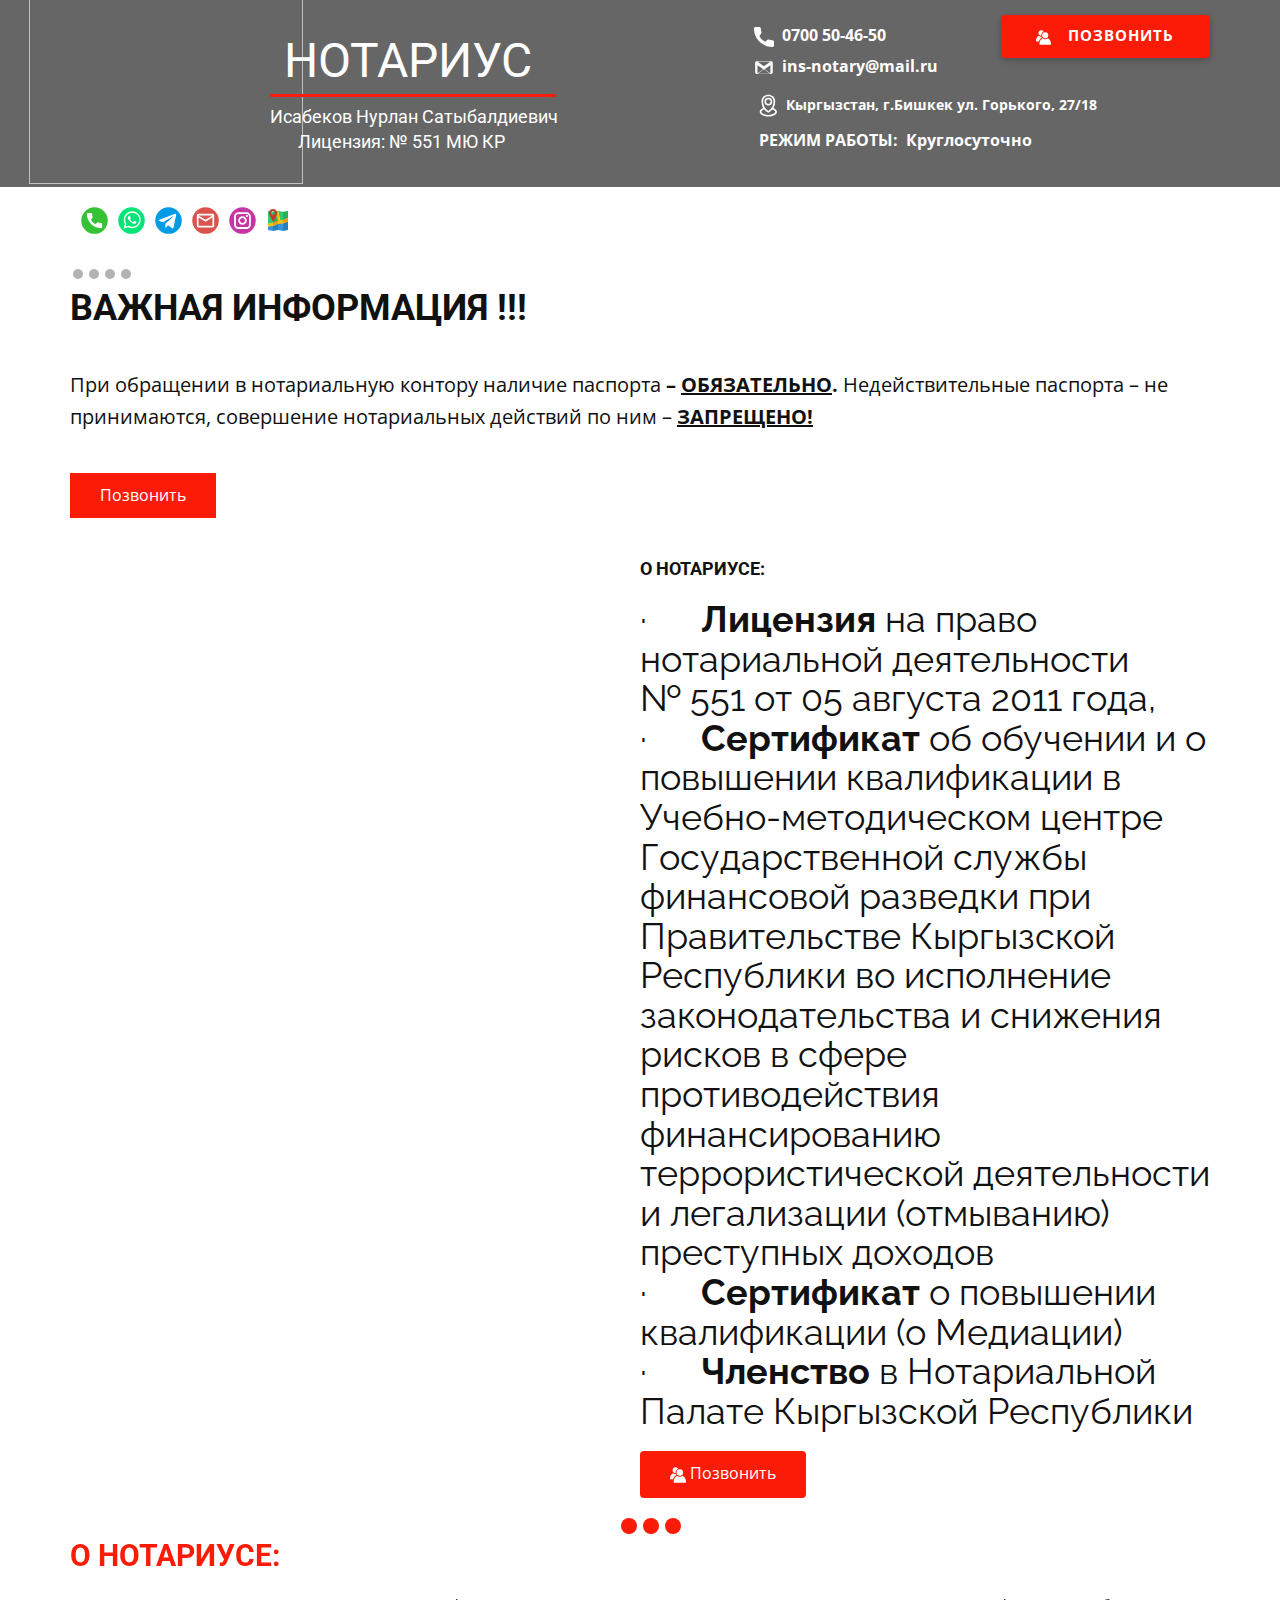
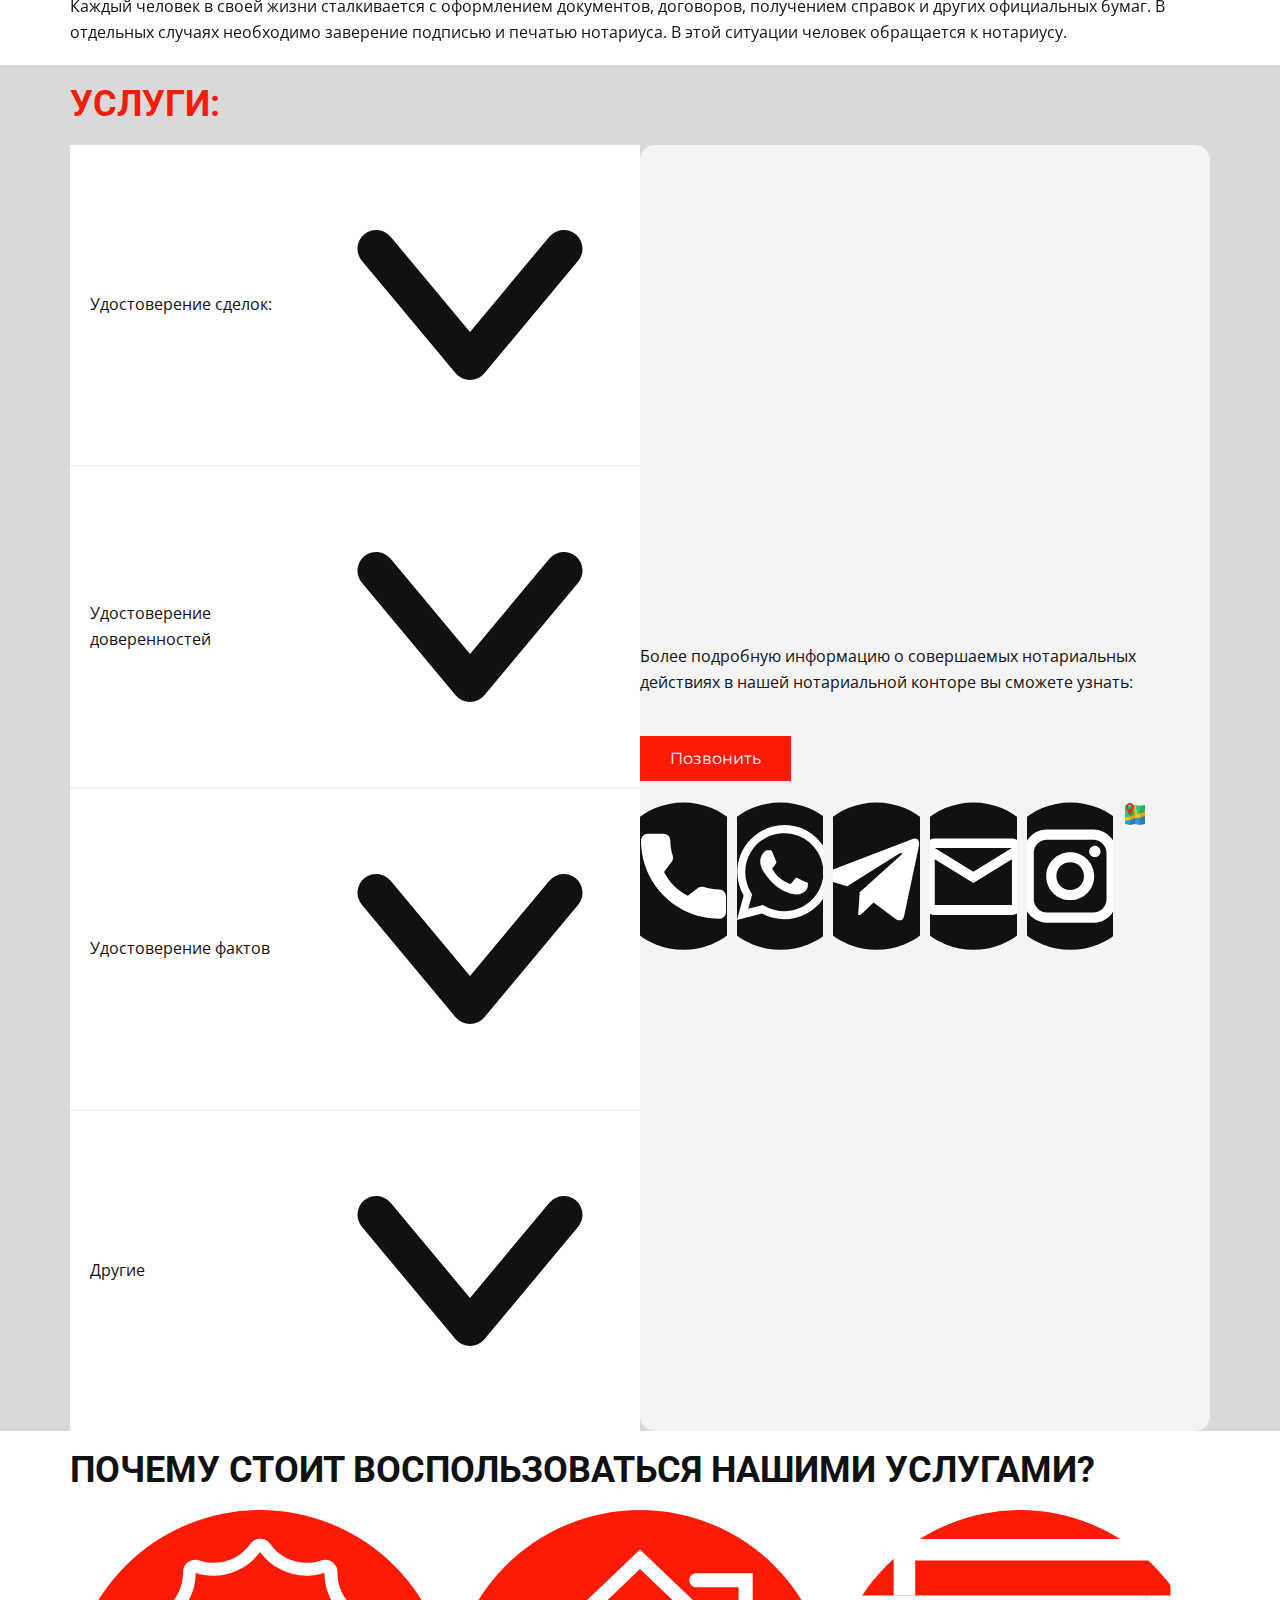
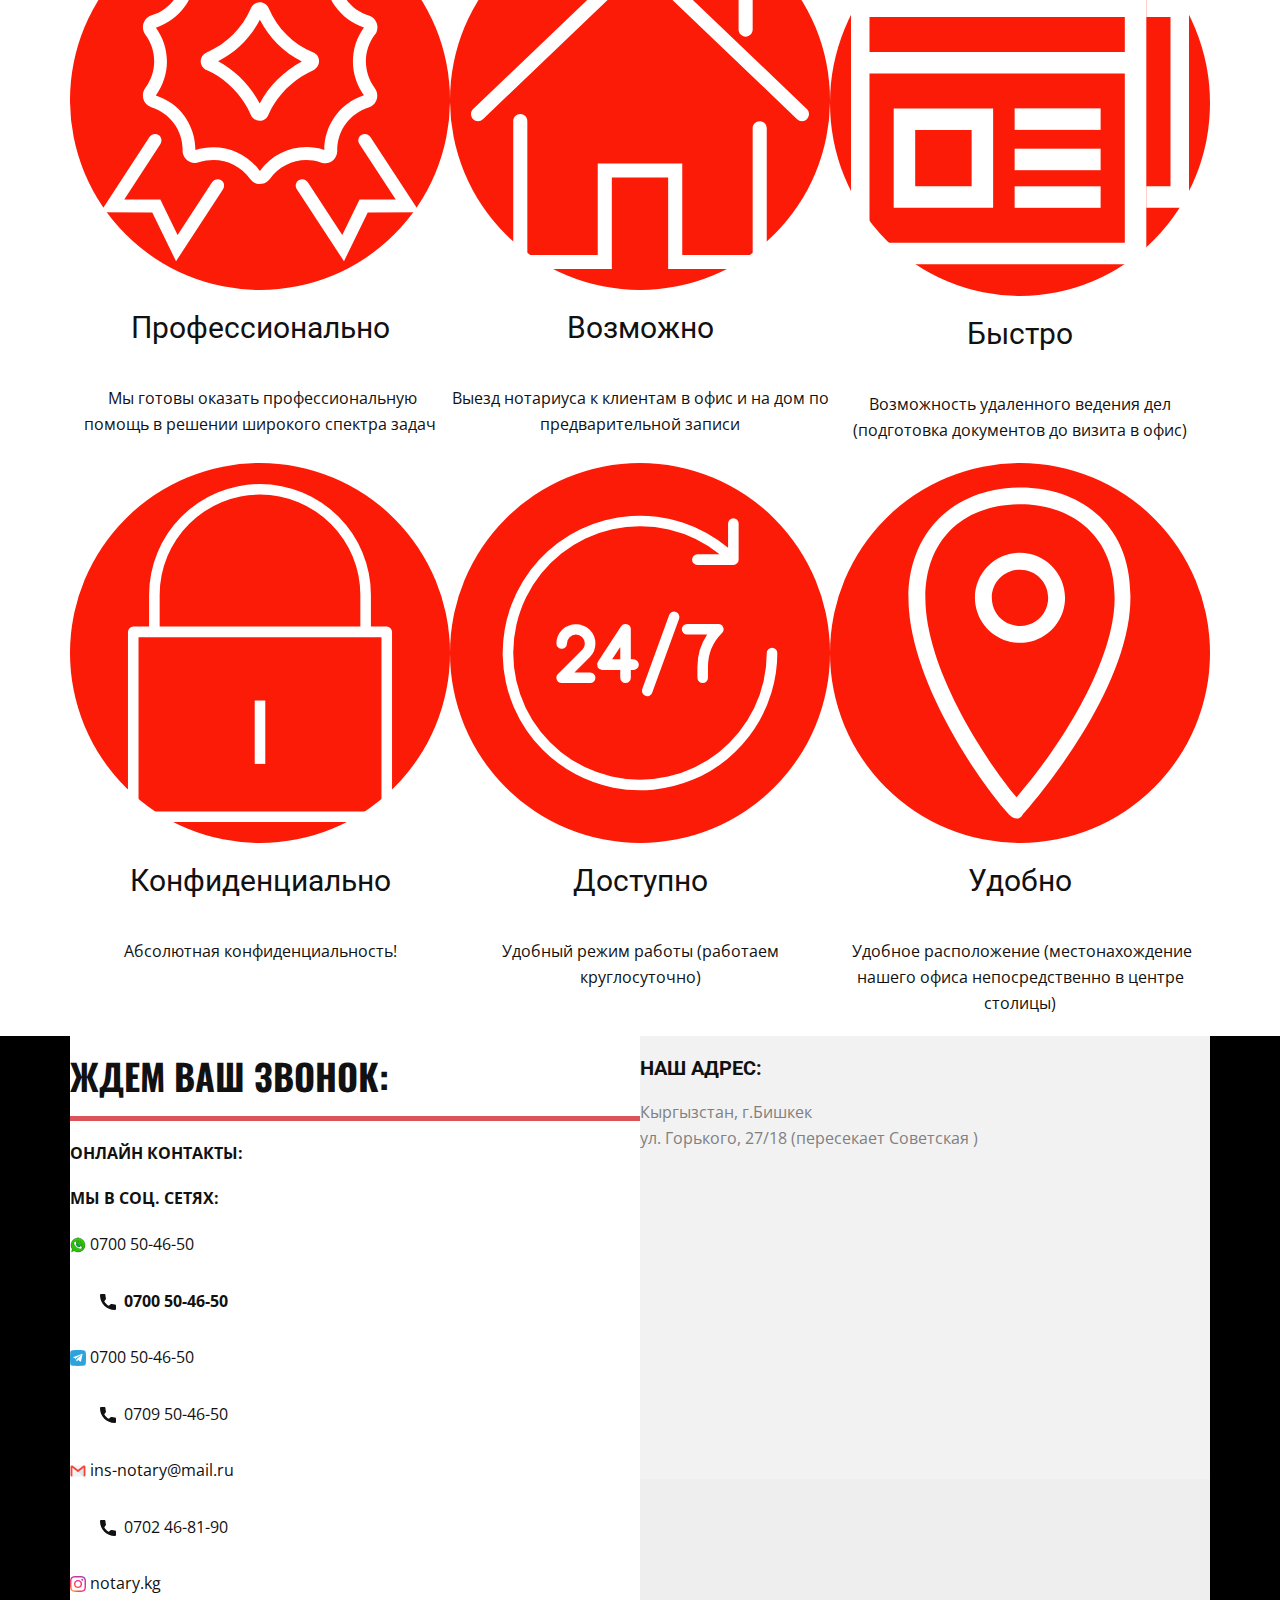
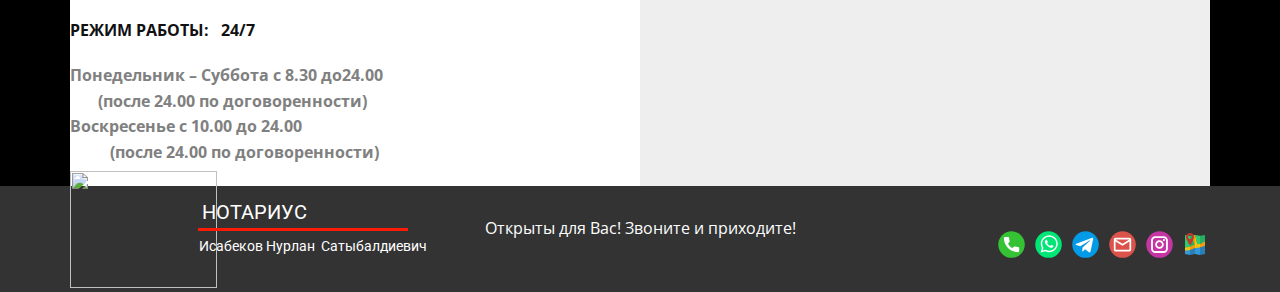
==== commit dac30018: "Add files via upload" ====
--- a/index.html
+++ b/index.html
@@ -44,7 +44,11 @@
 				"mailto:ins-notary@mail.ru?subject=%D0%97%D0%B4%D1%80%D0%B0%D0%B2%D1%81%D1%82%D0%B2%D1%83%D0%B9%D1%82%D0%B5%2C%20%D1%8F%20%D1%85%D0%BE%D1%82%D0%B5%D0%BB%20",
 				"https://www.instagram.com/notary.kg/",
 				"https://2gis.kg/bishkek/search/%D0%9A%D1%8B%D1%80%D0%B3%D1%8B%D0%B7%D1%81%D1%82%D0%B0%D0%BD%2C%20%D0%91%D0%B8%D1%88%D0%BA%D0%B5%D0%BA%20%D1%83%D0%BB.%20%D0%93%D0%BE%D1%80%D1%8C%D0%BA%D0%BE%D0%B3%D0%BE%2C%2027%2F18/geo/15763234351155520/74.610619%2C42.85715?m=74.610641%2C42.857135%2F17",
-				"https://www.instagram.com/name"
+				"tel:+996 700 50-46-50",
+				"https://wa.link/l3369u",
+				"mailto:ins-notary@mail.ru?subject=%D0%9F%D1%80%D0%B8%D0%B2%D0%B5%D1%82%2C%20%D1%8F%20%D1%85%D0%BE%D1%82%D0%B5%D0%BB%20(%D0%B0)",
+				"https://www.instagram.com/notary.kg/",
+				"https://2gis.kg/bishkek/search/%D0%9A%D1%8B%D1%80%D0%B3%D1%8B%D0%B7%D1%81%D1%82%D0%B0%D0%BD%2C%20%D0%91%D0%B8%D1%88%D0%BA%D0%B5%D0%BA%20%D1%83%D0%BB.%20%D0%93%D0%BE%D1%80%D1%8C%D0%BA%D0%BE%D0%B3%D0%BE%2C%2027%2F18/geo/15763234351155520/74.610619%2C42.85715?m=74.610641%2C42.857135%2F17"
 		]
 }</script>
     <meta name="theme-color" content="#478ac9">
@@ -61,17 +65,17 @@
             <div class="u-border-3 u-border-custom-color-1 u-line u-line-horizontal u-line-1"></div>
             <h6 class="u-text u-text-2"> Исабеков Нурлан Сатыбалдиевич</h6>
             <h6 class="u-text u-text-3"> Лицензия:&nbsp;№&nbsp;551 МЮ КР</h6>
-            <a href="https://wa.link/l3369u" class="u-border-none u-btn u-btn-round u-button-style u-custom-color-1 u-radius-4 u-text-body-alt-color u-btn-1"><span class="u-icon u-icon-1"><svg class="u-svg-content" viewBox="0 0 48 48" style="width: 1em; height: 1em;"><g><path d="M16.601,18.578c0.106,0,0.21-0.012,0.316-0.016c-0.085-0.597-0.145-1.201-0.145-1.822   c0-5.098,3-9.484,7.324-11.523C22.551,2.691,19.777,1,16.601,1c-4.854,0-8.789,3.935-8.789,8.789   C7.812,14.643,11.746,18.578,16.601,18.578z" fill="currentColor"></path><circle cx="29.476" cy="16.74" fill="currentColor" r="9.763"></circle><path d="M37.993,26.365c-2.27,2.011-5.247,3.241-8.518,3.241c-3.256,0-6.22-1.219-8.487-3.212   c-5.913,3.227-9.953,9.7-9.953,17.165c0,1.176,0.105,2.323,0.297,3.44h36.37C47.895,45.883,48,44.735,48,43.56   C48,36.072,43.937,29.582,37.993,26.365z" fill="currentColor"></path><path d="M19.162,24.205c-0.628-0.886-1.153-1.849-1.542-2.881c-0.336,0.029-0.676,0.048-1.02,0.048   c-2.932,0-5.6-1.097-7.641-2.892C3.637,21.385,0,27.213,0,33.934c0,1.058,0.095,2.092,0.267,3.098h9.062   C10.636,31.484,14.27,26.838,19.162,24.205z" fill="currentColor"></path>
+            <a href="tel:+99670050-46-50" class="u-border-none u-btn u-btn-round u-button-style u-custom-color-1 u-radius-4 u-text-body-alt-color u-btn-1"><span class="u-icon u-icon-1"><svg class="u-svg-content" viewBox="0 0 48 48" style="width: 1em; height: 1em;"><g><path d="M16.601,18.578c0.106,0,0.21-0.012,0.316-0.016c-0.085-0.597-0.145-1.201-0.145-1.822   c0-5.098,3-9.484,7.324-11.523C22.551,2.691,19.777,1,16.601,1c-4.854,0-8.789,3.935-8.789,8.789   C7.812,14.643,11.746,18.578,16.601,18.578z" fill="currentColor"></path><circle cx="29.476" cy="16.74" fill="currentColor" r="9.763"></circle><path d="M37.993,26.365c-2.27,2.011-5.247,3.241-8.518,3.241c-3.256,0-6.22-1.219-8.487-3.212   c-5.913,3.227-9.953,9.7-9.953,17.165c0,1.176,0.105,2.323,0.297,3.44h36.37C47.895,45.883,48,44.735,48,43.56   C48,36.072,43.937,29.582,37.993,26.365z" fill="currentColor"></path><path d="M19.162,24.205c-0.628-0.886-1.153-1.849-1.542-2.881c-0.336,0.029-0.676,0.048-1.02,0.048   c-2.932,0-5.6-1.097-7.641-2.892C3.637,21.385,0,27.213,0,33.934c0,1.058,0.095,2.092,0.267,3.098h9.062   C10.636,31.484,14.27,26.838,19.162,24.205z" fill="currentColor"></path>
 </g></svg><img></span>&nbsp;Позвонить
             </a>
-            <a href="tel:+996 700 50-46-50" class="u-active-none u-btn u-btn-rectangle u-button-style u-hover-none u-none u-radius-0 u-text-body-color u-btn-2"><span class="u-icon u-text-white u-icon-2"><svg class="u-svg-content" viewBox="0 0 405.333 405.333" x="0px" y="0px" style="width: 1em; height: 1em;"><path d="M373.333,266.88c-25.003,0-49.493-3.904-72.704-11.563c-11.328-3.904-24.192-0.896-31.637,6.699l-46.016,34.752    c-52.8-28.181-86.592-61.952-114.389-114.368l33.813-44.928c8.512-8.512,11.563-20.971,7.915-32.64    C142.592,81.472,138.667,56.96,138.667,32c0-17.643-14.357-32-32-32H32C14.357,0,0,14.357,0,32    c0,205.845,167.488,373.333,373.333,373.333c17.643,0,32-14.357,32-32V298.88C405.333,281.237,390.976,266.88,373.333,266.88z"></path></svg><img></span>&nbsp;<b>
+            <a href="tel:+99670050-46-50" class="u-active-none u-btn u-btn-rectangle u-button-style u-hover-none u-none u-radius-0 u-text-body-color u-btn-2"><span class="u-icon u-text-white u-icon-2"><svg class="u-svg-content" viewBox="0 0 405.333 405.333" x="0px" y="0px" style="width: 1em; height: 1em;"><path d="M373.333,266.88c-25.003,0-49.493-3.904-72.704-11.563c-11.328-3.904-24.192-0.896-31.637,6.699l-46.016,34.752    c-52.8-28.181-86.592-61.952-114.389-114.368l33.813-44.928c8.512-8.512,11.563-20.971,7.915-32.64    C142.592,81.472,138.667,56.96,138.667,32c0-17.643-14.357-32-32-32H32C14.357,0,0,14.357,0,32    c0,205.845,167.488,373.333,373.333,373.333c17.643,0,32-14.357,32-32V298.88C405.333,281.237,390.976,266.88,373.333,266.88z"></path></svg><img></span>&nbsp;<b>
                 <span class="u-text-body-alt-color">0700 50-46-50 </span>&nbsp;</b>
             </a>
             <a href="mailto:ins-notary@mail.ru?subject=%D0%97%D0%B4%D1%80%D0%B0%D0%B2%D1%81%D1%82%D0%B2%D1%83%D0%B9%D1%82%D0%B5%2C%20%D1%85%D0%BE%D1%82%D0%B5%D0%BB%20(%D0%B0)%20%D1%81%D0%BF%D1%80%D0%BE%D1%81%D0%B8%D1%82%D1%8C%20" class="u-active-none u-btn u-btn-rectangle u-button-style u-hover-none u-none u-radius-0 u-text-body-color u-btn-3"><span class="u-icon u-icon-3"><svg class="u-svg-content" viewBox="0 0 56.7 56.7" style="width: 1em; height: 1em;"><path d="M53.1719,14.5953l0.0011-0.0011l-0.0011,0.0008v-1.184c0-2.2468-1.8384-4.0852-4.0853-4.0852l-0.0012,0.0011l-0.0024,0.0018  l0.0036-0.0029H7.3962l0.0161,0.0131l-0.0161-0.012c-2.2468,0-4.0853,1.8384-4.0853,4.0853v27.9073  c0,2.2468,1.8384,4.0851,4.0853,4.0851h1.4543h38.6578v-0.001c4.2856-0.0498,5.5728-1.1102,5.6702-4.0809L53.1719,14.5953z   M46.0429,10.3258L28.1753,23.487L10.4239,10.3258H46.0429z M9.8608,20.5521l16.5508,11.4004l0.0166,0.0115L9.8513,43.4907  L9.8608,20.5521z M10.2886,44.4046l17.0151-11.8314l0.2985,0.2077c0.1716,0.1194,0.3714,0.1792,0.5712,0.1792  c0.1982,0,0.8773-0.39,0.8773-0.39l17.0197,11.8345H10.2886z M46.4973,43.4836L29.9305,31.9641l9.2394-6.3642l7.3274-5.0472V43.4836  z"></path></svg><img></span>&nbsp;<b>
                 <span class="u-text-body-alt-color">ins-notary@mail.ru</span>&nbsp;</b>
             </a>
             <p class="u-text u-text-4"><span class="u-icon u-text-white u-icon-4"><svg class="u-svg-content" viewBox="0 0 512 512" style="width: 1em; height: 1em;"><g id="_1"><path d="M262.12,378a15,15,0,0,1-7.33-1.91A230.8,230.8,0,0,1,136.68,174.88q0-2.5.06-5c.8-37.5,14.81-69.11,40.52-91.4C199.91,58.82,230.05,48,262.12,48S324.32,58.82,347,78.47c25.71,22.29,39.72,53.9,40.52,91.4h0q.06,2.5.06,5A230.8,230.8,0,0,1,269.44,376.09,15,15,0,0,1,262.12,378Zm0-300c-24.85,0-48,8.21-65.21,23.13-19.13,16.59-29.57,40.58-30.18,69.38,0,1.45,0,2.91,0,4.37a200.76,200.76,0,0,0,95.44,170.73,200.75,200.75,0,0,0,95.43-170.73c0-1.46,0-2.92-.05-4.37h0c-.61-28.8-11.05-52.79-30.18-69.38C310.12,86.21,287,78,262.12,78Z"></path><path d="M262.43,247.4a72.13,72.13,0,1,1,72.13-72.13A72.21,72.21,0,0,1,262.43,247.4Zm0-114.25a42.13,42.13,0,1,0,42.13,42.12A42.17,42.17,0,0,0,262.43,133.15Z"></path><path d="M262.12,450c-40.47,0-78.75-8.06-107.79-22.69C122,411,104.23,388.19,104.23,363c0-33.41,31.25-62.26,83.6-77.16A15,15,0,0,1,196,314.7c-37.55,10.69-61.81,29.65-61.81,48.3,0,27,52.52,57,127.89,57S390,390,390,363c0-18.65-24.26-37.61-61.81-48.3a15,15,0,0,1,8.21-28.86C388.75,300.74,420,329.59,420,363c0,25.19-17.79,48-50.1,64.31C340.86,441.94,302.58,450,262.12,450Z"></path>
-</g></svg><img></span>&nbsp;<a name="_Hlk89436752" class="u-active-none u-border-none u-btn u-button-link u-button-style u-hover-none u-none u-text-body-alt-color u-btn-4" href="https://2gis.kg/bishkek/search/%D0%9A%D1%8B%D1%80%D0%B3%D1%8B%D0%B7%D1%81%D1%82%D0%B0%D0%BD%2C%20%D0%91%D0%B8%D1%88%D0%BA%D0%B5%D0%BA%20%D1%83%D0%BB.%20%D0%93%D0%BE%D1%80%D1%8C%D0%BA%D0%BE%D0%B3%D0%BE%2C%2027%2F18/geo/15763234351155520/74.610619%2C42.85715?m=74.610641%2C42.857135%2F17">Кыргызстан, Бишкек ул. Горького, 27/18</a>
+</g></svg><img></span>&nbsp;<a name="_Hlk89436752" class="u-active-none u-border-none u-btn u-button-link u-button-style u-hover-none u-none u-text-body-alt-color u-btn-4" href="https://2gis.kg/bishkek/search/%D0%9A%D1%8B%D1%80%D0%B3%D1%8B%D0%B7%D1%81%D1%82%D0%B0%D0%BD%2C%20%D0%91%D0%B8%D1%88%D0%BA%D0%B5%D0%BA%20%D1%83%D0%BB.%20%D0%93%D0%BE%D1%80%D1%8C%D0%BA%D0%BE%D0%B3%D0%BE%2C%2027%2F18/geo/15763234351155520/74.610619%2C42.85715?m=74.610641%2C42.857135%2F17">Кыргызстан, г.Бишкек ул. Горького, 27/18</a>
             </p>
             <p class="u-hidden-md u-hidden-xs u-text u-text-5"><b style="">РЕЖИМ РАБОТЫ:&nbsp; Круглосуточно</b>&nbsp;&nbsp;<br>
             </p>
@@ -214,7 +218,7 @@
                 <p class="u-large-text u-text u-text-variant u-text-2"> При обращении в нотариальную контору наличие паспорта <b>–&nbsp;<u>ОБЯЗАТЕЛЬНО</u>.</b> Недействительные паспорта – не принимаются, совершение
 нотариальных действий по ним –&nbsp;<b><u>ЗАПРЕЩЕНО!</u></b>
                 </p>
-                <a href="#" class="u-border-none u-btn u-button-style u-custom-color-1 u-btn-1">Позвонить</a>
+                <a href="tel:+99670050-46-50" class="u-border-none u-btn u-button-style u-custom-color-1 u-btn-1">Позвонить</a>
               </div>
             </div>
             <div class="u-carousel-item u-container-style u-slide u-white u-carousel-item-2">
@@ -225,7 +229,7 @@
                   <br><b>Эльсом
      кошелек;</b>
                 </p>
-                <a href="#" class="u-border-none u-btn u-button-style u-custom-color-1 u-btn-2"> Позвонить</a>
+                <a href="tel:+99670050-46-50" class="u-border-none u-btn u-button-style u-custom-color-1 u-btn-2"> Позвонить</a>
               </div>
             </div>
             <div class="u-carousel-item u-container-style u-slide u-white u-carousel-item-3">
@@ -235,7 +239,7 @@
                 <p class="u-large-text u-text u-text-variant u-text-6"> Обдумайте визит к нотариусу заранее, не забывайте
 документы, очки (при необходимости);<br> Уточните часы работы нотариальной конторы;<br> Выберите удобное для Вас время приёма.
                 </p>
-                <a href="#" class="u-border-none u-btn u-button-style u-custom-color-1 u-btn-3"> Позвонить</a>
+                <a href="tel:+99670050-46-50" class="u-border-none u-btn u-button-style u-custom-color-1 u-btn-1">Позвонить</a>
               </div>
             </div>
             <div class="u-carousel-item u-container-style u-slide u-white u-carousel-item-4">
@@ -247,7 +251,7 @@
                   <br><b>Воскресенье</b>&nbsp;<b>с 10.00 до 24.00 (после
 24.00 по договоренности)</b>
                 </p>
-                <a href="#" class="u-border-none u-btn u-button-style u-custom-color-1 u-btn-4"> Позвонить</a>
+                <a href="tel:+99670050-46-50" class="u-border-none u-btn u-button-style u-custom-color-1 u-btn-4"> Позвонить</a>
               </div>
             </div>
           </div>
@@ -296,7 +300,7 @@
                     <span style="font-weight: 700;">Членство </span>в Нотариальной Палате Кыргызской
 Республики&nbsp;
                   </h2>
-                  <a href="#" class="u-border-none u-btn u-btn-round u-button-style u-custom-color-1 u-radius-4 u-text-body-alt-color u-btn-1"><span class="u-icon u-icon-1"><svg class="u-svg-content" viewBox="0 0 48 48" style="width: 1em; height: 1em;"><g><path d="M16.601,18.578c0.106,0,0.21-0.012,0.316-0.016c-0.085-0.597-0.145-1.201-0.145-1.822   c0-5.098,3-9.484,7.324-11.523C22.551,2.691,19.777,1,16.601,1c-4.854,0-8.789,3.935-8.789,8.789   C7.812,14.643,11.746,18.578,16.601,18.578z" fill="currentColor"></path><circle cx="29.476" cy="16.74" fill="currentColor" r="9.763"></circle><path d="M37.993,26.365c-2.27,2.011-5.247,3.241-8.518,3.241c-3.256,0-6.22-1.219-8.487-3.212   c-5.913,3.227-9.953,9.7-9.953,17.165c0,1.176,0.105,2.323,0.297,3.44h36.37C47.895,45.883,48,44.735,48,43.56   C48,36.072,43.937,29.582,37.993,26.365z" fill="currentColor"></path><path d="M19.162,24.205c-0.628-0.886-1.153-1.849-1.542-2.881c-0.336,0.029-0.676,0.048-1.02,0.048   c-2.932,0-5.6-1.097-7.641-2.892C3.637,21.385,0,27.213,0,33.934c0,1.058,0.095,2.092,0.267,3.098h9.062   C10.636,31.484,14.27,26.838,19.162,24.205z" fill="currentColor"></path>
+                  <a href="tel:+99670050-46-50" class="u-border-none u-btn u-btn-round u-button-style u-custom-color-1 u-radius-4 u-text-body-alt-color u-btn-1"><span class="u-icon u-icon-1"><svg class="u-svg-content" viewBox="0 0 48 48" style="width: 1em; height: 1em;"><g><path d="M16.601,18.578c0.106,0,0.21-0.012,0.316-0.016c-0.085-0.597-0.145-1.201-0.145-1.822   c0-5.098,3-9.484,7.324-11.523C22.551,2.691,19.777,1,16.601,1c-4.854,0-8.789,3.935-8.789,8.789   C7.812,14.643,11.746,18.578,16.601,18.578z" fill="currentColor"></path><circle cx="29.476" cy="16.74" fill="currentColor" r="9.763"></circle><path d="M37.993,26.365c-2.27,2.011-5.247,3.241-8.518,3.241c-3.256,0-6.22-1.219-8.487-3.212   c-5.913,3.227-9.953,9.7-9.953,17.165c0,1.176,0.105,2.323,0.297,3.44h36.37C47.895,45.883,48,44.735,48,43.56   C48,36.072,43.937,29.582,37.993,26.365z" fill="currentColor"></path><path d="M19.162,24.205c-0.628-0.886-1.153-1.849-1.542-2.881c-0.336,0.029-0.676,0.048-1.02,0.048   c-2.932,0-5.6-1.097-7.641-2.892C3.637,21.385,0,27.213,0,33.934c0,1.058,0.095,2.092,0.267,3.098h9.062   C10.636,31.484,14.27,26.838,19.162,24.205z" fill="currentColor"></path>
 </g></svg><img></span>&nbsp;Позвонить
                   </a>
                 </div>
@@ -475,7 +479,7 @@
                             <br>3.&nbsp;&nbsp;&nbsp;<!--[endif]-->Свидетельствование
 подлинности подписи на документах (заявлениях, согласиях, решениях, протоколах,
 гарантийных письмах и обязательствах);<br>4.&nbsp; &nbsp;&nbsp;<!--[endif]-->Свидетельствование
-подлинности подписи переводчика:<br>5.&nbsp;&nbsp; <!--[endif]-->Свидетельствование
+подлинности подписи переводчика;<br>5.&nbsp;&nbsp; <!--[endif]-->Свидетельствование
 верности перевода документов с одного языка на другой;&nbsp;<br>6.&nbsp; Выдача свидетельства&nbsp;​о
 праве собственности на долю в общем имуществе супругов;&nbsp;<!--[if !supportLists]-->
                             <br>7.&nbsp;&nbsp; <!--[endif]-->Передача
@@ -500,13 +504,13 @@
                 <div class="u-container-layout u-valign-middle u-container-layout-6">
                   <p class="u-text u-text-6"> Более подробную информацию о совершаемых нотариальных
 действиях в нашей нотариальной конторе вы сможете узнать:</p>
-                  <a href="#" class="u-active-grey-50 u-border-none u-btn u-btn-rectangle u-button-style u-custom-color-1 u-custom-font u-font-montserrat u-hover-grey-50 u-radius-0 u-btn-1">Позвонить</a>
+                  <a href="tel:+99670050-46-50" class="u-active-grey-50 u-border-none u-btn u-btn-rectangle u-button-style u-custom-color-1 u-custom-font u-font-montserrat u-hover-grey-50 u-radius-0 u-btn-1">Позвонить</a>
                   <div class="u-social-icons u-spacing-10 u-social-icons-1">
-                    <a class="u-social-url" target="_blank" data-type="Phone" title="Phone" href=""><span class="u-icon u-social-icon u-social-phone u-icon-5"><svg class="u-svg-link" preserveAspectRatio="xMidYMin slice" viewBox="0 0 112 112" style=""><use xmlns:xlink="http://www.w3.org/1999/xlink" xlink:href="#svg-0df4"></use></svg><svg class="u-svg-content" viewBox="0 0 112 112" x="0" y="0" id="svg-0df4"><circle fill="currentColor" cx="56.1" cy="56.1" r="55"></circle><path fill="#FFFFFF" d="M82.7,66c-3.9,0-7.7-0.6-11.3-1.8c-1.8-0.6-4,0-5,1.1l-7.1,5.4c-8.3-4.4-13.4-9.5-17.7-17.7l5.2-7
+                    <a class="u-social-url" target="_blank" data-type="Phone" title="Phone" href="tel:+99670050-46-50"><span class="u-icon u-social-icon u-social-phone u-icon-5"><svg class="u-svg-link" preserveAspectRatio="xMidYMin slice" viewBox="0 0 112 112" style=""><use xmlns:xlink="http://www.w3.org/1999/xlink" xlink:href="#svg-0df4"></use></svg><svg class="u-svg-content" viewBox="0 0 112 112" x="0" y="0" id="svg-0df4"><circle fill="currentColor" cx="56.1" cy="56.1" r="55"></circle><path fill="#FFFFFF" d="M82.7,66c-3.9,0-7.7-0.6-11.3-1.8c-1.8-0.6-4,0-5,1.1l-7.1,5.4c-8.3-4.4-13.4-9.5-17.7-17.7l5.2-7
 	c1.4-1.4,1.8-3.3,1.3-5.2c-1.2-3.6-1.8-7.5-1.8-11.3c0-2.8-2.3-5.1-5.1-5.1H29.5c-2.8,0-5.1,2.3-5.1,5.1c0,32.2,26.2,58.4,58.4,58.4
 	c2.8,0,5.1-2.3,5.1-5.1V71.1C87.8,68.3,85.6,66,82.7,66z"></path></svg></span>
                     </a>
-                    <a class="u-social-url" target="_blank" data-type="Whatsapp" title="Whatsapp" href=""><span class="u-icon u-social-icon u-social-whatsapp u-icon-6"><svg class="u-svg-link" preserveAspectRatio="xMidYMin slice" viewBox="0 0 112 112" style=""><use xmlns:xlink="http://www.w3.org/1999/xlink" xlink:href="#svg-1fa4"></use></svg><svg class="u-svg-content" viewBox="0 0 112 112" x="0" y="0" id="svg-1fa4"><circle fill="currentColor" cx="56.1" cy="56.1" r="55"></circle><path fill="#FFFFFF" d="M83.8,28.3C77.2,21.7,68.4,18,59,18c-19.3,0-35.1,15.7-35.1,35.1c0,6.2,1.6,12.2,4.7,17.5l-5,18.2L42.2,84
+                    <a class="u-social-url" target="_blank" data-type="Whatsapp" title="Whatsapp" href="https://wa.link/l3369u"><span class="u-icon u-social-icon u-social-whatsapp u-icon-6"><svg class="u-svg-link" preserveAspectRatio="xMidYMin slice" viewBox="0 0 112 112" style=""><use xmlns:xlink="http://www.w3.org/1999/xlink" xlink:href="#svg-1fa4"></use></svg><svg class="u-svg-content" viewBox="0 0 112 112" x="0" y="0" id="svg-1fa4"><circle fill="currentColor" cx="56.1" cy="56.1" r="55"></circle><path fill="#FFFFFF" d="M83.8,28.3C77.2,21.7,68.4,18,59,18c-19.3,0-35.1,15.7-35.1,35.1c0,6.2,1.6,12.2,4.7,17.5l-5,18.2L42.2,84
 	c5.1,2.8,10.9,4.3,16.8,4.3h0l0,0c19.3,0,35.1-15.7,35.1-35.1C94.1,43.8,90.5,35,83.8,28.3 M59,82.3L59,82.3
 	c-5.2,0-10.4-1.4-14.9-4.1l-1.1-0.6l-11,2.9L35,69.8l-0.7-1.1c-2.9-4.6-4.5-10-4.5-15.5C29.8,37,42.9,24,59,24
 	c7.8,0,15.1,3,20.6,8.6c5.5,5.5,8.5,12.8,8.5,20.6C88.2,69.2,75.1,82.3,59,82.3 M75,60.5c-0.9-0.4-5.2-2.6-6-2.9
@@ -519,16 +523,16 @@
                     <a class="u-social-url" target="_blank" data-type="Telegram" title="Telegram" href=""><span class="u-icon u-social-icon u-social-telegram u-icon-7"><svg class="u-svg-link" preserveAspectRatio="xMidYMin slice" viewBox="0 0 112 112" style=""><use xmlns:xlink="http://www.w3.org/1999/xlink" xlink:href="#svg-1ac8"></use></svg><svg class="u-svg-content" viewBox="0 0 112 112" x="0" y="0" id="svg-1ac8"><circle fill="currentColor" cx="56.1" cy="56.1" r="55"></circle><path fill="#FFFFFF" d="M18.4,53.2l64.7-24.9c3-1.1,5.6,0.7,4.7,5.3l0,0l-11,51.8c-0.8,3.7-3,4.6-6.1,2.8L53.9,75.8l-8.1,7.8
 	c-0.9,0.9-1.7,1.6-3.4,1.6l1.2-17l31.1-28c1.4-1.2-0.3-1.9-2.1-0.7L34.2,63.7l-16.6-5.2C14,57.4,14,54.9,18.4,53.2L18.4,53.2z"></path></svg></span>
                     </a>
-                    <a class="u-social-url" target="_blank" data-type="Email" title="Email" href=""><span class="u-icon u-social-email u-social-icon u-icon-8"><svg class="u-svg-link" preserveAspectRatio="xMidYMin slice" viewBox="0 0 112 112" style=""><use xmlns:xlink="http://www.w3.org/1999/xlink" xlink:href="#svg-8ba9"></use></svg><svg class="u-svg-content" viewBox="0 0 112 112" x="0" y="0" id="svg-8ba9"><circle fill="currentColor" cx="56.1" cy="56.1" r="55"></circle><path id="path3864" fill="#FFFFFF" d="M27.2,28h57.6c4,0,7.2,3.2,7.2,7.2l0,0v42.7c0,3.9-3.2,7.2-7.2,7.2l0,0H27.2
+                    <a class="u-social-url" target="_blank" data-type="Email" title="Email" href="mailto:ins-notary@mail.ru?subject=%D0%9F%D1%80%D0%B8%D0%B2%D0%B5%D1%82%2C%20%20%D1%8F%20%D1%85%D0%BE%D1%82%D0%B5%D0%BB"><span class="u-icon u-social-email u-social-icon u-icon-8"><svg class="u-svg-link" preserveAspectRatio="xMidYMin slice" viewBox="0 0 112 112" style=""><use xmlns:xlink="http://www.w3.org/1999/xlink" xlink:href="#svg-8ba9"></use></svg><svg class="u-svg-content" viewBox="0 0 112 112" x="0" y="0" id="svg-8ba9"><circle fill="currentColor" cx="56.1" cy="56.1" r="55"></circle><path id="path3864" fill="#FFFFFF" d="M27.2,28h57.6c4,0,7.2,3.2,7.2,7.2l0,0v42.7c0,3.9-3.2,7.2-7.2,7.2l0,0H27.2
 	c-4,0-7.2-3.2-7.2-7.2V35.2C20,31.1,23.2,28,27.2,28 M56,52.9l28.8-17.8H27.2L56,52.9 M27.2,77.7h57.6V43.5L56,61.3L27.2,43.5V77.7z
 	"></path></svg></span>
                     </a>
-                    <a class="u-social-url" title="instagram" target="_blank" href="https://www.instagram.com/name"><span class="u-icon u-social-icon u-social-instagram u-icon-9"><svg class="u-svg-link" preserveAspectRatio="xMidYMin slice" viewBox="0 0 112 112" style=""><use xmlns:xlink="http://www.w3.org/1999/xlink" xlink:href="#svg-1155"></use></svg><svg class="u-svg-content" viewBox="0 0 112 112" x="0" y="0" id="svg-1155"><circle fill="currentColor" cx="56.1" cy="56.1" r="55"></circle><path fill="#FFFFFF" d="M55.9,38.2c-9.9,0-17.9,8-17.9,17.9C38,66,46,74,55.9,74c9.9,0,17.9-8,17.9-17.9C73.8,46.2,65.8,38.2,55.9,38.2
+                    <a class="u-social-url" title="instagram" target="_blank" href="https://www.instagram.com/notary.kg/"><span class="u-icon u-social-icon u-social-instagram u-icon-9"><svg class="u-svg-link" preserveAspectRatio="xMidYMin slice" viewBox="0 0 112 112" style=""><use xmlns:xlink="http://www.w3.org/1999/xlink" xlink:href="#svg-1155"></use></svg><svg class="u-svg-content" viewBox="0 0 112 112" x="0" y="0" id="svg-1155"><circle fill="currentColor" cx="56.1" cy="56.1" r="55"></circle><path fill="#FFFFFF" d="M55.9,38.2c-9.9,0-17.9,8-17.9,17.9C38,66,46,74,55.9,74c9.9,0,17.9-8,17.9-17.9C73.8,46.2,65.8,38.2,55.9,38.2
             z M55.9,66.4c-5.7,0-10.3-4.6-10.3-10.3c-0.1-5.7,4.6-10.3,10.3-10.3c5.7,0,10.3,4.6,10.3,10.3C66.2,61.8,61.6,66.4,55.9,66.4z"></path><path fill="#FFFFFF" d="M74.3,33.5c-2.3,0-4.2,1.9-4.2,4.2s1.9,4.2,4.2,4.2s4.2-1.9,4.2-4.2S76.6,33.5,74.3,33.5z"></path><path fill="#FFFFFF" d="M73.1,21.3H38.6c-9.7,0-17.5,7.9-17.5,17.5v34.5c0,9.7,7.9,17.6,17.5,17.6h34.5c9.7,0,17.5-7.9,17.5-17.5V38.8
             C90.6,29.1,82.7,21.3,73.1,21.3z M83,73.3c0,5.5-4.5,9.9-9.9,9.9H38.6c-5.5,0-9.9-4.5-9.9-9.9V38.8c0-5.5,4.5-9.9,9.9-9.9h34.5
             c5.5,0,9.9,4.5,9.9,9.9V73.3z"></path></svg></span>
                     </a>
-                    <a class="u-social-url" target="_blank" data-type="Custom" title="Custom" href=""><span class="u-icon u-social-custom u-social-icon u-icon-10"><svg class="u-svg-link" preserveAspectRatio="xMidYMin slice" viewBox="null" style=""><use xmlns:xlink="http://www.w3.org/1999/xlink" xlink:href="#svg-531c"></use></svg><svg class="u-svg-content" id="svg-531c"><g transform="translate(0 -1028.4)"><g><g><path d="m12 1032.4-5 0.8v11.5l5-0.8z" fill="#27ae60"></path><path d="m7 1046.7-5 1.3v3.5l5 0.9z" fill="#3498db"></path><path d="m2 1032.4v13l5-1.3v-10.9z" fill="#2ecc71"></path><path d="m12 1044.9-5 2.6v4.9l5-0.9z" fill="#2980b9"></path><path d="m12 1041.8-5 2.3v3.4l5.023-2z" fill="#f39c12"></path><path d="m8.9499 1032.9 2.5031 9.2 0.547-0.2v-9.5z" fill="#f39c12"></path><path d="m12.078 1032.4 2.422 10.8h2.5v-10z" fill="#2ecc71"></path><path d="m12 1032.4v10.3l2.5-0.3-2.422-10z" fill="#f1c40f"></path><path d="m17.026 1041.3-5.026 0.7v4.2l5-0.5z" fill="#f1c40f"></path><path d="m17 1033.2v8.2l5-1.4v-7.6z" fill="#27ae60"></path><path d="m22 1042.4-5 2.4v7.6l5-0.9z" fill="#2980b9"></path><path d="m17 1044.8-4.997 0.7-0.003 6 5 0.9z" fill="#3498db"></path><path d="m7 1044.1-5 0.8v3.3l5-0.7z" fill="#f1c40f"></path><path d="m22 1039-5 2.4v3.4l5-1.6z" fill="#f39c12"></path>
+                    <a class="u-social-url" target="_blank" data-type="Custom" title="Custom" href="https://2gis.kg/bishkek/search/%D0%9A%D1%8B%D1%80%D0%B3%D1%8B%D0%B7%D1%81%D1%82%D0%B0%D0%BD%2C%20%D0%91%D0%B8%D1%88%D0%BA%D0%B5%D0%BA%20%D1%83%D0%BB.%20%D0%93%D0%BE%D1%80%D1%8C%D0%BA%D0%BE%D0%B3%D0%BE%2C%2027%2F18/geo/15763234351155520/74.610619%2C42.85715?m=74.610641%2C42.857135%2F17"><span class="u-icon u-social-custom u-social-icon u-icon-10"><svg class="u-svg-link" preserveAspectRatio="xMidYMin slice" viewBox="null" style=""><use xmlns:xlink="http://www.w3.org/1999/xlink" xlink:href="#svg-531c"></use></svg><svg class="u-svg-content" id="svg-531c"><g transform="translate(0 -1028.4)"><g><g><path d="m12 1032.4-5 0.8v11.5l5-0.8z" fill="#27ae60"></path><path d="m7 1046.7-5 1.3v3.5l5 0.9z" fill="#3498db"></path><path d="m2 1032.4v13l5-1.3v-10.9z" fill="#2ecc71"></path><path d="m12 1044.9-5 2.6v4.9l5-0.9z" fill="#2980b9"></path><path d="m12 1041.8-5 2.3v3.4l5.023-2z" fill="#f39c12"></path><path d="m8.9499 1032.9 2.5031 9.2 0.547-0.2v-9.5z" fill="#f39c12"></path><path d="m12.078 1032.4 2.422 10.8h2.5v-10z" fill="#2ecc71"></path><path d="m12 1032.4v10.3l2.5-0.3-2.422-10z" fill="#f1c40f"></path><path d="m17.026 1041.3-5.026 0.7v4.2l5-0.5z" fill="#f1c40f"></path><path d="m17 1033.2v8.2l5-1.4v-7.6z" fill="#27ae60"></path><path d="m22 1042.4-5 2.4v7.6l5-0.9z" fill="#2980b9"></path><path d="m17 1044.8-4.997 0.7-0.003 6 5 0.9z" fill="#3498db"></path><path d="m7 1044.1-5 0.8v3.3l5-0.7z" fill="#f1c40f"></path><path d="m22 1039-5 2.4v3.4l5-1.6z" fill="#f39c12"></path>
 </g><g fill="#c0392b"><path d="m8.4023 1035.8c0.3907-0.4 0.586-0.9 0.586-1.4 0-0.6-0.1953-1.1-0.586-1.5-0.3906-0.3-0.8619-0.5-1.414-0.5s-1.0235 0.2-1.4141 0.5c-0.3906 0.4-0.5859 0.9-0.5859 1.5 0 0.5 0.1953 1 0.5859 1.4s0.862 0.6 1.4141 0.6 1.0234-0.2 1.414-0.6m2.5857-1.4c0 0.5-0.086 1-0.258 1.4l-2.8433 6c-0.0833 0.2-0.2083 0.3-0.375 0.4-0.1614 0.1-0.3359 0.2-0.5234 0.2s-0.3646-0.1-0.5313-0.2c-0.1614-0.1-0.2812-0.2-0.3593-0.4l-2.8516-6c-0.1719-0.4-0.2578-0.9-0.2578-1.4 0-1.1 0.3906-2.1 1.1719-2.9 0.7812-0.7 1.7239-1.1 2.8281-1.1 1.1041 0 2.0469 0.4 2.8281 1.1 0.7816 0.8 1.1716 1.8 1.1716 2.9" fill="#c0392b"></path>
 </g>
 </g>
@@ -818,7 +822,7 @@
 </g>
 </g></svg><img></span>&nbsp;​0700 50-46-50
                       </p>
-                      <a href="#" class="u-active-none u-btn u-btn-rectangle u-button-style u-hover-none u-none u-radius-0 u-text-body-color u-btn-1"><span class="u-icon u-icon-2"><svg class="u-svg-content" viewBox="0 0 405.333 405.333" x="0px" y="0px" style="width: 1em; height: 1em;"><path d="M373.333,266.88c-25.003,0-49.493-3.904-72.704-11.563c-11.328-3.904-24.192-0.896-31.637,6.699l-46.016,34.752    c-52.8-28.181-86.592-61.952-114.389-114.368l33.813-44.928c8.512-8.512,11.563-20.971,7.915-32.64    C142.592,81.472,138.667,56.96,138.667,32c0-17.643-14.357-32-32-32H32C14.357,0,0,14.357,0,32    c0,205.845,167.488,373.333,373.333,373.333c17.643,0,32-14.357,32-32V298.88C405.333,281.237,390.976,266.88,373.333,266.88z"></path></svg><img></span>&nbsp; <b>0700 50-46-50 </b>
+                      <a href="tel:+99670050-46-50" class="u-active-none u-btn u-btn-rectangle u-button-style u-hover-none u-none u-radius-0 u-text-body-color u-btn-1"><span class="u-icon u-icon-2"><svg class="u-svg-content" viewBox="0 0 405.333 405.333" x="0px" y="0px" style="width: 1em; height: 1em;"><path d="M373.333,266.88c-25.003,0-49.493-3.904-72.704-11.563c-11.328-3.904-24.192-0.896-31.637,6.699l-46.016,34.752    c-52.8-28.181-86.592-61.952-114.389-114.368l33.813-44.928c8.512-8.512,11.563-20.971,7.915-32.64    C142.592,81.472,138.667,56.96,138.667,32c0-17.643-14.357-32-32-32H32C14.357,0,0,14.357,0,32    c0,205.845,167.488,373.333,373.333,373.333c17.643,0,32-14.357,32-32V298.88C405.333,281.237,390.976,266.88,373.333,266.88z"></path></svg><img></span>&nbsp; <b>0700 50-46-50 </b>
                         <br>
                       </a>
                       <p class="u-text u-text-5"><span class="u-icon u-icon-3"><svg class="u-svg-content" viewBox="0 0 508.33 508.36" style="width: 1em; height: 1em;"><defs><style>.cls-1{fill:#2ca3db;fill-rule:evenodd;}.cls-2{fill:#fff;}</style>
@@ -856,7 +860,7 @@
                     <div class="u-container-layout u-container-layout-2">
                       <h5 class="u-text u-text-10"><b>НАШ АДРЕС:</b>
                       </h5>
-                      <p class="u-text u-text-grey-50 u-text-11"> Кыргызстан, Бишкек <br> ул. Горького, 27/18
+                      <p class="u-text u-text-grey-50 u-text-11"> Кыргызстан, г.Бишкек <br> ул. Горького, 27/18
 (пересекает
 Советская )
                       </p>
@@ -889,11 +893,11 @@
         <div class="u-border-3 u-border-custom-color-1 u-hidden-sm u-line u-line-horizontal u-line-1"></div>
         <h6 class="u-text u-text-3"> Исабеков Нурлан&nbsp; Сатыбалдиевич</h6>
         <div class="u-social-icons u-spacing-10 u-social-icons-1">
-          <a class="u-social-url" target="_blank" data-type="Phone" title="Phone" href=""><span class="u-icon u-social-icon u-social-phone u-icon-1"><svg class="u-svg-link" preserveAspectRatio="xMidYMin slice" viewBox="0 0 112 112" style=""><use xmlns:xlink="http://www.w3.org/1999/xlink" xlink:href="#svg-d5e2"></use></svg><svg class="u-svg-content" viewBox="0 0 112 112" x="0" y="0" id="svg-d5e2"><circle fill="currentColor" cx="56.1" cy="56.1" r="55"></circle><path fill="#FFFFFF" d="M82.7,66c-3.9,0-7.7-0.6-11.3-1.8c-1.8-0.6-4,0-5,1.1l-7.1,5.4c-8.3-4.4-13.4-9.5-17.7-17.7l5.2-7
+          <a class="u-social-url" target="_blank" data-type="Phone" title="Phone" href="tel:+99670050-46-50"><span class="u-icon u-social-icon u-social-phone u-icon-1"><svg class="u-svg-link" preserveAspectRatio="xMidYMin slice" viewBox="0 0 112 112" style=""><use xmlns:xlink="http://www.w3.org/1999/xlink" xlink:href="#svg-d5e2"></use></svg><svg class="u-svg-content" viewBox="0 0 112 112" x="0" y="0" id="svg-d5e2"><circle fill="currentColor" cx="56.1" cy="56.1" r="55"></circle><path fill="#FFFFFF" d="M82.7,66c-3.9,0-7.7-0.6-11.3-1.8c-1.8-0.6-4,0-5,1.1l-7.1,5.4c-8.3-4.4-13.4-9.5-17.7-17.7l5.2-7
 	c1.4-1.4,1.8-3.3,1.3-5.2c-1.2-3.6-1.8-7.5-1.8-11.3c0-2.8-2.3-5.1-5.1-5.1H29.5c-2.8,0-5.1,2.3-5.1,5.1c0,32.2,26.2,58.4,58.4,58.4
 	c2.8,0,5.1-2.3,5.1-5.1V71.1C87.8,68.3,85.6,66,82.7,66z"></path></svg></span>
           </a>
-          <a class="u-social-url" target="_blank" data-type="Whatsapp" title="Whatsapp" href=""><span class="u-icon u-social-icon u-social-whatsapp u-icon-2"><svg class="u-svg-link" preserveAspectRatio="xMidYMin slice" viewBox="0 0 112 112" style=""><use xmlns:xlink="http://www.w3.org/1999/xlink" xlink:href="#svg-109e"></use></svg><svg class="u-svg-content" viewBox="0 0 112 112" x="0" y="0" id="svg-109e"><circle fill="currentColor" cx="56.1" cy="56.1" r="55"></circle><path fill="#FFFFFF" d="M83.8,28.3C77.2,21.7,68.4,18,59,18c-19.3,0-35.1,15.7-35.1,35.1c0,6.2,1.6,12.2,4.7,17.5l-5,18.2L42.2,84
+          <a class="u-social-url" target="_blank" data-type="Whatsapp" title="Whatsapp" href="https://wa.link/l3369u"><span class="u-icon u-social-icon u-social-whatsapp u-icon-2"><svg class="u-svg-link" preserveAspectRatio="xMidYMin slice" viewBox="0 0 112 112" style=""><use xmlns:xlink="http://www.w3.org/1999/xlink" xlink:href="#svg-109e"></use></svg><svg class="u-svg-content" viewBox="0 0 112 112" x="0" y="0" id="svg-109e"><circle fill="currentColor" cx="56.1" cy="56.1" r="55"></circle><path fill="#FFFFFF" d="M83.8,28.3C77.2,21.7,68.4,18,59,18c-19.3,0-35.1,15.7-35.1,35.1c0,6.2,1.6,12.2,4.7,17.5l-5,18.2L42.2,84
 	c5.1,2.8,10.9,4.3,16.8,4.3h0l0,0c19.3,0,35.1-15.7,35.1-35.1C94.1,43.8,90.5,35,83.8,28.3 M59,82.3L59,82.3
 	c-5.2,0-10.4-1.4-14.9-4.1l-1.1-0.6l-11,2.9L35,69.8l-0.7-1.1c-2.9-4.6-4.5-10-4.5-15.5C29.8,37,42.9,24,59,24
 	c7.8,0,15.1,3,20.6,8.6c5.5,5.5,8.5,12.8,8.5,20.6C88.2,69.2,75.1,82.3,59,82.3 M75,60.5c-0.9-0.4-5.2-2.6-6-2.9
@@ -906,16 +910,16 @@
           <a class="u-social-url" target="_blank" data-type="Telegram" title="Telegram" href=""><span class="u-icon u-social-icon u-social-telegram u-icon-3"><svg class="u-svg-link" preserveAspectRatio="xMidYMin slice" viewBox="0 0 112 112" style=""><use xmlns:xlink="http://www.w3.org/1999/xlink" xlink:href="#svg-c9f7"></use></svg><svg class="u-svg-content" viewBox="0 0 112 112" x="0" y="0" id="svg-c9f7"><circle fill="currentColor" cx="56.1" cy="56.1" r="55"></circle><path fill="#FFFFFF" d="M18.4,53.2l64.7-24.9c3-1.1,5.6,0.7,4.7,5.3l0,0l-11,51.8c-0.8,3.7-3,4.6-6.1,2.8L53.9,75.8l-8.1,7.8
 	c-0.9,0.9-1.7,1.6-3.4,1.6l1.2-17l31.1-28c1.4-1.2-0.3-1.9-2.1-0.7L34.2,63.7l-16.6-5.2C14,57.4,14,54.9,18.4,53.2L18.4,53.2z"></path></svg></span>
           </a>
-          <a class="u-social-url" target="_blank" data-type="Email" title="Email" href=""><span class="u-icon u-social-email u-social-icon u-icon-4"><svg class="u-svg-link" preserveAspectRatio="xMidYMin slice" viewBox="0 0 112 112" style=""><use xmlns:xlink="http://www.w3.org/1999/xlink" xlink:href="#svg-1787"></use></svg><svg class="u-svg-content" viewBox="0 0 112 112" x="0" y="0" id="svg-1787"><circle fill="currentColor" cx="56.1" cy="56.1" r="55"></circle><path id="path3864" fill="#FFFFFF" d="M27.2,28h57.6c4,0,7.2,3.2,7.2,7.2l0,0v42.7c0,3.9-3.2,7.2-7.2,7.2l0,0H27.2
+          <a class="u-social-url" target="_blank" data-type="Email" title="Email" href="mailto:ins-notary@mail.ru?subject=%D0%9F%D1%80%D0%B8%D0%B2%D0%B5%D1%82%2C%20%D1%8F%20%D1%85%D0%BE%D1%82%D0%B5%D0%BB%20(%D0%B0)"><span class="u-icon u-social-email u-social-icon u-icon-4"><svg class="u-svg-link" preserveAspectRatio="xMidYMin slice" viewBox="0 0 112 112" style=""><use xmlns:xlink="http://www.w3.org/1999/xlink" xlink:href="#svg-1787"></use></svg><svg class="u-svg-content" viewBox="0 0 112 112" x="0" y="0" id="svg-1787"><circle fill="currentColor" cx="56.1" cy="56.1" r="55"></circle><path id="path3864" fill="#FFFFFF" d="M27.2,28h57.6c4,0,7.2,3.2,7.2,7.2l0,0v42.7c0,3.9-3.2,7.2-7.2,7.2l0,0H27.2
 	c-4,0-7.2-3.2-7.2-7.2V35.2C20,31.1,23.2,28,27.2,28 M56,52.9l28.8-17.8H27.2L56,52.9 M27.2,77.7h57.6V43.5L56,61.3L27.2,43.5V77.7z
 	"></path></svg></span>
           </a>
-          <a class="u-social-url" title="instagram" target="_blank" href="https://www.instagram.com/name"><span class="u-icon u-social-icon u-social-instagram u-icon-5"><svg class="u-svg-link" preserveAspectRatio="xMidYMin slice" viewBox="0 0 112 112" style=""><use xmlns:xlink="http://www.w3.org/1999/xlink" xlink:href="#svg-f1e2"></use></svg><svg class="u-svg-content" viewBox="0 0 112 112" x="0" y="0" id="svg-f1e2"><circle fill="currentColor" cx="56.1" cy="56.1" r="55"></circle><path fill="#FFFFFF" d="M55.9,38.2c-9.9,0-17.9,8-17.9,17.9C38,66,46,74,55.9,74c9.9,0,17.9-8,17.9-17.9C73.8,46.2,65.8,38.2,55.9,38.2
+          <a class="u-social-url" title="instagram" target="_blank" href="https://www.instagram.com/notary.kg/"><span class="u-icon u-social-icon u-social-instagram u-icon-5"><svg class="u-svg-link" preserveAspectRatio="xMidYMin slice" viewBox="0 0 112 112" style=""><use xmlns:xlink="http://www.w3.org/1999/xlink" xlink:href="#svg-f1e2"></use></svg><svg class="u-svg-content" viewBox="0 0 112 112" x="0" y="0" id="svg-f1e2"><circle fill="currentColor" cx="56.1" cy="56.1" r="55"></circle><path fill="#FFFFFF" d="M55.9,38.2c-9.9,0-17.9,8-17.9,17.9C38,66,46,74,55.9,74c9.9,0,17.9-8,17.9-17.9C73.8,46.2,65.8,38.2,55.9,38.2
             z M55.9,66.4c-5.7,0-10.3-4.6-10.3-10.3c-0.1-5.7,4.6-10.3,10.3-10.3c5.7,0,10.3,4.6,10.3,10.3C66.2,61.8,61.6,66.4,55.9,66.4z"></path><path fill="#FFFFFF" d="M74.3,33.5c-2.3,0-4.2,1.9-4.2,4.2s1.9,4.2,4.2,4.2s4.2-1.9,4.2-4.2S76.6,33.5,74.3,33.5z"></path><path fill="#FFFFFF" d="M73.1,21.3H38.6c-9.7,0-17.5,7.9-17.5,17.5v34.5c0,9.7,7.9,17.6,17.5,17.6h34.5c9.7,0,17.5-7.9,17.5-17.5V38.8
             C90.6,29.1,82.7,21.3,73.1,21.3z M83,73.3c0,5.5-4.5,9.9-9.9,9.9H38.6c-5.5,0-9.9-4.5-9.9-9.9V38.8c0-5.5,4.5-9.9,9.9-9.9h34.5
             c5.5,0,9.9,4.5,9.9,9.9V73.3z"></path></svg></span>
           </a>
-          <a class="u-social-url" target="_blank" data-type="Custom" title="Custom" href=""><span class="u-icon u-social-custom u-social-icon u-icon-6"><svg class="u-svg-link" preserveAspectRatio="xMidYMin slice" viewBox="null" style=""><use xmlns:xlink="http://www.w3.org/1999/xlink" xlink:href="#svg-3192"></use></svg><svg class="u-svg-content" id="svg-3192"><g transform="translate(0 -1028.4)"><g><g><path d="m12 1032.4-5 0.8v11.5l5-0.8z" fill="#27ae60"></path><path d="m7 1046.7-5 1.3v3.5l5 0.9z" fill="#3498db"></path><path d="m2 1032.4v13l5-1.3v-10.9z" fill="#2ecc71"></path><path d="m12 1044.9-5 2.6v4.9l5-0.9z" fill="#2980b9"></path><path d="m12 1041.8-5 2.3v3.4l5.023-2z" fill="#f39c12"></path><path d="m8.9499 1032.9 2.5031 9.2 0.547-0.2v-9.5z" fill="#f39c12"></path><path d="m12.078 1032.4 2.422 10.8h2.5v-10z" fill="#2ecc71"></path><path d="m12 1032.4v10.3l2.5-0.3-2.422-10z" fill="#f1c40f"></path><path d="m17.026 1041.3-5.026 0.7v4.2l5-0.5z" fill="#f1c40f"></path><path d="m17 1033.2v8.2l5-1.4v-7.6z" fill="#27ae60"></path><path d="m22 1042.4-5 2.4v7.6l5-0.9z" fill="#2980b9"></path><path d="m17 1044.8-4.997 0.7-0.003 6 5 0.9z" fill="#3498db"></path><path d="m7 1044.1-5 0.8v3.3l5-0.7z" fill="#f1c40f"></path><path d="m22 1039-5 2.4v3.4l5-1.6z" fill="#f39c12"></path>
+          <a class="u-social-url" target="_blank" data-type="Custom" title="map" href="https://2gis.kg/bishkek/search/%D0%9A%D1%8B%D1%80%D0%B3%D1%8B%D0%B7%D1%81%D1%82%D0%B0%D0%BD%2C%20%D0%91%D0%B8%D1%88%D0%BA%D0%B5%D0%BA%20%D1%83%D0%BB.%20%D0%93%D0%BE%D1%80%D1%8C%D0%BA%D0%BE%D0%B3%D0%BE%2C%2027%2F18/geo/15763234351155520/74.610619%2C42.85715?m=74.610641%2C42.857135%2F17"><span class="u-icon u-social-custom u-social-icon u-icon-6"><svg class="u-svg-link" preserveAspectRatio="xMidYMin slice" viewBox="null" style=""><use xmlns:xlink="http://www.w3.org/1999/xlink" xlink:href="#svg-3192"></use></svg><svg class="u-svg-content" id="svg-3192"><g transform="translate(0 -1028.4)"><g><g><path d="m12 1032.4-5 0.8v11.5l5-0.8z" fill="#27ae60"></path><path d="m7 1046.7-5 1.3v3.5l5 0.9z" fill="#3498db"></path><path d="m2 1032.4v13l5-1.3v-10.9z" fill="#2ecc71"></path><path d="m12 1044.9-5 2.6v4.9l5-0.9z" fill="#2980b9"></path><path d="m12 1041.8-5 2.3v3.4l5.023-2z" fill="#f39c12"></path><path d="m8.9499 1032.9 2.5031 9.2 0.547-0.2v-9.5z" fill="#f39c12"></path><path d="m12.078 1032.4 2.422 10.8h2.5v-10z" fill="#2ecc71"></path><path d="m12 1032.4v10.3l2.5-0.3-2.422-10z" fill="#f1c40f"></path><path d="m17.026 1041.3-5.026 0.7v4.2l5-0.5z" fill="#f1c40f"></path><path d="m17 1033.2v8.2l5-1.4v-7.6z" fill="#27ae60"></path><path d="m22 1042.4-5 2.4v7.6l5-0.9z" fill="#2980b9"></path><path d="m17 1044.8-4.997 0.7-0.003 6 5 0.9z" fill="#3498db"></path><path d="m7 1044.1-5 0.8v3.3l5-0.7z" fill="#f1c40f"></path><path d="m22 1039-5 2.4v3.4l5-1.6z" fill="#f39c12"></path>
 </g><g fill="#c0392b"><path d="m8.4023 1035.8c0.3907-0.4 0.586-0.9 0.586-1.4 0-0.6-0.1953-1.1-0.586-1.5-0.3906-0.3-0.8619-0.5-1.414-0.5s-1.0235 0.2-1.4141 0.5c-0.3906 0.4-0.5859 0.9-0.5859 1.5 0 0.5 0.1953 1 0.5859 1.4s0.862 0.6 1.4141 0.6 1.0234-0.2 1.414-0.6m2.5857-1.4c0 0.5-0.086 1-0.258 1.4l-2.8433 6c-0.0833 0.2-0.2083 0.3-0.375 0.4-0.1614 0.1-0.3359 0.2-0.5234 0.2s-0.3646-0.1-0.5313-0.2c-0.1614-0.1-0.2812-0.2-0.3593-0.4l-2.8516-6c-0.1719-0.4-0.2578-0.9-0.2578-1.4 0-1.1 0.3906-2.1 1.1719-2.9 0.7812-0.7 1.7239-1.1 2.8281-1.1 1.1041 0 2.0469 0.4 2.8281 1.1 0.7816 0.8 1.1716 1.8 1.1716 2.9" fill="#c0392b"></path>
 </g>
 </g>
